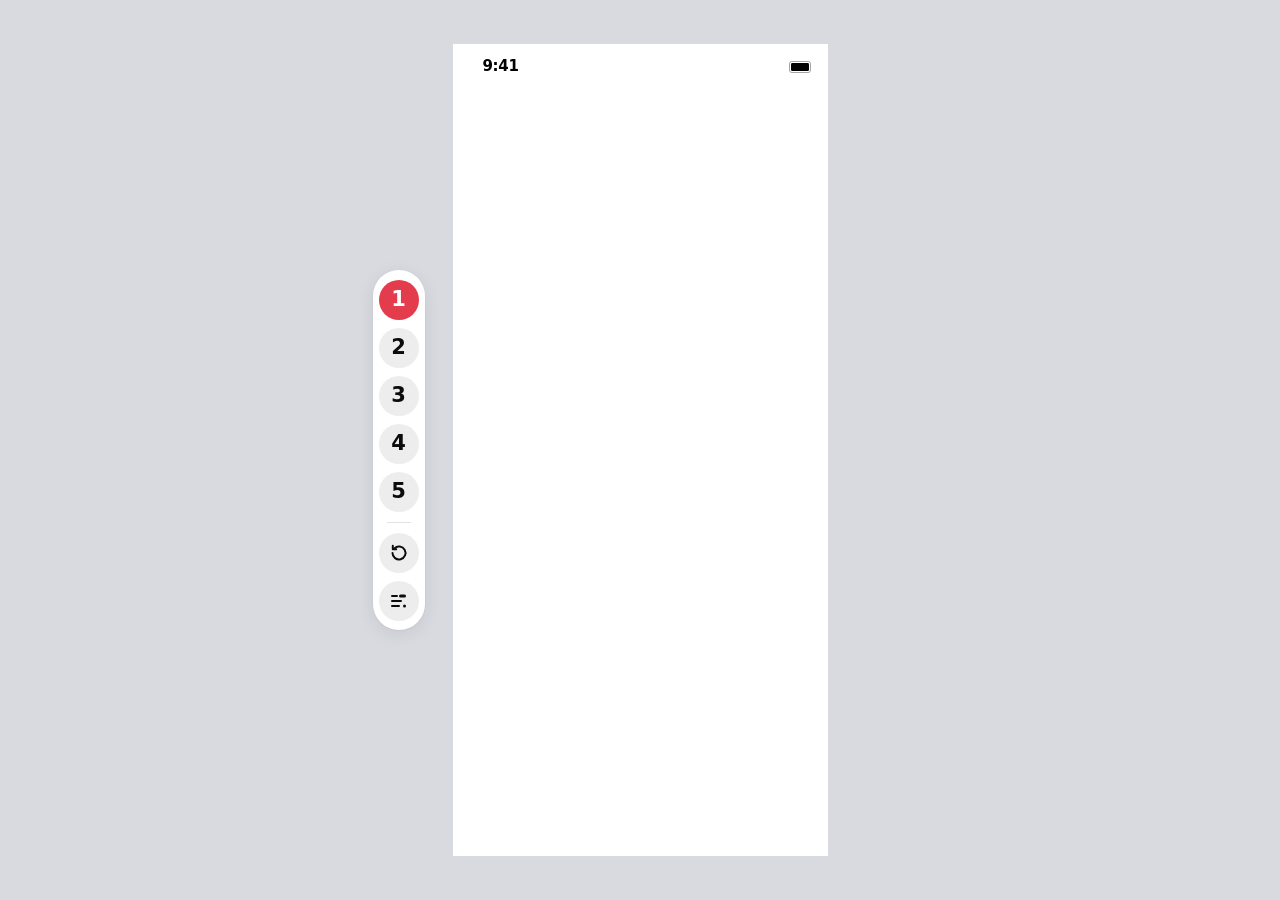
==== index.html @ 9f160014 "Iteration 5: copy of 4, rebuilt 1:1 to Figma For-You 789:10090 (Option 2 · Light) The TOP DEALS / LE" ====
<!DOCTYPE html>
<html lang="en" data-variant="1">
<head>
<meta charset="UTF-8" />
<!-- a 375-wide layout on every phone (the Figma frame's width): the browser scales it to fill the screen exactly — Android phones are 360–412 wide -->
<meta name="viewport" content="width=375, user-scalable=no, viewport-fit=cover" />
<meta name="theme-color" content="#dcf0ff" />
<script>/* Android: a few GPU-heavy effects get cheaper equivalents (styles.css .is-android) */ if (/Android/i.test(navigator.userAgent)) document.documentElement.classList.add('is-android');</script>
<title>noon — Home Page</title>
<link rel="icon" href="data:," />
<!-- the GitFlow Home (home-app/, built from noon-app-skill): its styles first, this page's on top -->
<link rel="stylesheet" href="/home-app/assets/index-UqrQm6OA.css" />
<!-- the kit's lazy Navigator chunk carries the tab bar's layout (position: absolute; bottom: 0). Loaded up front so the
     bar is pinned to the screen from the first frame — fetched lazily, it arrived seconds late and the bar sat at the
     end of the feed until then -->
<link rel="stylesheet" href="/home-app/assets/Navigator-_w_SoDgt.css" />
<link rel="modulepreload" href="/home-app/assets/Navigator-BPJXpRng.js" />
<link rel="stylesheet" href="styles.css" />
<link rel="preconnect" href="https://fonts.googleapis.com" /><link rel="preconnect" href="https://fonts.gstatic.com" crossorigin />
<link rel="stylesheet" href="https://fonts.googleapis.com/css2?family=Newsreader:opsz,wght@6..72,400..600&display=swap" />
<link rel="stylesheet" href="yf-page.css" />
<link rel="stylesheet" href="switcher.css">
</head>
<body>



<!-- ══ 912:10736 — Home Page (375 × 812) — standalone, extracted from Product Upscale ══ -->
<div class="screen" id="screen">
<div class="view view--home" id="home" data-node-id="912:10736">
<!-- 01 Home as one card: shrinks back behind the Orbi sheet -->
<div class="home-card" id="homeCard">
<!-- Home = the "noon App GitFlow" project's Home screen (noon-app-skill / @noon/flow-kit, flows/home), built
     standalone into home-app/ (only the Home flow registered, frameless) and mounted here — header, search, every
     CMS module, the Liquid Glass tab bar. The bot, its sheet and the status bar stay this page's own. -->
<div class="nk-home" id="nkHome"></div>
</div>

<!-- ══ 1086:92697 "Brand Banner2" — tapping the bot presents Orbi in a sheet (orbi/main.js):
     Home shrinks into a rounded card, a black scrim fades to 80%, the sheet rises, the bot flies onto it. -->
<div class="sheet-scrim" id="orbiScrim" aria-hidden="true"></div>
<section class="sheet" id="orbiSheet" role="dialog" aria-modal="true" aria-label="Deals" aria-hidden="true" inert data-node-id="1086:92760">
  <!-- a full page (2026-10-19): it rises over Home and the bot comes to rest at its top; content removed 2026-10-15 -->
  <button class="page-close" id="orbiClose" type="button" aria-label="Close"><svg viewBox="0 0 24 24" aria-hidden="true"><path d="M6.5 6.5l11 11M17.5 6.5l-11 11"/></svg></button>
</section>

<!-- ══ 1096:111182 — remove the bot (Home, while it's held): Scrim 1100:115229, Drop target 1098:14090,
     Drop label 1098:14091. Drop the bot on the target and it leaves the frame (orbi/main.js). ══ -->
<div class="orbi-trash" id="orbiTrash" aria-hidden="true">
  <span class="orbi-trash__scrim" data-node-id="1100:115229"></span>
  <span class="orbi-trash__ring" data-node-id="1098:14090"><svg width="28" height="28" viewBox="0 0 28 28" fill="none" aria-hidden="true" data-node-id="1096:113334"><path d="M16.8813 9.88134C17.223 9.53963 17.7769 9.53964 18.1186 9.88134C18.4604 10.223 18.4604 10.7769 18.1186 11.1186L15.2373 14L18.1186 16.8813C18.4604 17.223 18.4604 17.7769 18.1186 18.1186C17.7769 18.4604 17.223 18.4604 16.8813 18.1186L14 15.2373L11.1186 18.1186C10.7769 18.4604 10.223 18.4604 9.88134 18.1186C9.53964 17.7769 9.53963 17.223 9.88134 16.8813L12.7627 14L9.88134 11.1186C9.53964 10.7769 9.53963 10.223 9.88134 9.88134C10.223 9.53963 10.7769 9.53964 11.1186 9.88134L14 12.7627L16.8813 9.88134Z" fill="white"/><path d="M23.625 14C23.625 8.68426 19.3157 4.375 14 4.375C8.68426 4.375 4.375 8.68426 4.375 14C4.375 19.3157 8.68426 23.625 14 23.625C19.3157 23.625 23.625 19.3157 23.625 14ZM25.375 14C25.375 20.2822 20.2822 25.375 14 25.375C7.71776 25.375 2.625 20.2822 2.625 14C2.625 7.71776 7.71776 2.625 14 2.625C20.2822 2.625 25.375 7.71776 25.375 14Z" fill="white"/></svg></span>
  <span class="orbi-trash__label" id="orbiTrashLabel" data-node-id="1098:14091">Drag here to remove</span>
</div>

<!-- ══ 1068:81084 — Orbi Soft Idle + Helmet (80 × 80 at 287, 644): the 3D noon bot,
     1:1 from github.com/saswata2002/3D-noon-bot. Floats over the scroll, under the nav. -->
<canvas class="orbi" id="orbi" aria-hidden="true"></canvas>
<div class="orbi-hit" id="orbiHit" role="img" aria-label="noon assistant" data-node-id="1068:81084"></div>

</div>
<!-- ══ 1093:108979 — Status Bar (Bars / Status Bar / iPhone / Light, 375 × 42.565): fixed over the whole flow,
     above Home, the header and the Orbi sheet. Light content (white) while the sheet's scrim is up (orbi/main.js). ══ -->
<div class="sbar" id="sbar" data-node-id="1093:110744" aria-hidden="true">
  <span class="sbar__time" data-node-id="I1093:110744;0:4469">9:41</span>
  <img class="sbar__cell" src="assets/1ef64.svg" alt="" data-node-id="I1093:110744;0:4466" />
  <img class="sbar__wifi" src="assets/a2b94.svg" alt="" data-node-id="I1093:110744;0:4462" />
  <span class="sbar__batt" data-node-id="I1093:110744;0:4456"><i class="sbar__border"></i><img class="sbar__cap" src="assets/1b174.svg" alt="" /><i class="sbar__fill"></i></span>
</div>
</div>

<script>
  // A long press inside the prototype opens no context menu (Android: "Download image" sheets; its long-press
  // gesture also cancels the touch the bot's hold-to-drag is using)
  document.getElementById('screen')?.addEventListener('contextmenu', (e) => e.preventDefault());
</script>
<script type="module" src="/home-app/assets/index-BMq9KHUf.js"></script>
<script src="haptics.js"></script>
<script type="importmap">
{ "imports": { "three": "./orbi/vendor/three.module.js" } }
</script>
<script type="module" src="main.js"></script>
<!-- the bot's full page: "Deals we think you'll love" (Figma Saswata 1473:49855) -->
<script type="module" src="yf-page.js"></script>
<nav class="vswitch" id="vswitch" aria-label="Design variations">
  <button class="vswitch__b" data-v="1" aria-pressed="true">1</button>
  <button class="vswitch__b" data-v="2" aria-pressed="false">2</button>
  <button class="vswitch__b" data-v="3" aria-pressed="false">3</button>
  <button class="vswitch__b" data-v="4" aria-pressed="false">4</button>
  <button class="vswitch__b" data-v="5" aria-pressed="false">5</button>
  <i class="vswitch__sep" aria-hidden="true"></i>
  <button class="vswitch__b vswitch__reset vswitch__tip" id="vreset" data-tip="Reset" aria-label="Reset the flow — start again from the top"><svg width="20" height="20" viewBox="0 0 20 20" fill="none" aria-hidden="true"><path d="M3.5 10a6.5 6.5 0 1 0 1.9-4.6" stroke="currentColor" stroke-width="2" stroke-linecap="round"/><path d="M3.8 2.8v3.4h3.4" stroke="currentColor" stroke-width="2" stroke-linecap="round" stroke-linejoin="round"/></svg></button>
  <button class="vswitch__b vswitch__spec vswitch__tip" id="vspec" data-tip="Spec Sheet" aria-label="Spec Sheet — motion spec for this iteration"><svg width="20" height="20" viewBox="0 0 20 20" fill="none" aria-hidden="true"><path d="M3 5h5M3 10h9M3 15h7" stroke="currentColor" stroke-width="2" stroke-linecap="round"/><rect x="10" y="3.5" width="7" height="3" rx="1.5" fill="currentColor"/><rect x="14" y="13.5" width="3" height="3" rx="1.5" fill="currentColor"/></svg></button>
</nav>
<script src="switcher.js"></script>
</body>
</html>
---- styles.css ----
/* ══════════════════════════════════════════════════════════════════════
   noon Home — 1:1 build of Figma node 912:10736 "Home Page"
   File: JpLINoW8RMtYB6CLRkw2vm (Saswata), page "Upscale"
   Frame: 375 × 812. Header at y=59, scroll body (912:10820) at y=273,
   3240.4 tall, sections 28px apart. Bottom nav pinned at y=731.
   Every number is transcribed from get_design_context / get_metadata.
   ══════════════════════════════════════════════════════════════════════ */

@font-face { font-family: Noontree; src: url('fonts/Noontree-Regular.otf')  format('opentype'); font-weight: 400; font-display: block; }
@font-face { font-family: Noontree; src: url('fonts/Noontree-Medium.otf')   format('opentype'); font-weight: 500; font-display: block; }
@font-face { font-family: Noontree; src: url('fonts/Noontree-SemiBold.otf') format('opentype'); font-weight: 600; font-display: block; }
@font-face { font-family: Noontree; src: url('fonts/Noontree-Bold.otf')     format('opentype'); font-weight: 700; font-display: block; }
@font-face { font-family: Noontree; src: url('fonts/Noontree-ExtraBold.otf') format('opentype'); font-weight: 800; font-display: block; }
@font-face { font-family: Figtree;  src: url('fonts/Figtree-Regular.ttf')  format('truetype'); font-weight: 400; font-display: block; }
@font-face { font-family: Figtree;  src: url('fonts/Figtree-Medium.ttf')   format('truetype'); font-weight: 500; font-display: block; }
@font-face { font-family: Figtree;  src: url('fonts/Figtree-SemiBold.ttf') format('truetype'); font-weight: 600; font-display: block; }
@font-face { font-family: Figtree;  src: url('fonts/Figtree-Bold.ttf')     format('truetype'); font-weight: 700; font-display: block; }

:root {
  --noon: Noontree, Figtree, -apple-system, BlinkMacSystemFont, sans-serif;
  --fig: Figtree, -apple-system, BlinkMacSystemFont, sans-serif;
  --text-1: #262a33;          /* Light/Text/Primary */
  --blue-600: #0076ff;
  --grey-200: #f2f3f7;
  --blue-gray-600: #666d85;
}

* { box-sizing: border-box; -webkit-tap-highlight-color: transparent; }   /* (Android draws a blue box on every tap otherwise) */
html, body { margin: 0; padding: 0; overscroll-behavior: none; }   /* no pull-to-refresh / bounce: swiping down at the top or dragging the sheet must never reload */
/* an app, not a document: a long press neither selects text nor drags/opens images (Android would also cancel the bot's hold-to-drag) */
.screen { -webkit-user-select: none; user-select: none; -webkit-touch-callout: none; }
.screen img { -webkit-user-drag: none; }
body {
  min-height: 100vh; min-height: 100dvh;
  display: flex; align-items: center; justify-content: center;
  background: #d8dae0;
  font-family: var(--noon);
  -webkit-font-smoothing: antialiased;
  -moz-osx-font-smoothing: grayscale;
  -webkit-text-size-adjust: 100%;
}
/* (the element resets stop at the GitFlow Home: it brings its own styles — :where keeps them at zero specificity) */
:where(p, h2):where(:not(#nkHome *)) { margin: 0; font-weight: inherit; }
:where(img):where(:not(#nkHome *)) { display: block; max-width: none; }
:where(a):where(:not(#nkHome *)) { color: inherit; text-decoration: none; }
:where(button):where(:not(#nkHome *)) { all: unset; box-sizing: border-box; cursor: pointer; }

/* ── Home = the "noon App GitFlow" project's Home (home-app/, mounted into #nkHome by its own bundle) ──
   The kit lays its screens out for its 390-wide device (fixed widths in its tokens), so it renders at 390 and is
   scaled to this 375 frame (×375/390) — its exact layout, proportionally. Its height follows the phone (this
   frame's height × 390/375: 844 on an 812 frame, its own device), and its top inset is this page's status bar
   (42.565 px, Figma 1093:108979 = 44.27 in its 390 units) instead of its 54. */
.nk-home { position: absolute; inset: 0; overflow: hidden; }
/* #nkHome > .nk-root (its theme root) > wrapper > PhoneFrame (frameless) > viewport */
.nk-home > div { position: absolute !important; left: 0 !important; top: 0 !important; width: 390px !important; height: 104% !important;
  transform: scale(0.961538) !important; transform-origin: 0 0 !important; }
.nk-home > div > div, .nk-home [class*="_frameless_"] { width: 100% !important; height: 100% !important; box-shadow: none !important; }
.nk-home [class*="_viewport_"] { width: 100% !important; height: 100% !important; --nk-inset-top: 44.27px !important; }

/* ── primitives ──────────────────────────────────────────────────────── */
.ab   { position: absolute; }
.clip { overflow: hidden; }
.ly   { position: absolute; display: block; }
.ly > img, img.fill { position: absolute; inset: 0; width: 100%; height: 100%; }
.ly.mid { left: 50%; top: 50%; transform: translate(-50%, -50%); }
img.cover   { object-fit: cover; }
img.contain { object-fit: contain; }
.ly > img.cover, .ly > img.contain { width: 100%; height: 100%; }
/* flex box sized to a rotated child's bounds, child centred (Figma's
   rotation export pattern) */
.rot  { position: absolute; display: flex; align-items: center; justify-content: center; }
.rot > * { flex: none; position: relative; display: block; }
.rot > * > img:not(.ab) { position: absolute; inset: 0; width: 100%; height: 100%; }
.blend-color { mix-blend-mode: color; }
.glow { border-radius: 63.043px; }

/* Figma strokes sit INSIDE the frame. Where the frame does NOT clip its
   content, Figma paints the stroke under the children (the offer coupons'
   perforations cover their border) — an inset box-shadow does exactly
   that. Where it DOES clip, the stroke paints above the children: ::after. */
.sk { box-shadow: inset 0 0 0 var(--sw, 1px) var(--sc, #000); }
.stroke { position: relative; }
.stroke::after {
  content: ''; position: absolute; inset: 0; pointer-events: none;
  border: var(--sw, 1px) solid var(--sc, #000); border-radius: inherit; z-index: 3;
}

.hscroll { overflow-x: auto; overflow-y: hidden; scrollbar-width: none; overscroll-behavior-x: contain; }
.hscroll::-webkit-scrollbar { display: none; }

/* Multi-layer Figma drop shadows (defs in index.html) */
.shA { filter: url(#shA); will-change: transform; }   /* own layer: iOS caches the SVG-filtered result instead of re-filtering on scroll */
.shB { filter: url(#shB); will-change: transform; }

/* ── Device frame 912:10736 ──────────────────────────────────────────── */
.screen {
  position: relative;
  width: 375px; height: 812px;
  background: #fff;
  overflow: hidden;
  flex: none;
}
@media (max-width: 420px) {
  body { display: block; background: #fff; }
  .screen { width: 100%; height: 100vh; height: 100dvh; }
}
.scroll {
  position: absolute; inset: 0;
  top: calc(var(--hdr-h) - var(--hdr-dh));   /* fixed at the collapsed header's bottom (170); the page itself
     rides down 103px × (1 − p) by transform, so a collapse / expand never re-lays out the page */
  overflow-y: auto; overflow-x: hidden;
  scrollbar-width: none;
  overscroll-behavior: contain;
}
.scroll::-webkit-scrollbar { display: none; }
/* Frame fill: linear gradient over the 375×812 frame (from its
   gradientTransform: 178.49°, #DCF0FF → #FFF), white below. */
.page {
  position: relative;
  transform: translate3d(0, calc(var(--hdr-dh) * (1 - var(--p))), 0);   /* body hangs right under the header */
  width: 375px;
  padding: 0 0 81px;          /* the header sits above (body from y=273 when expanded); clear the 81px nav */
  background:                 /* the frame gradient, continuing below the header's part of it */
    linear-gradient(178.4857deg, #dcf0ff 12.19%, #fff 65.153%) 0 -273px / 375px 812px no-repeat,
    #fff;
}

/* ══ 912:10737 header ═══════════════════════════════════════════════════
   Pinned above the scroll; collapses on scroll like the noon app (measured from
   "home Page.mov", 402pt → our 375 frame). One progress --p (0 expanded, 1
   collapsed) drives the geometry; --big / --mini are the two logo layers'
   opacities, cross-faded on their own timings (app.js).
     tiles 76 → 35 tall (pills), r 16 → 12; big logos scale with the tile
     address slides up 60 and fades, behind the search bar
     search 207 → 104 (just under the pills, gap 10, as in the app)
     header / body top 273 → 170                                               */
#home { --p: 0; --big: 1; --mini: 0; --hdr-h: 273px; --hdr-dh: 103px; }
.hdr {
  position: absolute; left: 0; top: 0; width: 100%; z-index: 10;
  height: calc(var(--hdr-h) - var(--hdr-dh) * var(--p));
  overflow: hidden;
  background:
    linear-gradient(178.4857deg, #dcf0ff 12.19%, #fff 65.153%) 0 0 / 375px 812px no-repeat,
    #fff;
}
/* 912:10738 switcher — tiles 76², gap 8, from x=13 */
.sw {
  position: absolute; left: 0; top: 59px; z-index: 2;
  width: 375px; height: calc(76px - 41px * var(--p));
  display: flex; gap: 8px;
  padding: 0 12px 0 13px;
}
.tile {
  position: relative; flex: none;
  width: 76px; height: calc(76px - 41px * var(--p));
  border-radius: calc(16px - 4px * var(--p)); background: #fff;
  overflow: hidden;
}
/* the Figma tile artwork, kept in its 76² box and scaled with the tile */
.tile__big {
  position: absolute; left: 0; top: 50%; width: 76px; height: 76px;
  transform: translateY(-50%) scale(calc(1 - 0.5395 * var(--p)));
  opacity: var(--big);
}
.hdr.is-mini .tile__big { visibility: hidden; }   /* collapsed: nothing to see, and the GIF in one of them stops repainting */
/* the animated Minutes GIF on its own small layer: each of its frames re-rasters just its 76 px box, not the header tiles around it */
.tile__big img[src$=".gif"] { will-change: transform; }
/* compact one-line wordmarks of the collapsed pills (app: noon / supermall / FOOD / MINUTES / Now) */
.tile__mini {
  position: absolute; inset: 0;
  display: flex; align-items: center; justify-content: center;
  opacity: var(--mini); pointer-events: none;
}
.wm { white-space: nowrap; line-height: 1; font-family: var(--noon); }
.wm--noon { font-weight: 700; font-size: 18px; letter-spacing: -0.3px; color: #000; }
.wm--sm   { font-weight: 700; font-size: 14.5px; letter-spacing: -0.4px; color: #2b2fd1; }
.wm--food { font-weight: 800; font-size: 18px; letter-spacing: 0.2px; color: #e0156b; }
.wm--min  {
  padding: 3px 4px 2px; border-radius: 3px; border: 1.2px solid #3a1414;
  background: #e1251b; color: #fff;
  font-weight: 800; font-style: italic; font-size: 9.5px; letter-spacing: 0.4px;
}
.wm--inst { font-weight: 800; font-size: 15px; letter-spacing: -0.4px; color: #111; }
.wm--now  { font-family: Georgia, 'Times New Roman', serif; font-weight: 700; font-size: 17px; color: #111; }
.wm--send { font-weight: 800; font-size: 17px; letter-spacing: -0.3px; color: #8a0fe0; }
.wm--wash { font-family: var(--fig); font-weight: 800; font-style: italic; font-size: 17px; color: #4fb0e8; }

/* 912:10792 address row */
.addr {
  position: absolute; left: 12px; top: 149px;
  transform: translateY(calc(-60px * var(--p)));
  opacity: max(0, calc(1 - 1.6 * var(--p)));
  width: 351px; height: 44px;
  display: flex; align-items: center; justify-content: space-between;
}
.addr__loc { display: flex; flex-direction: column; align-items: flex-start; gap: 4px; }
.addr__row, .addr__name { display: flex; align-items: center; gap: 4px; }
.addr__home { position: relative; display: block; width: 18px; height: 18px; overflow: hidden; }
.addr__title {
  font-family: var(--noon); font-weight: 700;
  font-size: 16px; line-height: 20px; letter-spacing: -0.15px;
  color: #1d2539; white-space: nowrap;
  text-shadow: 0 8.043px 16.086px rgba(0,0,0,.07);
}
.addr__chev { position: relative; display: block; width: 16px; height: 14.535px; }
.addr__chev img { width: 100%; height: 100%; }
.addr__line {
  display: block; width: 282px;
  font-weight: 400; font-size: 14px; line-height: 20px; letter-spacing: -0.1px;
  color: #475067;
  white-space: nowrap; overflow: hidden; text-overflow: ellipsis;
}
.addr__wish {
  position: relative; width: 40px; height: 40px;
  border-radius: 46px; background: #fff; overflow: hidden;
}

/* 912:10812 search */
.search {
  position: absolute; left: 12px; top: 207px; z-index: 1;
  transform: translateY(calc(-103px * var(--p)));
  width: 343px; height: 48px;
  display: flex; align-items: center; gap: 12px;
  padding: 0 12px;
  background: #fff; border-radius: 12.064px;
  cursor: text;
}
.search__field { position: relative; flex: 1 0 0; height: 20px; min-width: 1px; }
.search__q { position: absolute; left: 1px; top: 0.26px; display: flex; align-items: center; gap: 4px; }
.search__ico { position: relative; display: block; width: 18px; height: 18px; }
.search__ico img { width: 100%; height: 100%; }
.search__ph {
  display: flex; align-items: center; height: 20px;
  font-family: var(--fig); font-weight: 500;
  font-size: 15px; line-height: 19.102px; letter-spacing: -0.3016px;
  color: #1f1d1d; white-space: nowrap;
}
/* rotating search term: the old one rises out, the next rises in (app.js) */
.search__tk { display: inline-grid; height: 20px; overflow: hidden; align-items: center; }
.search__tk > span { grid-area: 1 / 1; white-space: nowrap; }
.search__div { position: relative; flex: none; width: 0; height: 24px; }
/* 24×1 divider rotated 90° about its centre → a vertical hairline at x 0..1 */
.search__div img { position: absolute; left: -11.5px; top: 11.5px; width: 24px; height: 1px; transform: rotate(90deg); }
.search__cam { position: relative; flex: none; display: block; width: 20px; height: 20px; }
.search__cam img { width: 100%; height: 100%; }

/* ══ 912:10820 body ═════════════════════════════════════════════════════ */
.body { display: flex; flex-direction: column; gap: 28px; width: 375px; }
.body > section { flex: none; }

.sec-h {
  padding: 0 14px;
  font-family: var(--fig); font-weight: 700;
  font-size: 17px; line-height: 22px; letter-spacing: -0.34px;
  color: var(--text-1);
  font-feature-settings: "ss04" 1;
  white-space: nowrap;
}
.sec-h--cat { font-feature-settings: normal; }

/* Tag "Ad" (component 2036:4578) */
.ad {
  position: absolute; z-index: 4;
  display: flex; padding: 2px 4px; border-radius: 4px;
  background: rgba(255,255,255,.8);
  font-weight: 400; font-size: 10px; line-height: 11px;
  color: var(--blue-gray-600); white-space: nowrap;
}
.ad--2 { padding: 2px 3px; border-radius: 2px; }

/* ── 912:10821 Home Banner ───────────────────────────────────────────── */
.banners { display: flex; gap: 12px; padding: 0 12px; height: 324px; }
.hw { position: relative; flex: none; width: 204px; height: 324px; display: flex; align-items: center; }
.hw__card { position: relative; width: 204px; height: 324px; border-radius: 16px; background: #fff; }
.hw__l { position: absolute; left: 0; top: 0; width: 204px; height: 324px; border-radius: 16px; overflow: hidden; background: #fff; }
.hw__l > img.cover { position: absolute; inset: 0; width: 100%; height: 100%; }
.vid {
  position: absolute; left: 6px; bottom: 6px; z-index: 4;
  display: flex; padding: 6px; border-radius: 10px;
  background: rgba(0,0,0,.64);
  -webkit-backdrop-filter: blur(3px); backdrop-filter: blur(3px);
}
/* Android: a backdrop blur inside scrolling content is re-blurred every frame; at 64 % black the 3px blur barely shows */
.is-android .vid { -webkit-backdrop-filter: none; backdrop-filter: none; background: rgba(0,0,0,.7); }
.vid img { width: 20px; height: 20px; }

/* Brand banner widget — p8, gap 8, 188-wide content */
.bw {
  position: relative; width: 204px; height: 324px;
  display: flex; flex-direction: column; gap: 8px; padding: 8px;
  border-radius: 16px;
}
.bw__top { position: relative; flex: 1 0 0; min-height: 1px; width: 188px; }
.bw__grid { flex: none; width: 188px; display: grid; grid-template-columns: repeat(2, minmax(0, 1fr)); gap: 8px; }
.bc { display: flex; flex-direction: column; gap: 4px; min-width: 0; }
.bc__img { position: relative; width: 90px; height: 120px; border-radius: 8px; overflow: hidden; background: var(--grey-200); }
.bc__img > img { position: absolute; left: 0; top: 0; width: 90px; height: 120px; }
.notch {
  position: absolute; left: 0; top: 0;
  height: 14.876px; padding: 2px 4px;
  display: flex; flex-direction: column; justify-content: center;
  border-bottom-right-radius: 6px;
}
.notch > span {
  display: flex; align-items: center; height: 8.926px;
  font-weight: 700; font-size: 10px; line-height: 14px; letter-spacing: -0.1px;
  color: #fff; white-space: nowrap;
}
.bc__txt { display: flex; flex-direction: column; gap: 2px; width: 90px; }
.bc__name {
  font-weight: 400; font-size: 11px; line-height: 14px; letter-spacing: -0.1px;
  color: var(--blue-gray-600);
  white-space: nowrap; overflow: hidden; text-overflow: ellipsis;
}
.bc__price { display: flex; align-items: flex-end; gap: 3px; font-size: 11px; line-height: 14px; letter-spacing: -0.1px; white-space: nowrap; }
.bc__price b { font-weight: 700; color: #1d2539; }
.bc__price s { font-weight: 400; color: #989fb3; }

/* ── 912:10894 Shop by category ──────────────────────────────────────── */
.cats { background: #fff; display: flex; flex-direction: column; align-items: center; gap: 6px; }
.cats > .sec-h { width: 375px; }
.cats__grid { width: 375px; padding: 12px 0 8px; }
.cats__rows { display: flex; flex-direction: column; gap: 16px; padding: 0 16px; width: max-content; }
.cats__row { display: flex; align-items: center; gap: 16px; }
.cat { position: relative; flex: none; display: block; width: 92px; height: 128px; }
.cat__bg { position: absolute; left: 0; top: 0; width: 92px; height: 92px; }
.cat__bg img { width: 100%; height: 100%; }
.cat .ly > img:not(.cover) { width: 100%; height: 100%; }
.cat__lbl {
  position: absolute; left: 0; top: 96px; width: 92px; max-height: 28px;
  font-weight: 600; font-size: 13px; line-height: 14px;
  color: var(--text-1); text-align: center;
  overflow: hidden; text-overflow: ellipsis;
}
.sale { position: absolute; left: -193.236px; top: 0; width: 45.901px; height: 14.445px; z-index: 2; }
.sale__tag {
  position: absolute; left: 4.871px; top: 0;
  width: 36.731px; height: 14.445px;
  border-radius: 0 0 5px 5px;
  background: linear-gradient(127.68445deg, #e11111 2.3761%, #ff5959 90.811%);
}
/* SALE outlines: text box at (4, 2.5); render bounds +(1.448, 0.519) */
.sale__tag img { position: absolute; left: 5.448px; top: 3.019px; width: 26px; height: 8px; }

/* ── 912:10977 Recommended for you ───────────────────────────────────── */
.reco { display: flex; flex-direction: column; gap: 8px; }
.reco__body { display: flex; flex-direction: column; align-items: center; }
.tabs {
  position: relative;   /* part of the page — scrolls with the section, not sticky */
  width: 375px; display: flex; align-items: center;
  padding: 6.4px 0 0 12px;
  transition: background-color .2s;
}
.tab {
  position: relative; flex: none;
  min-width: 66.129px;
  display: flex; flex-direction: column; align-items: center; justify-content: center; gap: 4px;
  padding: 4px 12px 12px;
  box-shadow: inset 0 -1.067px 0 #ebecef;         /* bottom stroke, inside */
}
.tab img { width: 28px; height: 28px; }
.tab span {
  max-height: 29.865px; overflow: hidden; text-overflow: ellipsis; white-space: nowrap;
  font-weight: 500; font-size: 13px; line-height: 16px; color: #344054; text-align: center;
}
.tab.is-on {
  min-width: 72px; box-shadow: none;       /* "For you" is exactly 72 */
  background: linear-gradient(to bottom, #fff 25.534%, #e0efff 117.53%);
}
.tab.is-on span { font-weight: 700; color: #1155cb; min-width: 100%; }
.tab.is-on::after {
  content: ''; position: absolute; left: 0; right: 0; bottom: 0; height: 3.2px;
  background: #1155cb; border-radius: 4.266px 4.266px 0 0;
}

/* SKU rails */
.rail { display: flex; align-items: flex-start; gap: 12px; padding: 12px 12px 0; width: 375px; }
.rail--reco { padding-top: 16px; }

/* SKU card (reco / best / selling / summer) */
.sku { position: relative; flex: none; width: 134px; display: flex; flex-direction: column; gap: 4px; background: #fff; border-radius: 8px; }
.sku__img {
  position: relative; width: 134px; height: 174px;
  display: flex; flex-direction: column; align-items: center; justify-content: center;
  overflow: hidden; border-radius: 10px;
  background: linear-gradient(rgba(7,47,143,.04), rgba(7,47,143,.04)), #fff;
}
.sku__photo { position: relative; flex: none; }
.sku__photo img { position: absolute; inset: 0; width: 100%; height: 100%; object-fit: cover; }
.sku__wish {
  position: absolute; right: 4px; top: 4px;
  display: flex; padding: 4px; border-radius: 9999px;
  background: rgba(255,255,255,.2);
}
.sku__wish img { width: 16px; height: 16px; }
.sku__add {
  position: absolute; top: 136px;
  display: flex; padding: 4px; background: #fff;
  --sw: 1.2px; --sc: var(--blue-600);
}
.sku__add img { width: 24px; height: 24px; }
.sku__best {
  position: absolute; left: 0; top: 0;
  height: 20px; padding: 2px 6px;
  display: flex; flex-direction: column; justify-content: center;
  background: #084541; border-bottom-right-radius: 10px;
}
.sku__best span {
  display: flex; align-items: center; height: 12px;
  font-weight: 600; font-size: 12px; line-height: 14px; letter-spacing: -0.12px;
  color: #fff; white-space: nowrap; font-feature-settings: "case" 1;
}
.sku .ad { left: 6px; bottom: 6px; }
.sku__info { display: flex; flex-direction: column; gap: 8px; padding: 4px; width: 100%; }
.sku__top { display: flex; flex-direction: column; gap: 4px; }
.sku__title {
  height: 36px; overflow: hidden;
  display: -webkit-box; -webkit-box-orient: vertical; -webkit-line-clamp: 2;
  font-weight: 500; font-size: 14px; line-height: 18px; letter-spacing: -0.14px;
  color: #212121; font-feature-settings: "case" 1;
}
.sku__rate { display: flex; align-items: flex-start; gap: 4px; }
.sku__rate i { flex: 1 0 0; height: 18px; min-width: 1px; }
.chip-r {
  display: flex; align-items: center; gap: 2px;
  padding: 2px 4px; border-radius: 4px; background: #f2f8f8;
}
.chip-r .star { position: relative; width: 12px; height: 11.5px; }
.chip-r .star img { position: absolute; left: 6.09%; top: 7.05%; width: 87.82%; height: 88.12%; }
.chip-r span {
  font-weight: 600; font-size: 12px; line-height: 14px; letter-spacing: -0.12px;
  color: #0a4f4a; font-feature-settings: "case" 1;
}
.sku__price { display: flex; flex-direction: column; }
.sku__prow { display: flex; align-items: center; gap: 3px; width: 128px; white-space: nowrap; font-feature-settings: "case" 1; }
.sku__prow b { font-weight: 700; font-size: 15px; line-height: 20px; letter-spacing: 0.07px; color: #0e0e0e; }
.sku__prow s { font-weight: 400; font-size: 12px; line-height: 14px; letter-spacing: -0.12px; color: #848391; }
.sku__prow em { font-style: normal; font-weight: 600; font-size: 12px; line-height: 14px; letter-spacing: -0.12px; color: #008200; }
.sku__del { display: flex; align-items: flex-start; gap: 4px; }
.sku__del img { width: 14px; height: 14px; }
.sku__del span {
  font-weight: 500; font-size: 12px; line-height: 14px; letter-spacing: -0.12px;
  color: var(--blue-gray-600); white-space: nowrap;
}
.sku__badge { position: relative; width: 97px; height: 16px; }
.sku__badge img { position: absolute; left: 0; top: 0; height: 16px; }
/* Summer variant: card clips (r10), image box square-cornered, p6, no gap */
.sku--flat { gap: 0; overflow: hidden; border-radius: 10px; }
.sku--flat .sku__img { border-radius: 0; }
.sku--flat .sku__info { padding: 6px; }

/* ── 912:11229 Offers for you ────────────────────────────────────────── */
.offers { background: #fff; overflow: hidden; display: flex; flex-direction: column; gap: 13px; height: 207px; }
.offers__row { display: flex; align-items: center; gap: 12px; padding: 0 12px; height: 172px; }
.cp {
  position: relative; flex: none; display: flex;
  width: 132px; height: 172px; padding: 5px;
  background: #fff; border-radius: 24px;
}
.cp__in {
  position: relative; width: 122px; height: 162px;
  overflow: hidden; border-radius: 19px;
}
.cp__txt {
  position: absolute; left: 10.34px; top: 67px;
  display: flex; flex-direction: column; align-items: center; text-align: center;
}
.cp__t {
  font-family: var(--fig); font-weight: 700;
  font-size: 14px; line-height: 18.012px; color: #fff;
  white-space: pre; font-feature-settings: "case" 1;
}
.cp__t--win { font-family: var(--noon); font-size: 14.635px; letter-spacing: -0.2927px; }
.cp__s {
  width: 101.318px;
  font-family: var(--fig); font-weight: 400;
  font-size: 11.258px; line-height: 12.383px; letter-spacing: -0.2252px;
  color: rgba(255,255,255,.7);
}
.cp__s--12 { font-size: 12px; line-height: 14px; letter-spacing: -0.2px; }
.cp__line { position: absolute; left: 50%; top: 132px; width: 124px; height: 1px; transform: translateX(-50%); }
.cp__line img { width: 124px; height: 1px; }
.cp__btn {
  position: absolute; left: 50%; top: 141px; transform: translateX(-50%);
  display: flex; align-items: center; justify-content: center;
  border-radius: 7.364px;
  font-family: var(--fig); font-weight: 600;
  font-size: 12px; line-height: 12.693px; letter-spacing: -0.1088px;
  color: #fff; white-space: nowrap; font-feature-settings: "case" 1;
}
.cp__btn img { width: 12px; height: 12px; }
.cp__hole { position: absolute; top: 136px; width: 18.134px; height: 18.134px; transform: translateY(-50%); }
.cp__hole img { width: 100%; height: 100%; }

/* ── 912:11316 / 912:12093 product sections ──────────────────────────── */
.prod { display: flex; flex-direction: column; height: 344px; }

/* ── 912:11548 Keep shopping for ─────────────────────────────────────── */
.keep { display: flex; flex-direction: column; gap: 12px; height: 212px; overflow: hidden; }
.sec-h--keep { padding: 0 14px; }
.keep__row { display: flex; align-items: center; gap: 12px; padding: 0 12px; height: 178px; }
.kc { flex: none; display: flex; flex-direction: column; justify-content: center; gap: 8px; min-width: 96px; }
.kc__box { position: relative; overflow: hidden; border-radius: 12px; }
.kc__box > .ly > img { object-fit: cover; }
.kc__tag {
  position: absolute; left: 6px; top: 6px; z-index: 1;
  display: flex; padding: 4px; border-radius: 10px;
  font-weight: 600; font-size: 10px; line-height: 12px; letter-spacing: -0.1043px;
  color: #0e0e0e; white-space: nowrap; font-feature-settings: "case" 1;
}
.kc__txt { display: flex; flex-direction: column; gap: 4px; width: 100%; }
.kc__name { display: flex; align-items: center; gap: 2px; width: 100%; }
.kc__name img { width: 14px; height: 14px; flex: none; }
.kc__name p {
  flex: 1 0 0; min-width: 1px;
  font-weight: 500; font-size: 14px; line-height: 16px; letter-spacing: -0.26px;
  color: rgba(2,6,12,.92);
  white-space: nowrap; overflow: hidden; text-overflow: ellipsis;
  font-feature-settings: "case" 1;
}
.kc--sm .kc__name p { font-weight: 600; font-size: 13px; }
.kc__chip {
  align-self: flex-start;
  display: flex; align-items: center; gap: 4px;
  border-radius: 4px; font-feature-settings: "case" 1; white-space: nowrap;
}
.kc__chip span { font-weight: 500; font-size: 12px; line-height: 16px; }
.kc__chip i { position: relative; display: block; width: 12px; height: 12px; }
.kc__chip i img { width: 12px; height: 12px; transform: rotate(-90deg); }
.kc--sm .kc__chip span { font-size: 11px; line-height: 14px; letter-spacing: -0.16px; }

/* ── 912:11850 Summer Essentials ─────────────────────────────────────── */
.summer {
  position: relative; height: 418px; overflow: hidden;
  background: linear-gradient(90.50331deg, #111 0.44788%, #414755 51.395%, #111 99.485%);
}
.summer__head {
  position: absolute; left: 16px; top: 24px; width: 343px;
  display: flex; align-items: center; justify-content: space-between;
}
.summer__copy { width: 211px; }
.summer__t {
  font-weight: 700; font-size: 16px; line-height: 19px; letter-spacing: 1px;
  color: #fff; white-space: nowrap;
}
.summer__s { font-weight: 400; font-size: 12px; line-height: 14px; color: rgba(255,255,255,.8); white-space: nowrap; }
.summer__logo { width: 56px; height: 20px; object-fit: cover; }
.summer__row {
  position: absolute; left: 0; top: 81px; width: 375px; height: 312px;
  display: flex; align-items: center; gap: 12px; padding: 0 16px;
}
.summer__vid { position: relative; flex: none; width: 134px; height: 308px; overflow: hidden; border-radius: 8px; }
.summer__mute { position: absolute; right: 8px; bottom: 8.06px; width: 24px; height: 24px; overflow: hidden; }
.rail--summer { width: 375px; height: 312px; flex: none; padding: 0; }

/* ── 912:12325 New launches ──────────────────────────────────────────── */
.launch { display: flex; align-items: center; padding: 0 12px; height: 422px; }
.launch__card { position: relative; width: 351px; height: 420px; border-radius: 20px; background: #121212; }
.launch__t {
  position: absolute; left: 16.273px; top: 28.94px; transform: translateY(-50%);
  font-family: var(--fig); font-weight: 500;
  font-size: 20px; line-height: 1; letter-spacing: -0.5px;
  color: #fff; white-space: nowrap; font-feature-settings: "salt" 1;
}
.launch__t span { color: #e5ff43; }
.launch__rail {
  position: absolute; left: 14px; top: 44.5px; width: 337px; height: 392px;
  display: flex; align-items: center; gap: 14px;
}
.lc {
  position: relative; flex: none;
  display: flex; flex-direction: column; align-items: flex-start;
  padding: 12px; background: #fff; border-radius: 12px;
}
.lc:not(.lc--wide) { width: 213px; height: 327px; }
.lc--wide { gap: 15px; }
.lc--grey { width: 295.31px; height: 418px; background: #e9e9e9; }
.lc__img { width: 187px; height: 187px; object-fit: cover; flex: none; }
.lc__img--271 { width: 271px; height: 271px; }
.lc__body { display: flex; flex-direction: column; gap: 8px; }
.lc__txt { display: flex; flex-direction: column; gap: 4px; }
.lc__t {
  font-weight: 600; font-size: 16px; line-height: 20.971px; letter-spacing: -0.2px;
  color: #101628; white-space: nowrap;
}
.lc--wide .lc__t { letter-spacing: 0; color: var(--text-1); }
.lc__d { width: 189px; font-weight: 400; font-size: 14px; line-height: 18px; color: var(--text-1); }
.lc__d2 {
  width: 242.355px; height: 20.09px;
  font-weight: 500; font-size: 12.816px; line-height: 17.476px; letter-spacing: 0.1165px;
  color: var(--text-1); white-space: nowrap; overflow: hidden; text-overflow: ellipsis;
}
.lc__btn {
  position: relative;
  display: flex; align-items: center; justify-content: center;
  width: 189px; height: 48px; border-radius: 10px;
  background: #000;   /* (an opaque fill: the backdrop blur it had could never show, and cost a blur pass per frame while scrolling) */
  font-family: var(--fig); font-weight: 500;
  font-size: 15px; line-height: 20px; color: #fff; text-transform: capitalize;
}
/* "Shop the collection" (Zepto Norms, not available): Figma's render at
   text box (61, 14) + render offset (0.908, 4.35) */
.lc__btn--260 { width: 260px; border-radius: 12px; }
.lc__btn--260 img { position: absolute; left: 61.908px; top: 18.35px; width: 136px; height: 14px; }
.lc__cta { display: flex; flex-direction: column; align-items: center; justify-content: center; width: 100%; }
.lc__cta--hug { width: auto; }
.lc__grid { display: flex; flex-direction: column; justify-content: center; gap: 8px; }
.lc__gr { display: flex; align-items: center; gap: 8px; }
.lc__gr--abs { position: relative; display: block; width: 271.308px; height: 131.654px; }
.ic { position: relative; flex: none; width: 131.654px; height: 131.654px; overflow: hidden; border-radius: 8.156px; background: #fff; }
.ic--photo { border-radius: 10.5px; }
.ic__in {
  position: absolute; left: calc(50% + 0.42px); top: calc(50% - 0.42px);
  width: 87.492px; height: 112.489px; transform: translate(-50%, -50%);
  background: #fff;
}
.ic__pi { position: absolute; left: calc(50% - 0.83px); top: -9.17px; width: 147.173px; height: 130.821px; transform: translateX(-50%); }

/* ══ 912:12987 Bottom Nav ═══════════════════════════════════════════════ */
.bnav { position: absolute; left: 0.381px; bottom: 0; width: 375px; height: 81px; z-index: 20; }   /* (Figma top 731 of 812: anchored to the bottom so any phone height keeps it on screen) */
.bnav__bar {
  position: absolute; left: 0; top: -1px; width: 375px; height: 88px;
  background: #fff;
  box-shadow: 0 -4px 9px rgba(0,0,0,.04), 0 -1px 2px rgba(0,0,0,.05);
}
.bnav__items {
  position: absolute; left: 0; right: 0; top: -0.047px; height: 63px;
  display: flex; align-items: center; justify-content: center; gap: 6px;
}
.bnav__it {
  width: 67px; height: 63px;
  display: flex; flex-direction: column; align-items: center; justify-content: center;
  font-family: var(--fig); font-weight: 600;
  font-size: 12px; line-height: 20.018px; letter-spacing: -0.1601px;
  color: #343d54; white-space: nowrap;
}
.bnav__it.is-on { color: #3866df; }
.bnav__it > img, .bnav__ico { position: relative; display: block; width: 28px; height: 28px; flex: none; }
.bnav__home {
  position: absolute; left: 0; right: 0; top: 62.953px;
  display: flex; justify-content: center; padding: 12px 0 8px; background: #fff;
}
.bnav__home span { width: 124px; height: 5px; border-radius: 8px; background: #fff; }

/* ══ 1068:81084 Orbi (3D bot) — floating FAB ═══════════════════════════════
   Figma frame 80×80 at (287, 644); ball r 30 centred at (327, 681.5). The canvas
   is a 260×280 box that travels with the bot (a compositor transform), with room
   for hops, props and soft shadows; orbi/main.js frames the camera so the resting
   ball lands exactly on the Figma box. Only #orbiHit (the
   Figma box itself) takes pointer input. */
.orbi { position: absolute; left: 0; top: 0; width: 260px; height: 280px; z-index: 15; pointer-events: none; display: block;
  will-change: transform; }   /* a small box that rides with the bot (orbi/main.js CANVAS_BOX) */
/* while the Orbi sheet is open (or animating) the bot sits above it, as the matched Smart Animate layer */
.orbi.on-page { z-index: 31; }
.orbi-hit.on-page { z-index: 32; }
/* picked up and carried (hold + drag): above everything in the flow until it's home again */
.orbi.carrying { z-index: 33; }
.orbi-hit.carrying { z-index: 34; }
.orbi-hit { position: absolute; left: 287px; top: 644px; width: 80px; height: 80px; z-index: 16; cursor: grab; touch-action: none; -webkit-tap-highlight-color: transparent; }
.orbi-hit.grabbing { cursor: grabbing; }

/* ══ 1093:108979 Status Bar — iOS light status bar, 375×42.565, fixed above every view
   (outside #home, so nothing in the flow covers it). The header's gradient sits behind it,
   so it needs no backdrop. While the Orbi sheet's black scrim is up it switches to light
   content: orbi/main.js sets --sb-ink (0 dark → 1 white) with the scrim's progress. */
.sbar { position: absolute; left: 0; top: 0; width: 375px; height: 42.565px; z-index: 60; pointer-events: none;
  --sb-ink: 0; filter: invert(var(--sb-ink)); }
.sbar > * { position: absolute; }
.sbar__time { left: 21px; top: 13px; width: 54px; text-align: center;
  font-family: -apple-system, 'SF Pro Text', BlinkMacSystemFont, system-ui, sans-serif; font-weight: 600; font-size: 15px;
  line-height: normal; letter-spacing: -0.3px; color: #000; }
.sbar__cell { left: 294px; top: 17.09px; width: 17px; height: 10.319px; }
.sbar__wifi { left: 316.01px; top: 16.77px; width: 15.333px; height: 10.642px; }
.sbar__batt { left: 336.33px; top: 17.33px; width: 24.34px; height: 11.333px; }
.sbar__border { position: absolute; left: 0; top: 0; width: 22px; height: 11.333px; border: 1px solid #000; border-radius: 2.667px; opacity: .35; }
.sbar__cap { position: absolute; left: 23.012px; top: 3.67px; width: 1.328px; height: 4px; }
.sbar__fill { position: absolute; left: 2px; top: 2px; width: 18px; height: 7.333px; background: #000; border-radius: 1.333px; }

/* ══ View ══════════════════════════════════════════════════════════════════════════════════════════════════════════════════ */
.view { position: absolute; inset: 0; overflow: hidden; backface-visibility: hidden; }
.view--home { z-index: 1; }

/* ══ 1086:92697 "Brand Banner2" — Orbi in a bottom sheet ═════════════════
   orbi/main.js drives one progress (0 Home, 1 open): Home → a rounded card
   355×768.7 at (10, 43) (scale 0.9467, r 18.93 on screen = 20 before scale),
   scrim → #000 at 80%, sheet → up from below the screen to y 233. */
.home-card { position: absolute; inset: 0; overflow: hidden; transform-origin: 0 0; }
/* while the sheet is up or moving, Home shrinks behind it on its own layer: the compositor scales the pixels it has,
   instead of re-rasterising the whole page at every new scale (orbi/main.js setSheetLive) */
.home-card.is-lifted { will-change: transform; border-radius: 24px; }
.home-card { transition: border-radius .2s cubic-bezier(.65, 0, .35, 1); }   /* (noon motion: radius on its own clock, never the move spring) */
.sheet-scrim {
  position: absolute; inset: 0; z-index: 28;
  background: #000; opacity: 0; visibility: hidden;
}
.sheet {
  /* a full page (2026-10-19): the whole frame (since 2026-11-07 the Yellow Friday page, yf/), revealed as a circle growing out of the bot */
  position: absolute; left: 0; top: 0; width: 100%; height: 100%; z-index: 29;
  background: #f9f9fb; overflow: hidden;
  visibility: hidden; clip-path: circle(0 at 50% 100%);   /* (2026-11-06: opens as a circle out of the bot — orbi/main.js placePage) */
  touch-action: none;
}
/* close: 40 × 40 at the top left, under the status bar (the full page has no scrim to tap) */
.page-close {
  position: absolute; left: 12px; top: 50px; width: 40px; height: 40px; border-radius: 20px;
  display: flex; align-items: center; justify-content: center; background: #fff;
  box-shadow: 0 0 0 1px rgba(29,37,57,.06), 0 2px 8px rgba(29,37,57,.08);
  transition: transform .18s cubic-bezier(.32,.72,0,1);
}
.page-close:active { transform: scale(.9); }
.page-close svg { width: 22px; height: 22px; fill: none; stroke: #1d2539; stroke-width: 2; stroke-linecap: round; }
.sheet__hi {
  position: absolute; left: 0; top: 70px; width: 351px; margin: 0;
  font-family: var(--noon); font-weight: 700; font-size: 24px; line-height: 32px; letter-spacing: -0.25px;
  color: #1d2539; text-align: center;
}
.sheet__sub {
  position: absolute; left: 31px; top: 108px; width: 290px;
  font-family: var(--noon); font-weight: 400; font-size: 14px; line-height: 20px; letter-spacing: -0.1px;
  color: #666d85; text-align: center;
}

/* ── Composer + Orbi's colour slider (not in the Figma frame; orbi/colour-picker.js) ──
   A 327×100 card 12px in from the sheet's sides and bottom: "Ask Orbi anything", then
   + · swatch · mic · voice (36px targets; the swatch's ring centre is at (219, 72), the
   slider's track is 307×44 at (10, 46) — colour-picker.js ICON / TRACK). The script
   drives the morph per frame (track box, knob, fill, the body's blur, the name's fade);
   CSS only styles the pieces and the small state transitions. */
.cmp {
  position: absolute; left: 12px; bottom: 12px; width: 327px; height: 100px;
  background: #fff; border-radius: 26px;
  box-shadow: inset 0 0 0 1px #eceef3, 0 1px 2px rgba(29,37,57,.05), 0 8px 24px rgba(29,37,57,.06);
  touch-action: none; -webkit-tap-highlight-color: transparent; user-select: none; -webkit-user-select: none;
}
.cmp__body { position: absolute; inset: 0; transform-origin: 50% 70%; }
.cmp__ph {
  position: absolute; left: 18px; top: 16px;
  font-family: var(--noon); font-size: 15px; line-height: 20px; letter-spacing: -0.15px; color: #9ba0b1;
}
.cmp__btn, .cmp__voice {
  position: absolute; bottom: 10px; width: 36px; height: 36px; padding: 0; margin: 0;
  border: 0; border-radius: 18px; background: transparent; cursor: pointer;
  display: flex; align-items: center; justify-content: center;
  transition: transform .18s cubic-bezier(.32,.72,0,1), opacity .12s linear;
}
.cmp__btn svg, .cmp__voice svg { width: 20px; height: 20px; fill: none; stroke: #1d2539; stroke-width: 1.75; stroke-linecap: round; stroke-linejoin: round; }
.cmp__btn:active, .cmp__voice:active { transform: scale(.88); }
.cmp__plus { left: 8px; }
.cmp__swatch { left: 201px; }
.cmp__mic { left: 241px; }
.cmp__voice { left: 281px; background: #feee00; }
.cmp__voice svg { stroke-width: 2; }
.cmp__swatch.is-pressed { transform: scale(.82); transition-duration: .12s; }
/* the swatch: every colour in a ring (current one at the top) round a dot of the current one */
.swatch__ring {
  position: absolute; left: 6px; top: 6px; width: 24px; height: 24px; border-radius: 50%;
  -webkit-mask: radial-gradient(circle, transparent 8.25px, #000 8.75px);
          mask: radial-gradient(circle, transparent 8.25px, #000 8.75px);
  transition: transform .62s cubic-bezier(.34,1.56,.64,1);
}
.swatch__dot {
  position: absolute; left: 12.5px; top: 12.5px; width: 11px; height: 11px; border-radius: 50%;
  box-shadow: inset 0 0 0 .5px rgba(29,37,57,.12);
  transition: background-color .3s ease;
}
.swatch__ring.is-instant, .swatch__dot.is-instant { transition: none; }

.cpk { position: absolute; inset: 0; pointer-events: none; visibility: hidden; }
.cpk.is-live { visibility: visible; }
.cmp.is-picking .cpk { pointer-events: auto; }
.cmp.is-picking .cmp__body { pointer-events: none; }
.cpk__label {
  position: absolute; left: 0; right: 0; top: 14px; height: 22px; opacity: 0;
  font-family: var(--noon); font-weight: 700; font-size: 16px; line-height: 22px; letter-spacing: -0.2px;
  color: #1d2539; text-align: center;
}
.cpk__label span {
  position: absolute; left: 0; right: 0; top: 0; white-space: nowrap;
  opacity: 0; transform: translateY(var(--dy, -7px)); filter: blur(3px);
  transition: opacity .2s ease, transform .26s cubic-bezier(.32,.72,0,1), filter .2s ease;
}
.cpk__label span.is-on { opacity: 1; transform: none; filter: none; }
.cpk__label span.is-enter { transition: none; }
.cpk__track {
  position: absolute; left: 0; top: 0; width: 24px; height: 24px; border-radius: 22px; overflow: hidden;
  background: #eef0f4; box-shadow: inset 0 1px 2px rgba(29,37,57,.08);
  outline: none; touch-action: none; cursor: pointer; will-change: transform;
}
.cpk__fill {
  position: absolute; left: 0; top: 0; bottom: 0; width: 24px; border-radius: 22px;
  background: var(--c, #feee00); transition: background-color .22s ease;
}
.cpk__dot {
  position: absolute; top: 50%; width: 7px; height: 7px; margin: -3.5px 0 0 -3.5px; border-radius: 50%;
  background: var(--c); opacity: var(--dots, 0);
  transition: background-color .16s ease;
}
.cpk__dot.is-in { background: rgba(255,255,255,.62); }
.cpk__knob { position: absolute; left: 0; top: 0; width: 36px; height: 36px; pointer-events: none; }
.cpk__knob i {
  position: absolute; inset: 0; border-radius: 50%; background: #fff;
  box-shadow: 0 0 0 .5px rgba(29,37,57,.06), 0 2px 6px rgba(29,37,57,.18), 0 1px 1.5px rgba(29,37,57,.12);
  transition: transform .2s cubic-bezier(.32,.72,0,1);
}
.cpk__knob.is-held i { transform: scale(1.08); }

/* ══ 1096:111182 Remove the bot — shown while it's held on Home (orbi/main.js) ══
   1:1 with Figma, anchored to the bottom of the 812 frame:
     Scrim        1100:115229  375×381 from y 431 — black 0 → .55 (35%) → .85 (70%) → .92
     Drop target  1098:14090   64×64 at (155.5, 661): white 14%, 1.5px white 50% inside stroke,
                               r 32, background blur 12 (CSS blur 6px); cross-circle icon 28 (white)
     Drop label   1098:14091   "Drag here to remove", y 737: Noontree Medium 13/20, −0.1, white 90%
   Over the target ("armed", not in the Figma state): the target grows and brightens. */
.orbi-trash { position: absolute; inset: 0; z-index: 32; pointer-events: none; opacity: 0; transition: opacity .22s ease; }
.orbi-trash.is-on { opacity: 1; }
.orbi-trash__scrim {
  position: absolute; left: 0; right: 0; bottom: 0; height: 381px;
  background: linear-gradient(to bottom, rgba(0,0,0,0) 0%, rgba(0,0,0,.55) 35%, rgba(0,0,0,.85) 70%, rgba(0,0,0,.92) 100%);
}
.orbi-trash__ring {
  position: absolute; left: 50%; bottom: 87px; width: 64px; height: 64px; margin-left: -32px;
  display: flex; align-items: center; justify-content: center;
  border-radius: 32px; background: rgba(255,255,255,.14); box-shadow: inset 0 0 0 1.5px rgba(255,255,255,.5);
  -webkit-backdrop-filter: blur(6px); backdrop-filter: blur(6px);
  transform: translateY(24px);
  transition: transform .38s cubic-bezier(.32,.72,0,1), background-color .18s ease, box-shadow .18s ease;
}
.orbi-trash__ring svg { width: 28px; height: 28px; display: block; }
.orbi-trash__label {
  position: absolute; left: 0; right: 0; bottom: 55px; text-align: center;
  font-family: var(--noon); font-weight: 500; font-size: 13px; line-height: 20px; letter-spacing: -0.1px;
  color: rgba(255,255,255,.9); white-space: nowrap;
  transform: translateY(24px); transition: transform .38s cubic-bezier(.32,.72,0,1);
}
.orbi-trash.is-on .orbi-trash__ring, .orbi-trash.is-on .orbi-trash__label { transform: none; }
.orbi-trash.is-armed .orbi-trash__ring {
  transform: scale(1.25); background: rgba(255,255,255,.26); box-shadow: inset 0 0 0 1.5px rgba(255,255,255,.75);
  transition-timing-function: cubic-bezier(.34,1.56,.64,1);
}
/* released on the cross: the ring falls with the bot (JS drives its transform, on its own layer); the label
   drifts down as it fades, the scrim eases out over the fall (≈0.7 s), then the whole UI is hidden at once */
.orbi-trash.is-falling .orbi-trash__ring { transition: none; will-change: transform; }
.orbi-trash.is-falling .orbi-trash__label {
  opacity: 0; transform: translateY(10px);
  transition: opacity .38s cubic-bezier(.4,0,1,1), transform .45s cubic-bezier(.32,.72,0,1);
}
.orbi-trash.is-falling .orbi-trash__scrim { opacity: 0; transition: opacity .7s cubic-bezier(.33,0,.2,1) .05s; }
.orbi-trash.is-gone { visibility: hidden; opacity: 0; transition: none; }
/* the bot is gone: its canvas and touch target leave the flow */
.orbi.is-removed, .orbi-hit.is-removed { display: none; }
---- yf-page.css ----
/* ══ Iteration 3 — the bot's full page: "Deals we think you'll love", from Figma Saswata 1473:49855 (375 × 2171) ═════
   Every box sits at its Figma x / y (the frame is 375 wide, like this page). Figma's titles are "Denton Test", which
   isn't on the web: Newsreader (Google Fonts) is the closest match in width and contrast. The strip's Gilroy Bold is
   used where it's installed, Figtree otherwise. Art: the Figma exports in f/, noon's product photos in f/p/.
   yf-page.js builds it and runs the reveal + interactions. */
@font-face { font-family: Gilroy; src: local('Gilroy-Bold'), local('Gilroy Bold'); font-weight: 700; }
.yf-scroll { position: absolute; inset: 0; z-index: 1; /* (its own stacking context: the cards' z-indexes stay inside it, under the top) */ overflow-x: hidden; overflow-y: auto; -webkit-overflow-scrolling: touch;
  overscroll-behavior: contain; touch-action: pan-y; scrollbar-width: none; background: #000; }
.yf-scroll::-webkit-scrollbar { display: none; }
.d3 { position: relative; width: 375px; height: 2171px; overflow: hidden; color: #fff; font-family: var(--noon); background: #000; }
.d3 * { box-sizing: border-box; }
.d3-abs { position: absolute; }
.d3 img { display: block; -webkit-user-drag: none; user-select: none; }
.d3 p { margin: 0; }

/* the dark page's close button */
.sheet.is-yf { background: #000; }
.sheet.is-yf .page-close { z-index: 5; background: rgba(255,255,255,.14); box-shadow: inset 0 0 0 1px rgba(255,255,255,.16);
  -webkit-backdrop-filter: blur(14px) saturate(1.4); backdrop-filter: blur(14px) saturate(1.4); }
.sheet.is-yf .page-close svg { stroke: #fff; }
/* closing (main.js placePage lifts the page off as a card and drops it away): the ✕ fades first */
.sheet.is-yf .page-close { opacity: var(--exit-ui, 1); }

/* ── top: the chevron lines (Group 1410130025), two leaves, the title ── */
.d3-bg { left: -171.03px; top: -443.36px; width: 716.128px; height: 716.128px; will-change: transform; }
.d3-leaf { width: 16.248px; height: 16.529px; display: flex; align-items: center; justify-content: center; }
.d3-leaf.l0 { left: 77.46px; top: 114.76px; }
.d3-leaf.l0 img { width: 14.541px; height: 14.863px; transform: rotate(-172.98deg) scaleY(-1); }
.d3-leaf.l1 { left: 295.05px; top: 165.11px; width: 13.981px; height: 14.289px; }
.d3-leaf img { animation: d3Drift 5.2s cubic-bezier(0.45, 0, 0.55, 1) infinite; }
.d3-leaf.l1 img { width: 13.981px; height: 14.289px; animation-duration: 6.1s; animation-delay: -2.4s; animation-direction: reverse; }
@keyframes d3Drift { 0%, 100% { translate: 0 0; rotate: 0deg; } 30% { translate: 2.5px -5px; rotate: 16deg; } 65% { translate: -1.5px -2px; rotate: -8deg; } }
.d3-title { left: 0; width: 375px; margin: 0; padding-left: 1px; text-align: center; font: 500 30px/32px 'Newsreader', Georgia, serif; font-optical-sizing: auto;
  letter-spacing: -0.3px; color: #fff; white-space: nowrap; }
.d3-title .ln { display: block; }

/* ── the coupon ring (yf-page.js places each slot by a projective transform) ── */
.d3-coupons { left: 0; top: 209px; width: 375px; height: 276px; touch-action: pan-y; -webkit-user-select: none; user-select: none; cursor: grab; }
.d3-coupons:active { cursor: grabbing; }
.d3-cslot { position: absolute; left: 0; top: 0; width: 179.638px; height: 275.797px; transform-origin: 0 0; will-change: transform, opacity; }
.d3-cp { position: absolute; inset: 0; perspective: 900px; }
.d3-cp .face { position: absolute; inset: 0; overflow: hidden; }
.d3-cp .face > * { position: absolute; }
.d3-cp .body { left: .53px; top: 0; width: 179.638px; height: 262.098px; }
.d3-cp .dodge { left: -42.11px; top: -25.68px; width: 259.063px; height: 162.003px; mix-blend-mode: color-dodge; }
.d3-cp .dodge img { position: absolute; left: 50%; top: 50%; width: 297.674px; height: 114.464px; margin: -57.232px 0 0 -148.837px; transform: rotate(23deg); }
.d3-cp .glow { width: 265.887px; height: 265.887px; }
.d3-cp .g0 { left: -105.62px; top: -60.09px; }
.d3-cp .g1 { left: 64.93px; top: -48.73px; }
.d3-cp .holo { left: 6.21px; top: 5.68px; width: 168.275px; height: 147.718px; border-radius: 7.954px; overflow: hidden; }
.d3-cp .holo > * { position: absolute; }
.d3-cp .grad { left: -5.681px; top: 0; width: 179.638px; height: 185.627px; background: linear-gradient(180deg, var(--h0) 14.998%, var(--h1) 104.81%); }
.d3-cp .rays { left: -41.63px; top: -56.11px; width: 251.53px; height: 162.38px; transform: scaleY(-1); }
.d3-cp .tag { left: 50%; top: 9px; transform: translateX(-50%); height: 15px; padding: 0 7px; border-radius: 8px; background: #feee00; color: #0e0e0e;
  font: 600 8.6px/15px var(--noon); letter-spacing: 0; white-space: nowrap; }
.d3-cp .bank { left: 18.21px; top: 31.12px; width: 131.866px; height: 83.382px; border-radius: 6px; overflow: hidden;
  box-shadow: 0 14.9px 34.8px rgba(0,0,0,.1), 0 63px 63px rgba(0,0,0,.09), 0 140.8px 84.5px rgba(0,0,0,.05); }
.d3-cp .bank > * { position: absolute; }
.d3-cp .bank-ei { background: radial-gradient(120% 95% at 88% 0%, rgba(110,70,170,.55) 0%, rgba(110,70,170,0) 62%), linear-gradient(135deg, #1d1a26 0%, #09080c 100%);
  box-shadow: inset 0 0 0 .6px rgba(255,255,255,.14), 0 14.9px 34.8px rgba(0,0,0,.1), 0 63px 63px rgba(0,0,0,.09); }
.d3-cp .bank-ei2 { background: radial-gradient(120% 95% at 88% 0%, rgba(255,255,255,.28) 0%, rgba(255,255,255,0) 60%), linear-gradient(135deg, #5c636e 0%, #22252b 100%);
  box-shadow: inset 0 0 0 .6px rgba(255,255,255,.2), 0 14.9px 34.8px rgba(0,0,0,.1), 0 63px 63px rgba(0,0,0,.09); }
.d3-cp .bank-tabby { background: radial-gradient(110% 90% at 90% 0%, rgba(62,255,160,.3) 0%, rgba(62,255,160,0) 60%), linear-gradient(135deg, #1b1d1c 0%, #060707 100%);
  box-shadow: inset 0 0 0 .6px rgba(255,255,255,.14), 0 14.9px 34.8px rgba(0,0,0,.1), 0 63px 63px rgba(0,0,0,.09); }
.d3-cp .bank .lg { left: 9px; top: 9px; width: 58px; height: auto; }
.d3-cp .bank .chip { left: 10px; top: 35px; width: 17px; height: 13px; border-radius: 3px; background: linear-gradient(135deg, #f1dc9d 0%, #c49a45 55%, #e6c776 100%);
  box-shadow: inset 0 0 0 .5px rgba(0,0,0,.25); }
.d3-cp .bank .visa { right: 9px; bottom: 13px; font: italic 800 13px/1 Figtree, var(--noon); letter-spacing: -0.4px; color: #fff; }
.d3-cp .bank .tier { right: 9.5px; bottom: 6px; font: 500 5px/1 Figtree, var(--noon); font-style: normal; letter-spacing: .3px; color: rgba(255,255,255,.7); }
.d3-cp .bank .tb { left: 10px; top: 10px; width: 46px; height: auto; }
.d3-cp .bank .split { left: 10px; bottom: 9px; font: 600 7px/9px var(--noon); color: rgba(255,255,255,.78); white-space: nowrap; }
.d3-cp .dash { left: 7.96px; top: 159.9px; width: 165.78px; height: 2px; }
.d3-cp .t1, .d3-cp .t2 { left: .53px; width: 179.638px; text-align: center; font: 700 14.794px/21.134px var(--noon); letter-spacing: -0.1057px; color: #fff; white-space: nowrap; }
.d3-cp .t1 { top: 179.09px; }
.d3-cp .t2 { top: 202.34px; font-weight: 400; color: rgba(255,255,255,.8); }
.d3-cp .strip { left: .82px; top: 245.93px; width: 179px; height: 30px; background: var(--strip);
  -webkit-mask: url('f/0747d.svg') 0 0 / 100% 100% no-repeat; mask: url('f/0747d.svg') 0 0 / 100% 100% no-repeat; }
.d3-cp .exp { left: 20.26px; top: 252.53px; width: 140.17px; text-align: center; font: 500 10.908px/normal var(--noon); letter-spacing: .909px; color: #1a1206; opacity: .8; white-space: nowrap; }
/* the looks: Figma's "Midnight Gold" first, two more of the same family */
.look-gold { --h0: #2a1fa8; --h1: #8f7cff; --strip: #f5c46b; }
.look-ice  { --h0: #0e3a86; --h1: #66b8ff; --strip: #b4dcff; }
.look-mint { --h0: #0a5640; --h1: #43dfa0; --strip: #a6f0cb; }
/* collected (tap the middle one, or Redeem Now): it flips over to its code */
.d3-cp .face, .d3-cp .back { backface-visibility: hidden; -webkit-backface-visibility: hidden; transition: transform .72s cubic-bezier(0.22, 1, 0.36, 1); }
.d3-cp .back { position: absolute; left: .53px; top: 0; width: 179.638px; height: 262.098px; border-radius: 11.36px; background: var(--strip); color: #1a1206; transform: rotateY(-180deg);
  display: flex; flex-direction: column; align-items: center; justify-content: center; text-align: center; padding: 0 14px; }
.d3-cp.is-collected .face { transform: rotateY(180deg); }
.d3-cp.is-collected .back { transform: none; }
.d3-cp .back .ck { width: 44px; height: 44px; border-radius: 50%; background: #1a1206; color: var(--strip); display: flex; align-items: center; justify-content: center; }
.d3-cp .back .ck svg { width: 24px; height: 24px; }
.d3-cp.is-collected .back .ck svg path { stroke-dasharray: 24; stroke-dashoffset: 24; animation: d3Tick .5s .32s cubic-bezier(0.33, 1, 0.68, 1) forwards; }
@keyframes d3Tick { to { stroke-dashoffset: 0; } }
.d3-cp .back b { margin-top: 12px; font: 700 18px/24px var(--noon); }
.d3-cp .back .cd { margin-top: 6px; padding: 4px 12px; border-radius: 8px; border: 1.5px dashed rgba(26,18,6,.45); font: 700 15px/20px var(--noon); letter-spacing: 1.2px; }
.d3-cp .back em { margin-top: 10px; font: 500 11.5px/14px var(--noon); font-style: normal; opacity: .75; }

/* ── the CTAs: white pill, 3.6 px white ring, two inner shadows ── */
.d3-cta { left: 98.1px; top: 522.4px; width: 178.8px; height: 55.2px; /* (Figma's 171.6 × 48 pill + its 3.6 px outside white stroke) */ padding: 0; border: 0; border-radius: 999px; overflow: hidden; cursor: pointer; background: #fff;
  box-shadow: inset 0 -9.6px 6px #c5c5c5, inset 0 4.8px 6px #fff; -webkit-tap-highlight-color: transparent; touch-action: manipulation;
  transition: scale .5s cubic-bezier(.25, 1, .5, 1), box-shadow .5s cubic-bezier(.25, 1, .5, 1); }
/* the press (yf-page.js .is-press, held from touch-down to release): the pill sinks to 95 % quickly and its bottom
   shading eases off, as if pushed in; let go and it springs back. (`scale`, not transform: the reveal holds transform) */
.d3-cta.is-press { scale: .95; box-shadow: inset 0 -4.8px 6px #c5c5c5, inset 0 3px 5px #fff, inset 0 0 0 999px rgba(0,0,0,.03);
  transition: scale .12s cubic-bezier(0.33, 1, 0.68, 1), box-shadow .12s cubic-bezier(0.33, 1, 0.68, 1); }
.d3-cta .lb { position: absolute; left: 0; right: 0; top: 14.4px; height: 24px; text-align: center; font: 600 16.8px/24px var(--noon); color: #000; white-space: nowrap; }
.d3-cta.all { left: 98.4px; top: 1922.76px; }
.d3-cta { z-index: 2; }   /* (above the panel behind the top picks, as in Figma — it overlaps the pill's lower half) */

/* ── the panel behind the top picks (Marketplaces / BG shape), its pixel arrows ── */
.d3-shape { left: -34.73px; top: 549.43px; width: 444.472px; height: 603.85px; pointer-events: none; }
.d3-cubes { width: 66px; height: 56px; cursor: pointer; -webkit-tap-highlight-color: transparent; }
.d3-cubes::before { content: ''; position: absolute; inset: -10px; }   /* (a finger-sized target) */
.d3-cubes i { position: absolute; display: block; }
.d3-cubes i img { width: 100%; height: 100%; }
.d3-cubes.l { left: 11.9px; top: 617.2px; }
.d3-cubes.l i img { transform: scaleX(-1); }
.d3-cubes.l .c2 { left: 0; top: 0; width: 33px; height: 30px; }
.d3-cubes.l .c1 { left: 34.99px; top: 28px; width: 20.001px; height: 18.182px; }
.d3-cubes.l .c0 { left: 53.99px; top: 44px; width: 12.002px; height: 10.909px; }
.d3-cubes.r { left: 288.05px; top: 612.65px; }
.d3-cubes.r .c0 { left: 0; top: 44px; width: 12.002px; height: 10.909px; }
.d3-cubes.r .c1 { left: 11px; top: 28px; width: 20.001px; height: 18.182px; }
.d3-cubes.r .c2 { left: 33px; top: 0; width: 33px; height: 30px; }
/* idle: the arrows step outwards in turn, small to big, like a pointer; a throw of the deck flashes its side */
.d3-cubes i img { animation: d3March 2.8s cubic-bezier(0.33, 1, 0.68, 1) infinite; }
.d3-cubes .c1 img { animation-delay: .12s; }
.d3-cubes .c2 img { animation-delay: .24s; }
.d3-cubes.l { --out: -3px; } .d3-cubes.r { --out: 3px; }
@keyframes d3March { 0%, 18%, 100% { translate: 0 0; filter: none; } 8% { translate: var(--out) 0; filter: brightness(1.35); } }
.d3-cubes.is-hit i img { animation: d3Hit .5s cubic-bezier(0.33, 1, 0.68, 1) both; }
.d3-cubes.is-hit .c1 img { animation-delay: .05s; } .d3-cubes.is-hit .c2 img { animation-delay: .1s; }
@keyframes d3Hit { 0% { translate: 0 0; filter: none; } 30% { translate: calc(var(--out) * 2) 0; filter: brightness(1.6); } 100% { translate: 0 0; filter: none; } }

/* ── product cards (the deck + the refill card): Figma's #161616 → black card, 1 px #383838, r 20, 12 in ── */
.d3-dk .in { position: relative; width: 295px; display: flex; flex-direction: column; align-items: center; gap: 12px; padding: 12px; border-radius: 20px;
  border: 1.054px solid #383838; background: linear-gradient(180deg, #161616 0%, #000 100%); overflow: hidden; }
.d3 .main { position: relative; flex: none; width: 271px; height: 332px; border-radius: 12px; border: 1px solid rgba(255,255,255,.1); background: #f6f6f6; overflow: hidden; }
.d3 .main .ph { position: absolute; left: 18px; top: 48.5px; width: 235px; height: 235px; display: flex; align-items: center; justify-content: center; }
.d3 .main .ph img { max-width: 100%; max-height: 100%; object-fit: contain; mix-blend-mode: multiply; }
.d3 .main .tint { position: absolute; inset: 0; background: rgba(34,17,34,.04); pointer-events: none; }
.d3 .info { position: relative; width: 100%; display: flex; flex-direction: column; align-items: flex-start; gap: 8px; padding: 0 2px 2px; }
.d3 .info .nm { width: 100%; height: 56px; font: 500 20px/28px var(--noon); letter-spacing: -0.25px; color: #fff;
  display: -webkit-box; -webkit-box-orient: vertical; -webkit-line-clamp: 2; overflow: hidden; }
.d3 .info .pr { display: flex; align-items: center; gap: 3px; height: 32px; white-space: nowrap; }
.d3 .info .pr b { font: 700 24px/32px var(--noon); letter-spacing: -0.25px; }
.d3 .info .pr b i { font-style: normal; }
.d3 .info .pr s { font: 400 16px/22px var(--noon); letter-spacing: -0.15px; color: #848391; }
.d3 .info .pr em { font: 600 14px/20px var(--noon); font-style: normal; letter-spacing: -0.1px; color: #26b57c; }
.d3 .info .ex { display: block; width: 130.624px; height: 22px; }
.d3-add { position: absolute; right: 6.95px; bottom: 3.71px; width: 40px; height: 40px; padding: 0; border: 1px solid rgba(255,255,255,.9); border-radius: 10px;
  background: rgba(255,255,255,.04); color: #fff; cursor: pointer; -webkit-tap-highlight-color: transparent;
  transition: background-color .22s cubic-bezier(0.33, 1, 0.68, 1), transform .45s cubic-bezier(.25,1,.5,1); }
.d3-add:active { transform: scale(.9); transition-duration: .12s, .12s; }
.d3-add svg { position: absolute; inset: 0; width: 100%; height: 100%; }
.d3-add .pl { fill: currentColor; transition: opacity .16s, transform .32s cubic-bezier(0.22, 1, 0.36, 1); }
.d3-add .ok { position: absolute; inset: 0; display: flex; align-items: center; justify-content: center; color: #000; opacity: 0; transform: scale(.5) rotate(-20deg);
  transition: opacity .2s cubic-bezier(0.33, 1, 0.68, 1), transform .42s cubic-bezier(0.34, 1.4, 0.64, 1); }
.d3-add .ok svg { position: static; width: 22px; height: 22px; }
.d3-add.is-on { background: #fff; }
.d3-add.is-on .pl { opacity: 0; transform: rotate(90deg) scale(.5); }
.d3-add.is-on .ok { opacity: 1; transform: none; }

/* the deck: the stage covers the stack; each card is placed by yf-page.js about its top centre */
.d3-deck { left: 0; top: 690px; width: 375px; height: 590px; touch-action: pan-y; -webkit-user-select: none; user-select: none; }
.d3-dk { position: absolute; left: 40px; top: 69.72px; width: 295px; transform-origin: 50% 0; will-change: transform, filter, opacity; cursor: grab; }
.d3-dk.is-top:active { cursor: grabbing; }

/* the refill carousel (Figma 1474:50538): a 236-wide card, r 16, 10 in; yf-page.js places the slots and sets --k
   (0 = the main card, 1 = a side card) — the photo box, the last line and the + morph between the two layouts */
.d3-refill { left: 0; top: 1463.02px; width: 375px; height: 416px; touch-action: pan-y; -webkit-user-select: none; user-select: none; }
.d3-rslot { position: absolute; left: 69.8px; top: 0; width: 236px; transform-origin: 50% 0; will-change: transform, opacity; cursor: grab; --k: 0; --ink: #000; --paper: #fff; }
.d3-rslot:not(.is-mid) button { pointer-events: none; }   /* (a tap on a side card brings it forward) */
.d3-rf { position: relative; width: 236px; display: flex; flex-direction: column; align-items: center; gap: 10px; padding: 10px; border-radius: 16px;
  border: 1px solid #383838; background: linear-gradient(180deg, #161616 0%, #000 100%); overflow: hidden; }
.d3 .d3-rf .main { width: 214px; height: calc(285.333px - 41.333px * var(--k)); border-radius: 10px; }   /* 3 : 4 → the side cards' 171.2 × 195.2 (÷ .8) */
.d3 .d3-rf .main .ph { left: 13px; top: calc(50% - 93px); width: 186px; height: 186px; }
.d3 .d3-rf .main .ph img { width: 100%; height: 100%; max-width: none; max-height: none; object-fit: contain; object-position: var(--ox, 50%) 50%; }
.d3-rf .info { gap: 6px; padding: 0 0 2px; }
.d3 .d3-rf .info .nm { height: 45px; font: 500 16px/22px var(--noon); letter-spacing: 0; }
.d3 .d3-rf .info .pr { align-items: flex-end; height: 28px; }
.d3 .d3-rf .info .pr b { font: 700 20px/28px var(--noon); letter-spacing: -0.25px; }
.d3-rf .info .wp { display: flex; align-items: center; gap: 3px; padding-bottom: 3px; }
.d3 .d3-rf .info .pr s { font: 400 14px/18px var(--noon); letter-spacing: -0.15px; color: #848391; }
.d3 .d3-rf .info .pr em { font: 600 13px/20px var(--noon); letter-spacing: -0.1px; color: #26b57c; }
.d3-rf .info .last { margin-top: -5px; height: calc(16px * (1 - var(--k))); overflow: hidden; opacity: calc(1 - var(--k) * 1.6);
  font: 400 13px/16px var(--noon); color: #ffa852; white-space: nowrap; }
.d3 .d3-rf .d3-add { width: 32px; height: 32px; border-radius: 8px; top: calc(257.98px + 56.77px * var(--k)); right: calc(16.5px - 7.5px * var(--k)); bottom: auto;
  color: var(--ink); border-color: var(--ink); border-color: color-mix(in srgb, var(--ink) 90%, transparent); }
.d3-rf .d3-add .ok { color: var(--paper); }
.d3-rf .d3-add .ok svg { width: 18px; height: 18px; }
.d3-rf .d3-add.is-on { background: var(--ink); }
.d3-rf .d3-wish { left: 179px; top: 7px; width: 26px; height: 26px; border-radius: 13px; -webkit-backdrop-filter: blur(3px); backdrop-filter: blur(3px); }
.d3-rf .d3-wish svg { width: 26px; height: 26px; }
.d3-wish { position: absolute; left: 228px; top: 9.13px; width: 32px; height: 32px; padding: 0; border: 0; border-radius: 16px; cursor: pointer; background: rgba(8,8,8,.55);
  box-shadow: inset 0 0 0 1px rgba(255,255,255,.12); -webkit-backdrop-filter: blur(4px); backdrop-filter: blur(4px); -webkit-tap-highlight-color: transparent; }
.d3-wish svg { width: 32px; height: 32px; display: block; }
.d3-wish path { fill: rgba(255,255,255,0); stroke: #fff; transition: fill .22s cubic-bezier(0.33, 1, 0.68, 1), stroke .22s; }
.d3-wish.is-on path { fill: #f43f5e; stroke: #f43f5e; }

/* ── the flash-deal strip: Gilroy Bold 12 / 16, 2 px tracking, #6348DA, yellow % marks ── */
.d3-ticker { left: 0; top: 1304.84px; width: 375px; height: 18px; overflow: hidden; pointer-events: none; }
.d3-ticker .run { position: absolute; left: -24.32px; top: 0; display: flex; will-change: transform; }
.d3-ticker .u { flex: none; display: flex; align-items: center; height: 16px; }
.d3-ticker b { margin-right: 20.2px; font: 700 12px/16px Gilroy, Figtree, var(--noon); letter-spacing: 2px; text-transform: uppercase; color: #6348da; white-space: nowrap; display: flex; align-items: center; }
.d3-ticker .pc { flex: none; width: 100.56px; margin-right: 20.2px; display: flex; justify-content: center; gap: 6.3px; }
.d3-ticker .pc img { width: 13.63px; height: 10.72px; }
.d3-ticker .hs { width: 10.5px; height: 9.5px; margin: 0 24px 0 22px; flex: none; }

.d3-arc { left: -31.23px; top: 1859.73px; width: 433.818px; height: 95.43px; }

/* the reveal: items wait hidden until yf-page.js plays them in (only while the page is opening / scrolled to) */
.rv { opacity: 0; }
@media (prefers-reduced-motion: reduce) { .rv { opacity: 1; } .d3-leaf img, .d3-cubes i img { animation: none !important; } }

/* "Curating for you": centred under the bot (top set by yf-page.js), a soft light sweeping through the letters */
.yf-curate { position: absolute; left: 0; right: 0; z-index: 3; text-align: center; pointer-events: none; opacity: 0; will-change: transform, opacity, filter; }
.yf-curate b { display: inline-block; font: 600 22px/28px Figtree, var(--noon); letter-spacing: -0.5px; color: transparent;
  background: linear-gradient(100deg, rgba(255,255,255,.42) 35%, #fff 50%, rgba(255,255,255,.42) 65%) 0 0 / 260% 100%;
  -webkit-background-clip: text; background-clip: text; animation: yfShimmer 1.8s linear infinite; }
@keyframes yfShimmer { from { background-position: 100% 0; } to { background-position: 0 0; } }
@media (prefers-reduced-motion: reduce) { .yf-curate b { animation: none; color: #fff; } }
/* the curating backdrop (yf-page.js centres it on the bot): ripples rising from behind it */
.yf-cfx { position: absolute; inset: 0; z-index: 2; pointer-events: none; opacity: 0; transform-origin: var(--cx) var(--cy); }
.yf-cfx .rip { position: absolute; left: var(--cx); top: var(--cy); width: 100px; height: 100px; margin: -50px 0 0 -50px; border-radius: 50%;
  border: 1px solid rgba(255,255,255,.26); background: radial-gradient(circle, rgba(255,255,255,0) 62%, rgba(255,255,255,.04) 100%); opacity: 0; }
.yf-cfx.is-on .rip { animation: yfRipple 3.3s var(--d) cubic-bezier(0.25, 0.5, 0.4, 1) infinite both; }
@keyframes yfRipple { 0% { transform: scale(1); opacity: 0; } 12% { transform: scale(1.3); opacity: 0; } 38% { opacity: .9; } 100% { transform: scale(4); opacity: 0; } }
@media (prefers-reduced-motion: reduce) { .yf-cfx.is-on .rip { animation: none; } }
.yf-curate::before { content: ''; position: absolute; left: 50%; top: 50%; width: 300px; height: 84px; transform: translate(-50%, -50%); z-index: -1;
  background: radial-gradient(closest-side, #000 55%, rgba(0,0,0,0)); }

/* the mini header (yf-page.js): black feathering down into the page */
.yf-mini { position: absolute; left: 0; right: 0; top: 0; height: 132px; z-index: 4; pointer-events: none; opacity: 0; transform: translateY(-8px);
  background: linear-gradient(180deg, #000 0%, rgba(0,0,0,.94) 52%, rgba(0,0,0,.6) 74%, rgba(0,0,0,0) 100%);
  transition: opacity .32s cubic-bezier(0.33, 1, 0.68, 1), transform .5s cubic-bezier(0.16, 1, 0.3, 1); }
.yf-mini.is-on { opacity: 1; transform: none; }

/* a product on its way into the bot */
.d3-fly { position: absolute; z-index: 6; margin: 0; pointer-events: none; will-change: transform, opacity; box-shadow: 0 10px 26px rgba(0,0,0,.45);
  border-radius: 12px; background: #f6f6f6; overflow: hidden; display: flex; align-items: center; justify-content: center; }
.d3-fly img { max-width: 86%; max-height: 86%; object-fit: contain; mix-blend-mode: multiply; }

/* ── the quiet loops: slow, low-contrast, never moving anything you're reading ──
   the chevrons up top breathe a touch. yf-page.js pauses each block while it's off screen (.is-off) */
.d3-bg { animation: d3Breathe 9s cubic-bezier(0.45, 0, 0.55, 1) infinite; }
@keyframes d3Breathe { 0%, 100% { scale: 1; } 50% { scale: 1.018; } }
.is-off, .is-off *, .is-off::before, .is-off::after, .is-off *::before, .is-off *::after { animation-play-state: paused !important; }
@media (prefers-reduced-motion: reduce) {
  .d3-bg { animation: none !important; }
}

/* iOS WebKit: plain content that fades in inside the page's scroller keeps its own layer for good. Once its reveal lands,
   WebKit doesn't redraw the scroller's tile under it, so after a scroll away and back it showed blank (the "Top picks"
   title over the refills, 2026-11-11). Cards, the deck and the ticker already have layers of their own */
.d3-title .ln, .fy-offer, .d3-cta, .d3-shape, .d3-arc { will-change: transform; }
---- switcher.css ----
/* ══ Iteration switcher (prototype tool, outside the phone) — from the `iterations` skill ════
   A white pill to the left of the device frame: 40px circles 8px apart (#EDEDED, digit #0C0C0C),
   the current iteration #E33C4D with a white digit (700 21px), a hairline, Reset and Spec Sheet
   (labels on hover, to the left). The finalised iteration carries a green check seal on its
   corner. It sits 28px left of the frame, vertically centred, and hides when there's no room.
   Per project: --vswitch-frame = the device frame width (default 375px); --vswitch-font = the
   digits' font (default the project's --noontree, else the system UI font). */
.vswitch {
  --vswitch-frame: 375px;
  position: fixed; top: 50%; left: calc(50% - var(--vswitch-frame) / 2 - 28px); transform: translate(-100%, -50%); z-index: 1000;
  display: flex; flex-direction: column; gap: 8px; padding: 9.5px 6px;
  background: #fff; border-radius: 999px; box-shadow: 0 4px 18px rgba(20, 24, 40, .08), 0 1px 3px rgba(20, 24, 40, .06);
}
.vswitch__b {
  position: relative; width: 40px; height: 40px; border-radius: 50%; display: grid; place-items: center; border: 0; padding: 0;
  background: #ededed; color: #0c0c0c; font-family: var(--vswitch-font, var(--noontree, system-ui, -apple-system, 'Segoe UI', sans-serif)); font-weight: 700; font-size: 21px; line-height: 1;
  cursor: pointer; transition: background-color .22s ease, color .22s ease, transform .18s cubic-bezier(.2, .9, .3, 1.3);
  -webkit-tap-highlight-color: transparent;
}
.vswitch__b:hover { background: #e3e3e3; }
.vswitch__b:active { transform: scale(.92); }
.vswitch__b[aria-pressed="true"] { background: #e33c4d; color: #fff; }
.vswitch__b:focus-visible { outline: 2px solid #e33c4d; outline-offset: 2px; }
.vswitch__b--final::before {                                  /* the finalised iteration: a green check seal on its corner ("Final" on hover) */
  content: ''; position: absolute; top: -4px; right: -4px; width: 17px; height: 17px; border-radius: 50%; pointer-events: none;
  background: #0f8857 url("data:image/svg+xml,%3Csvg xmlns='http://www.w3.org/2000/svg' viewBox='0 0 12 12'%3E%3Cpath d='M2.6 6.2l2.2 2.2 4.6-4.8' fill='none' stroke='%23fff' stroke-width='1.9' stroke-linecap='round' stroke-linejoin='round'/%3E%3C/svg%3E") center / 11px no-repeat;
  box-shadow: 0 0 0 2px #fff;
}
.vswitch__sep { display: block; width: 24px; height: 1px; margin: 2px auto; background: #e3e3e3; }
/* Reset — restarts the flow on this iteration */
.vswitch__reset svg { transition: transform .45s cubic-bezier(.2, .9, .3, 1); }
.vswitch__reset:hover svg { transform: rotate(-35deg); }
.vswitch__reset.is-spinning svg { transform: rotate(-360deg); transition-duration: .5s; }
/* Final / Reset / Spec Sheet labels show on hover, to the left */
.vswitch__tip::after {
  content: attr(data-tip); position: absolute; right: calc(100% + 12px); top: 50%; transform: translate(4px, -50%);
  padding: 6px 10px; border-radius: 8px; background: #0c0c0c; color: #fff; font-family: var(--figtree, system-ui, -apple-system, 'Segoe UI', sans-serif);
  font-size: 13px; font-weight: 600; white-space: nowrap; opacity: 0; pointer-events: none; transition: opacity .18s ease, transform .18s ease;
}
.vswitch__tip:hover::after, .vswitch__tip:focus-visible::after { opacity: 1; transform: translate(0, -50%); }
@media (max-width: 520px) { .vswitch { display: none; } }   /* phone-sized screens: no room beside the frame */
html.solo .vswitch { display: none; }
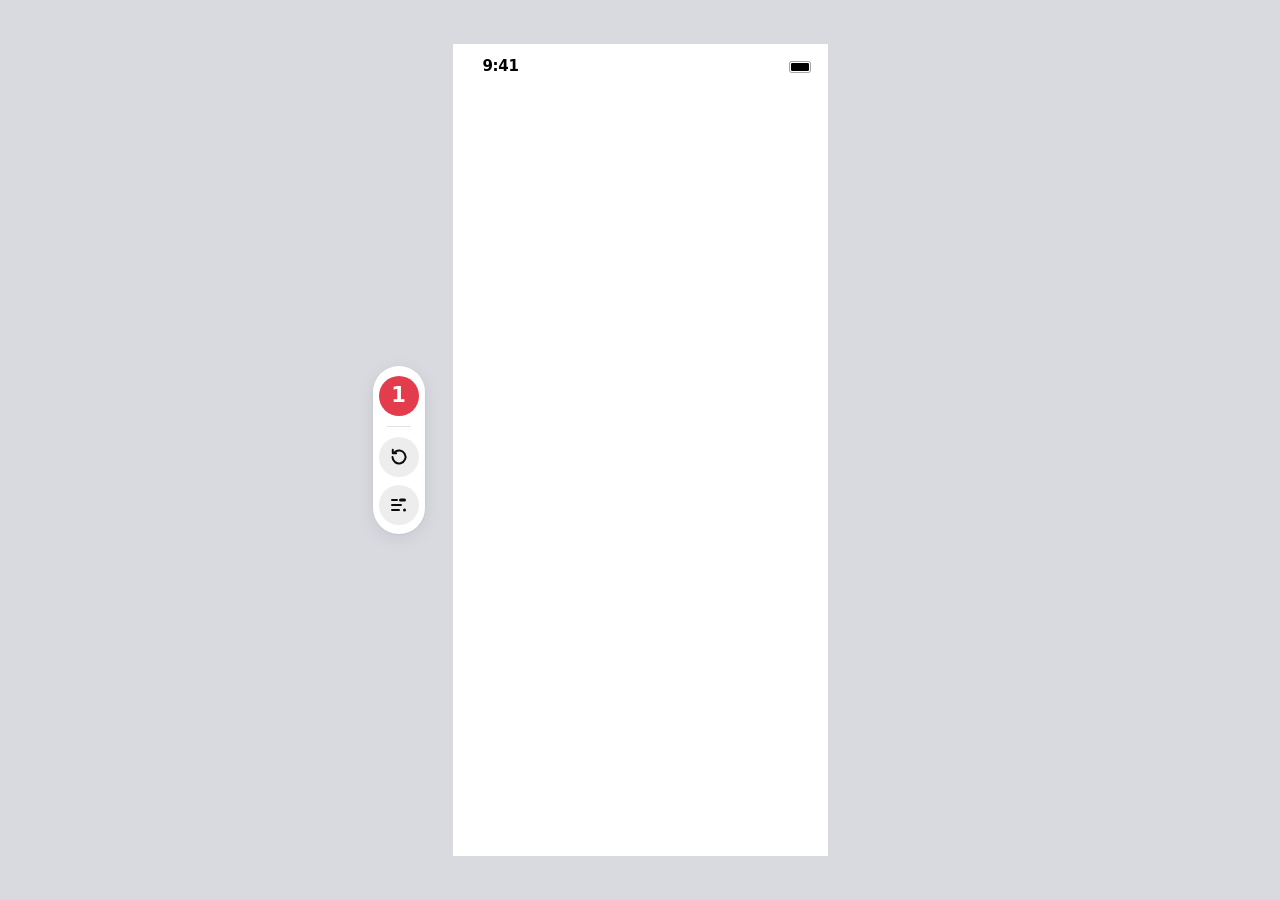
==== commit 6b53c1bb: "One page: the For-You bot page (old iteration 5) at the root; iterations 1-4 removed Iteration 5 mov" ====
--- a/index.html
+++ b/index.html
@@ -1,5 +1,5 @@
 <!DOCTYPE html>
-<html lang="en" data-variant="1">
+<html data-variant="1" lang="en">
 <head>
 <meta charset="UTF-8" />
 <!-- a 375-wide layout on every phone (the Figma frame's width): the browser scales it to fill the screen exactly — Android phones are 360–412 wide -->
@@ -17,7 +17,7 @@
 <link rel="modulepreload" href="/home-app/assets/Navigator-BPJXpRng.js" />
 <link rel="stylesheet" href="styles.css" />
 <link rel="preconnect" href="https://fonts.googleapis.com" /><link rel="preconnect" href="https://fonts.gstatic.com" crossorigin />
-<link rel="stylesheet" href="https://fonts.googleapis.com/css2?family=Newsreader:opsz,wght@6..72,400..600&display=swap" />
+<link rel="stylesheet" href="https://fonts.googleapis.com/css2?family=Figtree:wght@400;500;600;800&family=Newsreader:opsz,wght@6..72,400..600&family=Google+Sans+Flex:opsz,slnt,wdth,wght,GRAD,ROND@6..144,-10..0,25..151,1..1000,0..100,0..100&display=swap" />
 <link rel="stylesheet" href="yf-page.css" />
 <link rel="stylesheet" href="switcher.css">
 </head>
@@ -41,7 +41,7 @@
 <div class="sheet-scrim" id="orbiScrim" aria-hidden="true"></div>
 <section class="sheet" id="orbiSheet" role="dialog" aria-modal="true" aria-label="Deals" aria-hidden="true" inert data-node-id="1086:92760">
   <!-- a full page (2026-10-19): it rises over Home and the bot comes to rest at its top; content removed 2026-10-15 -->
-  <button class="page-close" id="orbiClose" type="button" aria-label="Close"><svg viewBox="0 0 24 24" aria-hidden="true"><path d="M6.5 6.5l11 11M17.5 6.5l-11 11"/></svg></button>
+  <button class="page-close" id="orbiClose" type="button" aria-label="Close"><svg viewBox="0 0 22 22" aria-hidden="true"><path d="M5.95833 5.95833L11 11M11 11L16.0417 16.0417M11 11L16.0417 5.95833M11 11L5.95833 16.0417"/></svg></button>
 </section>
 
 <!-- ══ 1096:111182 — remove the bot (Home, while it's held): Scrim 1100:115229, Drop target 1098:14090,
@@ -79,14 +79,10 @@
 { "imports": { "three": "./orbi/vendor/three.module.js" } }
 </script>
 <script type="module" src="main.js"></script>
-<!-- the bot's full page: "Deals we think you'll love" (Figma Saswata 1473:49855) -->
+<!-- the bot's full page (Figma Saswata 1520:59225 "Final") -->
 <script type="module" src="yf-page.js"></script>
 <nav class="vswitch" id="vswitch" aria-label="Design variations">
   <button class="vswitch__b" data-v="1" aria-pressed="true">1</button>
-  <button class="vswitch__b" data-v="2" aria-pressed="false">2</button>
-  <button class="vswitch__b" data-v="3" aria-pressed="false">3</button>
-  <button class="vswitch__b" data-v="4" aria-pressed="false">4</button>
-  <button class="vswitch__b" data-v="5" aria-pressed="false">5</button>
   <i class="vswitch__sep" aria-hidden="true"></i>
   <button class="vswitch__b vswitch__reset vswitch__tip" id="vreset" data-tip="Reset" aria-label="Reset the flow — start again from the top"><svg width="20" height="20" viewBox="0 0 20 20" fill="none" aria-hidden="true"><path d="M3.5 10a6.5 6.5 0 1 0 1.9-4.6" stroke="currentColor" stroke-width="2" stroke-linecap="round"/><path d="M3.8 2.8v3.4h3.4" stroke="currentColor" stroke-width="2" stroke-linecap="round" stroke-linejoin="round"/></svg></button>
   <button class="vswitch__b vswitch__spec vswitch__tip" id="vspec" data-tip="Spec Sheet" aria-label="Spec Sheet — motion spec for this iteration"><svg width="20" height="20" viewBox="0 0 20 20" fill="none" aria-hidden="true"><path d="M3 5h5M3 10h9M3 15h7" stroke="currentColor" stroke-width="2" stroke-linecap="round"/><rect x="10" y="3.5" width="7" height="3" rx="1.5" fill="currentColor"/><rect x="14" y="13.5" width="3" height="3" rx="1.5" fill="currentColor"/></svg></button>
--- a/styles.css
+++ b/styles.css
@@ -45,7 +45,7 @@
 :where(a):where(:not(#nkHome *)) { color: inherit; text-decoration: none; }
 :where(button):where(:not(#nkHome *)) { all: unset; box-sizing: border-box; cursor: pointer; }
 
-/* ── Home = the "noon App GitFlow" project's Home (home-app/, mounted into #nkHome by its own bundle) ──
+/* ── Home = the "noon App GitFlow" project's Home (../home-app/, mounted into #nkHome by its own bundle) ──
    The kit lays its screens out for its 390-wide device (fixed widths in its tokens), so it renders at 390 and is
    scaled to this 375 frame (×375/390) — its exact layout, proportionally. Its height follows the phone (this
    frame's height × 390/375: 844 on an 812 frame, its own device), and its top inset is this page's status bar
@@ -645,11 +645,11 @@
 /* ══ 1068:81084 Orbi (3D bot) — floating FAB ═══════════════════════════════
    Figma frame 80×80 at (287, 644); ball r 30 centred at (327, 681.5). The canvas
    is a 260×280 box that travels with the bot (a compositor transform), with room
-   for hops, props and soft shadows; orbi/main.js frames the camera so the resting
+   for hops, props and soft shadows; ../orbi/main.js frames the camera so the resting
    ball lands exactly on the Figma box. Only #orbiHit (the
    Figma box itself) takes pointer input. */
 .orbi { position: absolute; left: 0; top: 0; width: 260px; height: 280px; z-index: 15; pointer-events: none; display: block;
-  will-change: transform; }   /* a small box that rides with the bot (orbi/main.js CANVAS_BOX) */
+  will-change: transform; }   /* a small box that rides with the bot (../orbi/main.js CANVAS_BOX) */
 /* while the Orbi sheet is open (or animating) the bot sits above it, as the matched Smart Animate layer */
 .orbi.on-page { z-index: 31; }
 .orbi-hit.on-page { z-index: 32; }
@@ -662,7 +662,7 @@
 /* ══ 1093:108979 Status Bar — iOS light status bar, 375×42.565, fixed above every view
    (outside #home, so nothing in the flow covers it). The header's gradient sits behind it,
    so it needs no backdrop. While the Orbi sheet's black scrim is up it switches to light
-   content: orbi/main.js sets --sb-ink (0 dark → 1 white) with the scrim's progress. */
+   content: ../orbi/main.js sets --sb-ink (0 dark → 1 white) with the scrim's progress. */
 .sbar { position: absolute; left: 0; top: 0; width: 375px; height: 42.565px; z-index: 60; pointer-events: none;
   --sb-ink: 0; filter: invert(var(--sb-ink)); }
 .sbar > * { position: absolute; }
@@ -681,12 +681,12 @@
 .view--home { z-index: 1; }
 
 /* ══ 1086:92697 "Brand Banner2" — Orbi in a bottom sheet ═════════════════
-   orbi/main.js drives one progress (0 Home, 1 open): Home → a rounded card
+   ../orbi/main.js drives one progress (0 Home, 1 open): Home → a rounded card
    355×768.7 at (10, 43) (scale 0.9467, r 18.93 on screen = 20 before scale),
    scrim → #000 at 80%, sheet → up from below the screen to y 233. */
 .home-card { position: absolute; inset: 0; overflow: hidden; transform-origin: 0 0; }
 /* while the sheet is up or moving, Home shrinks behind it on its own layer: the compositor scales the pixels it has,
-   instead of re-rasterising the whole page at every new scale (orbi/main.js setSheetLive) */
+   instead of re-rasterising the whole page at every new scale (../orbi/main.js setSheetLive) */
 .home-card.is-lifted { will-change: transform; border-radius: 24px; }
 .home-card { transition: border-radius .2s cubic-bezier(.65, 0, .35, 1); }   /* (noon motion: radius on its own clock, never the move spring) */
 .sheet-scrim {
@@ -694,10 +694,10 @@
   background: #000; opacity: 0; visibility: hidden;
 }
 .sheet {
-  /* a full page (2026-10-19): the whole frame (since 2026-11-07 the Yellow Friday page, yf/), revealed as a circle growing out of the bot */
+  /* a full page (2026-10-19): the whole frame (since 2026-11-07 the Yellow Friday page, ../yf/), revealed as a circle growing out of the bot */
   position: absolute; left: 0; top: 0; width: 100%; height: 100%; z-index: 29;
   background: #f9f9fb; overflow: hidden;
-  visibility: hidden; clip-path: circle(0 at 50% 100%);   /* (2026-11-06: opens as a circle out of the bot — orbi/main.js placePage) */
+  visibility: hidden; clip-path: circle(0 at 50% 100%);   /* (2026-11-06: opens as a circle out of the bot — ../orbi/main.js placePage) */
   touch-action: none;
 }
 /* close: 40 × 40 at the top left, under the status bar (the full page has no scrim to tap) */
@@ -720,7 +720,7 @@
   color: #666d85; text-align: center;
 }
 
-/* ── Composer + Orbi's colour slider (not in the Figma frame; orbi/colour-picker.js) ──
+/* ── Composer + Orbi's colour slider (not in the Figma frame; ../orbi/colour-picker.js) ──
    A 327×100 card 12px in from the sheet's sides and bottom: "Ask Orbi anything", then
    + · swatch · mic · voice (36px targets; the swatch's ring centre is at (219, 72), the
    slider's track is 307×44 at (10, 46) — colour-picker.js ICON / TRACK). The script
@@ -804,7 +804,7 @@
 }
 .cpk__knob.is-held i { transform: scale(1.08); }
 
-/* ══ 1096:111182 Remove the bot — shown while it's held on Home (orbi/main.js) ══
+/* ══ 1096:111182 Remove the bot — shown while it's held on Home (../orbi/main.js) ══
    1:1 with Figma, anchored to the bottom of the 812 frame:
      Scrim        1100:115229  375×381 from y 431 — black 0 → .55 (35%) → .85 (70%) → .92
      Drop target  1098:14090   64×64 at (155.5, 661): white 14%, 1.5px white 50% inside stroke,
--- a/yf-page.css
+++ b/yf-page.css
@@ -1,255 +1,281 @@
-/* ══ Iteration 3 — the bot's full page: "Deals we think you'll love", from Figma Saswata 1473:49855 (375 × 2171) ═════
-   Every box sits at its Figma x / y (the frame is 375 wide, like this page). Figma's titles are "Denton Test", which
-   isn't on the web: Newsreader (Google Fonts) is the closest match in width and contrast. The strip's Gilroy Bold is
-   used where it's installed, Figtree otherwise. Art: the Figma exports in f/, noon's product photos in f/p/.
-   yf-page.js builds it and runs the reveal + interactions. */
-@font-face { font-family: Gilroy; src: local('Gilroy-Bold'), local('Gilroy Bold'); font-weight: 700; }
+/* ══ Iteration 5 — the bot's full page, 1:1 with Figma Saswata 1520:59225 ("Option 2 · Light", 375 × 2136) ═════════
+   Every box sits at its Figma x / y (the frame is 375 wide, like this page). The sticker headings are Google Sans Flex
+   Black (Google Fonts) at Figma's axes (GRAD 0, ROND 39, slnt −10, wdth 87 / 65); the cards are noon's Product card in Noontree,
+   the nudge line and the bank cards in Figtree, "You're all caught up" in Newsreader. Art: Figma's exports in f/f7/
+   (789:10090) and f/f8/ (1520:59225), noon's product photos in f/p/ and f/fy/.
+   yf-page.js builds the page and runs the reveal + interactions. */
 .yf-scroll { position: absolute; inset: 0; z-index: 1; /* (its own stacking context: the cards' z-indexes stay inside it, under the top) */ overflow-x: hidden; overflow-y: auto; -webkit-overflow-scrolling: touch;
-  overscroll-behavior: contain; touch-action: pan-y; scrollbar-width: none; background: #000; }
+  overscroll-behavior: contain; touch-action: pan-y; scrollbar-width: none; background: #f6f6fa; }
 .yf-scroll::-webkit-scrollbar { display: none; }
-.d3 { position: relative; width: 375px; height: 2171px; overflow: hidden; color: #fff; font-family: var(--noon); background: #000; }
+/* the ground (1520:59229): #F6F6FA with a lilac glow falling from the top edge */
+.d3 { position: relative; width: 375px; height: 2136px; overflow: hidden; color: #1d2539; font-family: var(--noon);
+  background: radial-gradient(525px 649.98px at 187.5px 0, #eeeaff 0%, rgba(238,234,255,0) 72%), #f6f6fa; }
+/* the light behind the bot (d3-bg) and the panel under the coupons (d3-shape) */
+.f5-bg { left: 0; top: 0; width: 375px; height: 302.766px; pointer-events: none; }
+.f5-shape { left: 0; top: 615px; width: 375px; height: 541.578px; pointer-events: none; }
 .d3 * { box-sizing: border-box; }
 .d3-abs { position: absolute; }
 .d3 img { display: block; -webkit-user-drag: none; user-select: none; }
 .d3 p { margin: 0; }
-
-/* the dark page's close button */
-.sheet.is-yf { background: #000; }
-.sheet.is-yf .page-close { z-index: 5; background: rgba(255,255,255,.14); box-shadow: inset 0 0 0 1px rgba(255,255,255,.16);
-  -webkit-backdrop-filter: blur(14px) saturate(1.4); backdrop-filter: blur(14px) saturate(1.4); }
-.sheet.is-yf .page-close svg { stroke: #fff; }
-/* closing (main.js placePage lifts the page off as a card and drops it away): the ✕ fades first */
-.sheet.is-yf .page-close { opacity: var(--exit-ui, 1); }
-
-/* ── top: the chevron lines (Group 1410130025), two leaves, the title ── */
-.d3-bg { left: -171.03px; top: -443.36px; width: 716.128px; height: 716.128px; will-change: transform; }
-.d3-leaf { width: 16.248px; height: 16.529px; display: flex; align-items: center; justify-content: center; }
-.d3-leaf.l0 { left: 77.46px; top: 114.76px; }
-.d3-leaf.l0 img { width: 14.541px; height: 14.863px; transform: rotate(-172.98deg) scaleY(-1); }
-.d3-leaf.l1 { left: 295.05px; top: 165.11px; width: 13.981px; height: 14.289px; }
-.d3-leaf img { animation: d3Drift 5.2s cubic-bezier(0.45, 0, 0.55, 1) infinite; }
-.d3-leaf.l1 img { width: 13.981px; height: 14.289px; animation-duration: 6.1s; animation-delay: -2.4s; animation-direction: reverse; }
-@keyframes d3Drift { 0%, 100% { translate: 0 0; rotate: 0deg; } 30% { translate: 2.5px -5px; rotate: 16deg; } 65% { translate: -1.5px -2px; rotate: -8deg; } }
-.d3-title { left: 0; width: 375px; margin: 0; padding-left: 1px; text-align: center; font: 500 30px/32px 'Newsreader', Georgia, serif; font-optical-sizing: auto;
-  letter-spacing: -0.3px; color: #fff; white-space: nowrap; }
-.d3-title .ln { display: block; }
-
-/* ── the coupon ring (yf-page.js places each slot by a projective transform) ── */
-.d3-coupons { left: 0; top: 209px; width: 375px; height: 276px; touch-action: pan-y; -webkit-user-select: none; user-select: none; cursor: grab; }
-.d3-coupons:active { cursor: grabbing; }
-.d3-cslot { position: absolute; left: 0; top: 0; width: 179.638px; height: 275.797px; transform-origin: 0 0; will-change: transform, opacity; }
-.d3-cp { position: absolute; inset: 0; perspective: 900px; }
-.d3-cp .face { position: absolute; inset: 0; overflow: hidden; }
-.d3-cp .face > * { position: absolute; }
-.d3-cp .body { left: .53px; top: 0; width: 179.638px; height: 262.098px; }
-.d3-cp .dodge { left: -42.11px; top: -25.68px; width: 259.063px; height: 162.003px; mix-blend-mode: color-dodge; }
-.d3-cp .dodge img { position: absolute; left: 50%; top: 50%; width: 297.674px; height: 114.464px; margin: -57.232px 0 0 -148.837px; transform: rotate(23deg); }
-.d3-cp .glow { width: 265.887px; height: 265.887px; }
-.d3-cp .g0 { left: -105.62px; top: -60.09px; }
-.d3-cp .g1 { left: 64.93px; top: -48.73px; }
-.d3-cp .holo { left: 6.21px; top: 5.68px; width: 168.275px; height: 147.718px; border-radius: 7.954px; overflow: hidden; }
-.d3-cp .holo > * { position: absolute; }
-.d3-cp .grad { left: -5.681px; top: 0; width: 179.638px; height: 185.627px; background: linear-gradient(180deg, var(--h0) 14.998%, var(--h1) 104.81%); }
-.d3-cp .rays { left: -41.63px; top: -56.11px; width: 251.53px; height: 162.38px; transform: scaleY(-1); }
-.d3-cp .tag { left: 50%; top: 9px; transform: translateX(-50%); height: 15px; padding: 0 7px; border-radius: 8px; background: #feee00; color: #0e0e0e;
-  font: 600 8.6px/15px var(--noon); letter-spacing: 0; white-space: nowrap; }
-.d3-cp .bank { left: 18.21px; top: 31.12px; width: 131.866px; height: 83.382px; border-radius: 6px; overflow: hidden;
-  box-shadow: 0 14.9px 34.8px rgba(0,0,0,.1), 0 63px 63px rgba(0,0,0,.09), 0 140.8px 84.5px rgba(0,0,0,.05); }
-.d3-cp .bank > * { position: absolute; }
-.d3-cp .bank-ei { background: radial-gradient(120% 95% at 88% 0%, rgba(110,70,170,.55) 0%, rgba(110,70,170,0) 62%), linear-gradient(135deg, #1d1a26 0%, #09080c 100%);
-  box-shadow: inset 0 0 0 .6px rgba(255,255,255,.14), 0 14.9px 34.8px rgba(0,0,0,.1), 0 63px 63px rgba(0,0,0,.09); }
-.d3-cp .bank-ei2 { background: radial-gradient(120% 95% at 88% 0%, rgba(255,255,255,.28) 0%, rgba(255,255,255,0) 60%), linear-gradient(135deg, #5c636e 0%, #22252b 100%);
-  box-shadow: inset 0 0 0 .6px rgba(255,255,255,.2), 0 14.9px 34.8px rgba(0,0,0,.1), 0 63px 63px rgba(0,0,0,.09); }
-.d3-cp .bank-tabby { background: radial-gradient(110% 90% at 90% 0%, rgba(62,255,160,.3) 0%, rgba(62,255,160,0) 60%), linear-gradient(135deg, #1b1d1c 0%, #060707 100%);
-  box-shadow: inset 0 0 0 .6px rgba(255,255,255,.14), 0 14.9px 34.8px rgba(0,0,0,.1), 0 63px 63px rgba(0,0,0,.09); }
-.d3-cp .bank .lg { left: 9px; top: 9px; width: 58px; height: auto; }
-.d3-cp .bank .chip { left: 10px; top: 35px; width: 17px; height: 13px; border-radius: 3px; background: linear-gradient(135deg, #f1dc9d 0%, #c49a45 55%, #e6c776 100%);
-  box-shadow: inset 0 0 0 .5px rgba(0,0,0,.25); }
-.d3-cp .bank .visa { right: 9px; bottom: 13px; font: italic 800 13px/1 Figtree, var(--noon); letter-spacing: -0.4px; color: #fff; }
-.d3-cp .bank .tier { right: 9.5px; bottom: 6px; font: 500 5px/1 Figtree, var(--noon); font-style: normal; letter-spacing: .3px; color: rgba(255,255,255,.7); }
-.d3-cp .bank .tb { left: 10px; top: 10px; width: 46px; height: auto; }
-.d3-cp .bank .split { left: 10px; bottom: 9px; font: 600 7px/9px var(--noon); color: rgba(255,255,255,.78); white-space: nowrap; }
-.d3-cp .dash { left: 7.96px; top: 159.9px; width: 165.78px; height: 2px; }
-.d3-cp .t1, .d3-cp .t2 { left: .53px; width: 179.638px; text-align: center; font: 700 14.794px/21.134px var(--noon); letter-spacing: -0.1057px; color: #fff; white-space: nowrap; }
-.d3-cp .t1 { top: 179.09px; }
-.d3-cp .t2 { top: 202.34px; font-weight: 400; color: rgba(255,255,255,.8); }
-.d3-cp .strip { left: .82px; top: 245.93px; width: 179px; height: 30px; background: var(--strip);
-  -webkit-mask: url('f/0747d.svg') 0 0 / 100% 100% no-repeat; mask: url('f/0747d.svg') 0 0 / 100% 100% no-repeat; }
-.d3-cp .exp { left: 20.26px; top: 252.53px; width: 140.17px; text-align: center; font: 500 10.908px/normal var(--noon); letter-spacing: .909px; color: #1a1206; opacity: .8; white-space: nowrap; }
-/* the looks: Figma's "Midnight Gold" first, two more of the same family */
-.look-gold { --h0: #2a1fa8; --h1: #8f7cff; --strip: #f5c46b; }
-.look-ice  { --h0: #0e3a86; --h1: #66b8ff; --strip: #b4dcff; }
-.look-mint { --h0: #0a5640; --h1: #43dfa0; --strip: #a6f0cb; }
-/* collected (tap the middle one, or Redeem Now): it flips over to its code */
-.d3-cp .face, .d3-cp .back { backface-visibility: hidden; -webkit-backface-visibility: hidden; transition: transform .72s cubic-bezier(0.22, 1, 0.36, 1); }
-.d3-cp .back { position: absolute; left: .53px; top: 0; width: 179.638px; height: 262.098px; border-radius: 11.36px; background: var(--strip); color: #1a1206; transform: rotateY(-180deg);
-  display: flex; flex-direction: column; align-items: center; justify-content: center; text-align: center; padding: 0 14px; }
-.d3-cp.is-collected .face { transform: rotateY(180deg); }
-.d3-cp.is-collected .back { transform: none; }
-.d3-cp .back .ck { width: 44px; height: 44px; border-radius: 50%; background: #1a1206; color: var(--strip); display: flex; align-items: center; justify-content: center; }
-.d3-cp .back .ck svg { width: 24px; height: 24px; }
-.d3-cp.is-collected .back .ck svg path { stroke-dasharray: 24; stroke-dashoffset: 24; animation: d3Tick .5s .32s cubic-bezier(0.33, 1, 0.68, 1) forwards; }
-@keyframes d3Tick { to { stroke-dashoffset: 0; } }
-.d3-cp .back b { margin-top: 12px; font: 700 18px/24px var(--noon); }
-.d3-cp .back .cd { margin-top: 6px; padding: 4px 12px; border-radius: 8px; border: 1.5px dashed rgba(26,18,6,.45); font: 700 15px/20px var(--noon); letter-spacing: 1.2px; }
-.d3-cp .back em { margin-top: 10px; font: 500 11.5px/14px var(--noon); font-style: normal; opacity: .75; }
-
-/* ── the CTAs: white pill, 3.6 px white ring, two inner shadows ── */
-.d3-cta { left: 98.1px; top: 522.4px; width: 178.8px; height: 55.2px; /* (Figma's 171.6 × 48 pill + its 3.6 px outside white stroke) */ padding: 0; border: 0; border-radius: 999px; overflow: hidden; cursor: pointer; background: #fff;
-  box-shadow: inset 0 -9.6px 6px #c5c5c5, inset 0 4.8px 6px #fff; -webkit-tap-highlight-color: transparent; touch-action: manipulation;
-  transition: scale .5s cubic-bezier(.25, 1, .5, 1), box-shadow .5s cubic-bezier(.25, 1, .5, 1); }
-/* the press (yf-page.js .is-press, held from touch-down to release): the pill sinks to 95 % quickly and its bottom
-   shading eases off, as if pushed in; let go and it springs back. (`scale`, not transform: the reveal holds transform) */
-.d3-cta.is-press { scale: .95; box-shadow: inset 0 -4.8px 6px #c5c5c5, inset 0 3px 5px #fff, inset 0 0 0 999px rgba(0,0,0,.03);
-  transition: scale .12s cubic-bezier(0.33, 1, 0.68, 1), box-shadow .12s cubic-bezier(0.33, 1, 0.68, 1); }
-.d3-cta .lb { position: absolute; left: 0; right: 0; top: 14.4px; height: 24px; text-align: center; font: 600 16.8px/24px var(--noon); color: #000; white-space: nowrap; }
-.d3-cta.all { left: 98.4px; top: 1922.76px; }
-.d3-cta { z-index: 2; }   /* (above the panel behind the top picks, as in Figma — it overlaps the pill's lower half) */
-
-/* ── the panel behind the top picks (Marketplaces / BG shape), its pixel arrows ── */
-.d3-shape { left: -34.73px; top: 549.43px; width: 444.472px; height: 603.85px; pointer-events: none; }
-.d3-cubes { width: 66px; height: 56px; cursor: pointer; -webkit-tap-highlight-color: transparent; }
-.d3-cubes::before { content: ''; position: absolute; inset: -10px; }   /* (a finger-sized target) */
-.d3-cubes i { position: absolute; display: block; }
-.d3-cubes i img { width: 100%; height: 100%; }
-.d3-cubes.l { left: 11.9px; top: 617.2px; }
-.d3-cubes.l i img { transform: scaleX(-1); }
-.d3-cubes.l .c2 { left: 0; top: 0; width: 33px; height: 30px; }
-.d3-cubes.l .c1 { left: 34.99px; top: 28px; width: 20.001px; height: 18.182px; }
-.d3-cubes.l .c0 { left: 53.99px; top: 44px; width: 12.002px; height: 10.909px; }
-.d3-cubes.r { left: 288.05px; top: 612.65px; }
-.d3-cubes.r .c0 { left: 0; top: 44px; width: 12.002px; height: 10.909px; }
-.d3-cubes.r .c1 { left: 11px; top: 28px; width: 20.001px; height: 18.182px; }
-.d3-cubes.r .c2 { left: 33px; top: 0; width: 33px; height: 30px; }
-/* idle: the arrows step outwards in turn, small to big, like a pointer; a throw of the deck flashes its side */
-.d3-cubes i img { animation: d3March 2.8s cubic-bezier(0.33, 1, 0.68, 1) infinite; }
-.d3-cubes .c1 img { animation-delay: .12s; }
-.d3-cubes .c2 img { animation-delay: .24s; }
-.d3-cubes.l { --out: -3px; } .d3-cubes.r { --out: 3px; }
-@keyframes d3March { 0%, 18%, 100% { translate: 0 0; filter: none; } 8% { translate: var(--out) 0; filter: brightness(1.35); } }
-.d3-cubes.is-hit i img { animation: d3Hit .5s cubic-bezier(0.33, 1, 0.68, 1) both; }
-.d3-cubes.is-hit .c1 img { animation-delay: .05s; } .d3-cubes.is-hit .c2 img { animation-delay: .1s; }
-@keyframes d3Hit { 0% { translate: 0 0; filter: none; } 30% { translate: calc(var(--out) * 2) 0; filter: brightness(1.6); } 100% { translate: 0 0; filter: none; } }
-
-/* ── product cards (the deck + the refill card): Figma's #161616 → black card, 1 px #383838, r 20, 12 in ── */
-.d3-dk .in { position: relative; width: 295px; display: flex; flex-direction: column; align-items: center; gap: 12px; padding: 12px; border-radius: 20px;
-  border: 1.054px solid #383838; background: linear-gradient(180deg, #161616 0%, #000 100%); overflow: hidden; }
-.d3 .main { position: relative; flex: none; width: 271px; height: 332px; border-radius: 12px; border: 1px solid rgba(255,255,255,.1); background: #f6f6f6; overflow: hidden; }
-.d3 .main .ph { position: absolute; left: 18px; top: 48.5px; width: 235px; height: 235px; display: flex; align-items: center; justify-content: center; }
-.d3 .main .ph img { max-width: 100%; max-height: 100%; object-fit: contain; mix-blend-mode: multiply; }
-.d3 .main .tint { position: absolute; inset: 0; background: rgba(34,17,34,.04); pointer-events: none; }
-.d3 .info { position: relative; width: 100%; display: flex; flex-direction: column; align-items: flex-start; gap: 8px; padding: 0 2px 2px; }
-.d3 .info .nm { width: 100%; height: 56px; font: 500 20px/28px var(--noon); letter-spacing: -0.25px; color: #fff;
-  display: -webkit-box; -webkit-box-orient: vertical; -webkit-line-clamp: 2; overflow: hidden; }
-.d3 .info .pr { display: flex; align-items: center; gap: 3px; height: 32px; white-space: nowrap; }
-.d3 .info .pr b { font: 700 24px/32px var(--noon); letter-spacing: -0.25px; }
-.d3 .info .pr b i { font-style: normal; }
-.d3 .info .pr s { font: 400 16px/22px var(--noon); letter-spacing: -0.15px; color: #848391; }
-.d3 .info .pr em { font: 600 14px/20px var(--noon); font-style: normal; letter-spacing: -0.1px; color: #26b57c; }
-.d3 .info .ex { display: block; width: 130.624px; height: 22px; }
-.d3-add { position: absolute; right: 6.95px; bottom: 3.71px; width: 40px; height: 40px; padding: 0; border: 1px solid rgba(255,255,255,.9); border-radius: 10px;
-  background: rgba(255,255,255,.04); color: #fff; cursor: pointer; -webkit-tap-highlight-color: transparent;
-  transition: background-color .22s cubic-bezier(0.33, 1, 0.68, 1), transform .45s cubic-bezier(.25,1,.5,1); }
-.d3-add:active { transform: scale(.9); transition-duration: .12s, .12s; }
-.d3-add svg { position: absolute; inset: 0; width: 100%; height: 100%; }
-.d3-add .pl { fill: currentColor; transition: opacity .16s, transform .32s cubic-bezier(0.22, 1, 0.36, 1); }
-.d3-add .ok { position: absolute; inset: 0; display: flex; align-items: center; justify-content: center; color: #000; opacity: 0; transform: scale(.5) rotate(-20deg);
-  transition: opacity .2s cubic-bezier(0.33, 1, 0.68, 1), transform .42s cubic-bezier(0.34, 1.4, 0.64, 1); }
-.d3-add .ok svg { position: static; width: 22px; height: 22px; }
-.d3-add.is-on { background: #fff; }
-.d3-add.is-on .pl { opacity: 0; transform: rotate(90deg) scale(.5); }
-.d3-add.is-on .ok { opacity: 1; transform: none; }
-
-/* the deck: the stage covers the stack; each card is placed by yf-page.js about its top centre */
-.d3-deck { left: 0; top: 690px; width: 375px; height: 590px; touch-action: pan-y; -webkit-user-select: none; user-select: none; }
-.d3-dk { position: absolute; left: 40px; top: 69.72px; width: 295px; transform-origin: 50% 0; will-change: transform, filter, opacity; cursor: grab; }
-.d3-dk.is-top:active { cursor: grabbing; }
-
-/* the refill carousel (Figma 1474:50538): a 236-wide card, r 16, 10 in; yf-page.js places the slots and sets --k
-   (0 = the main card, 1 = a side card) — the photo box, the last line and the + morph between the two layouts */
-.d3-refill { left: 0; top: 1463.02px; width: 375px; height: 416px; touch-action: pan-y; -webkit-user-select: none; user-select: none; }
-.d3-rslot { position: absolute; left: 69.8px; top: 0; width: 236px; transform-origin: 50% 0; will-change: transform, opacity; cursor: grab; --k: 0; --ink: #000; --paper: #fff; }
-.d3-rslot:not(.is-mid) button { pointer-events: none; }   /* (a tap on a side card brings it forward) */
-.d3-rf { position: relative; width: 236px; display: flex; flex-direction: column; align-items: center; gap: 10px; padding: 10px; border-radius: 16px;
-  border: 1px solid #383838; background: linear-gradient(180deg, #161616 0%, #000 100%); overflow: hidden; }
-.d3 .d3-rf .main { width: 214px; height: calc(285.333px - 41.333px * var(--k)); border-radius: 10px; }   /* 3 : 4 → the side cards' 171.2 × 195.2 (÷ .8) */
-.d3 .d3-rf .main .ph { left: 13px; top: calc(50% - 93px); width: 186px; height: 186px; }
-.d3 .d3-rf .main .ph img { width: 100%; height: 100%; max-width: none; max-height: none; object-fit: contain; object-position: var(--ox, 50%) 50%; }
-.d3-rf .info { gap: 6px; padding: 0 0 2px; }
-.d3 .d3-rf .info .nm { height: 45px; font: 500 16px/22px var(--noon); letter-spacing: 0; }
-.d3 .d3-rf .info .pr { align-items: flex-end; height: 28px; }
-.d3 .d3-rf .info .pr b { font: 700 20px/28px var(--noon); letter-spacing: -0.25px; }
-.d3-rf .info .wp { display: flex; align-items: center; gap: 3px; padding-bottom: 3px; }
-.d3 .d3-rf .info .pr s { font: 400 14px/18px var(--noon); letter-spacing: -0.15px; color: #848391; }
-.d3 .d3-rf .info .pr em { font: 600 13px/20px var(--noon); letter-spacing: -0.1px; color: #26b57c; }
-.d3-rf .info .last { margin-top: -5px; height: calc(16px * (1 - var(--k))); overflow: hidden; opacity: calc(1 - var(--k) * 1.6);
-  font: 400 13px/16px var(--noon); color: #ffa852; white-space: nowrap; }
-.d3 .d3-rf .d3-add { width: 32px; height: 32px; border-radius: 8px; top: calc(257.98px + 56.77px * var(--k)); right: calc(16.5px - 7.5px * var(--k)); bottom: auto;
-  color: var(--ink); border-color: var(--ink); border-color: color-mix(in srgb, var(--ink) 90%, transparent); }
-.d3-rf .d3-add .ok { color: var(--paper); }
-.d3-rf .d3-add .ok svg { width: 18px; height: 18px; }
-.d3-rf .d3-add.is-on { background: var(--ink); }
-.d3-rf .d3-wish { left: 179px; top: 7px; width: 26px; height: 26px; border-radius: 13px; -webkit-backdrop-filter: blur(3px); backdrop-filter: blur(3px); }
-.d3-rf .d3-wish svg { width: 26px; height: 26px; }
-.d3-wish { position: absolute; left: 228px; top: 9.13px; width: 32px; height: 32px; padding: 0; border: 0; border-radius: 16px; cursor: pointer; background: rgba(8,8,8,.55);
-  box-shadow: inset 0 0 0 1px rgba(255,255,255,.12); -webkit-backdrop-filter: blur(4px); backdrop-filter: blur(4px); -webkit-tap-highlight-color: transparent; }
-.d3-wish svg { width: 32px; height: 32px; display: block; }
-.d3-wish path { fill: rgba(255,255,255,0); stroke: #fff; transition: fill .22s cubic-bezier(0.33, 1, 0.68, 1), stroke .22s; }
-.d3-wish.is-on path { fill: #f43f5e; stroke: #f43f5e; }
-
-/* ── the flash-deal strip: Gilroy Bold 12 / 16, 2 px tracking, #6348DA, yellow % marks ── */
-.d3-ticker { left: 0; top: 1304.84px; width: 375px; height: 18px; overflow: hidden; pointer-events: none; }
-.d3-ticker .run { position: absolute; left: -24.32px; top: 0; display: flex; will-change: transform; }
-.d3-ticker .u { flex: none; display: flex; align-items: center; height: 16px; }
-.d3-ticker b { margin-right: 20.2px; font: 700 12px/16px Gilroy, Figtree, var(--noon); letter-spacing: 2px; text-transform: uppercase; color: #6348da; white-space: nowrap; display: flex; align-items: center; }
-.d3-ticker .pc { flex: none; width: 100.56px; margin-right: 20.2px; display: flex; justify-content: center; gap: 6.3px; }
-.d3-ticker .pc img { width: 13.63px; height: 10.72px; }
-.d3-ticker .hs { width: 10.5px; height: 9.5px; margin: 0 24px 0 22px; flex: none; }
-
-.d3-arc { left: -31.23px; top: 1859.73px; width: 433.818px; height: 95.43px; }
-
-/* the reveal: items wait hidden until yf-page.js plays them in (only while the page is opening / scrolled to) */
+.d3 button { font: inherit; color: inherit; -webkit-tap-highlight-color: transparent; }
+
+/* the close button (789:10091): a 40 px frosted disc, Figma's 22 px ✕ */
+.sheet.is-yf { background: #f6f6fa; }
+.sheet.is-yf .page-close { z-index: 5; background: rgba(16,22,40,.06); box-shadow: none; -webkit-backdrop-filter: blur(7px); backdrop-filter: blur(7px); opacity: var(--exit-ui, 1); }
+.sheet.is-yf .page-close svg { stroke: #101628; stroke-width: 1.83333; }
+
+/* the top feather (789:10436): the ground fading down over the page, under the status bar and the ✕ */
+.yf-mini { position: absolute; left: 0; right: 0; top: 0; height: 132px; z-index: 4; pointer-events: none;
+  background: linear-gradient(180deg, #f5f6fa 0%, rgba(245,246,250,.94) 52%, rgba(245,246,250,.6) 74%, rgba(245,246,250,0) 100%); }
+
+/* the reveal: items wait hidden until yf-page.js plays them in */
 .rv { opacity: 0; }
-@media (prefers-reduced-motion: reduce) { .rv { opacity: 1; } .d3-leaf img, .d3-cubes i img { animation: none !important; } }
+@media (prefers-reduced-motion: reduce) { .rv { opacity: 1; } }
 
 /* "Curating for you": centred under the bot (top set by yf-page.js), a soft light sweeping through the letters */
 .yf-curate { position: absolute; left: 0; right: 0; z-index: 3; text-align: center; pointer-events: none; opacity: 0; will-change: transform, opacity, filter; }
 .yf-curate b { display: inline-block; font: 600 22px/28px Figtree, var(--noon); letter-spacing: -0.5px; color: transparent;
-  background: linear-gradient(100deg, rgba(255,255,255,.42) 35%, #fff 50%, rgba(255,255,255,.42) 65%) 0 0 / 260% 100%;
+  background: linear-gradient(100deg, rgba(14,14,14,.42) 35%, #0e0e0e 50%, rgba(14,14,14,.42) 65%) 0 0 / 260% 100%;
   -webkit-background-clip: text; background-clip: text; animation: yfShimmer 1.8s linear infinite; }
 @keyframes yfShimmer { from { background-position: 100% 0; } to { background-position: 0 0; } }
-@media (prefers-reduced-motion: reduce) { .yf-curate b { animation: none; color: #fff; } }
+@media (prefers-reduced-motion: reduce) { .yf-curate b { animation: none; color: #0e0e0e; } }
+.yf-curate::before { content: ''; position: absolute; left: 50%; top: 50%; width: 300px; height: 84px; transform: translate(-50%, -50%); z-index: -1;
+  background: radial-gradient(closest-side, #f6f6fa 55%, rgba(246,246,250,0)); }
 /* the curating backdrop (yf-page.js centres it on the bot): ripples rising from behind it */
 .yf-cfx { position: absolute; inset: 0; z-index: 2; pointer-events: none; opacity: 0; transform-origin: var(--cx) var(--cy); }
 .yf-cfx .rip { position: absolute; left: var(--cx); top: var(--cy); width: 100px; height: 100px; margin: -50px 0 0 -50px; border-radius: 50%;
-  border: 1px solid rgba(255,255,255,.26); background: radial-gradient(circle, rgba(255,255,255,0) 62%, rgba(255,255,255,.04) 100%); opacity: 0; }
+  border: 1px solid rgba(14,14,14,.16); background: radial-gradient(circle, rgba(14,14,14,0) 62%, rgba(14,14,14,.03) 100%); opacity: 0; }
 .yf-cfx.is-on .rip { animation: yfRipple 3.3s var(--d) cubic-bezier(0.25, 0.5, 0.4, 1) infinite both; }
 @keyframes yfRipple { 0% { transform: scale(1); opacity: 0; } 12% { transform: scale(1.3); opacity: 0; } 38% { opacity: .9; } 100% { transform: scale(4); opacity: 0; } }
 @media (prefers-reduced-motion: reduce) { .yf-cfx.is-on .rip { animation: none; } }
-.yf-curate::before { content: ''; position: absolute; left: 50%; top: 50%; width: 300px; height: 84px; transform: translate(-50%, -50%); z-index: -1;
-  background: radial-gradient(closest-side, #000 55%, rgba(0,0,0,0)); }
-
-/* the mini header (yf-page.js): black feathering down into the page */
-.yf-mini { position: absolute; left: 0; right: 0; top: 0; height: 132px; z-index: 4; pointer-events: none; opacity: 0; transform: translateY(-8px);
-  background: linear-gradient(180deg, #000 0%, rgba(0,0,0,.94) 52%, rgba(0,0,0,.6) 74%, rgba(0,0,0,0) 100%);
-  transition: opacity .32s cubic-bezier(0.33, 1, 0.68, 1), transform .5s cubic-bezier(0.16, 1, 0.3, 1); }
-.yf-mini.is-on { opacity: 1; transform: none; }
-
-/* a product on its way into the bot */
-.d3-fly { position: absolute; z-index: 6; margin: 0; pointer-events: none; will-change: transform, opacity; box-shadow: 0 10px 26px rgba(0,0,0,.45);
-  border-radius: 12px; background: #f6f6f6; overflow: hidden; display: flex; align-items: center; justify-content: center; }
-.d3-fly img { max-width: 86%; max-height: 86%; object-fit: contain; mix-blend-mode: multiply; }
-
-/* ── the quiet loops: slow, low-contrast, never moving anything you're reading ──
-   the chevrons up top breathe a touch. yf-page.js pauses each block while it's off screen (.is-off) */
-.d3-bg { animation: d3Breathe 9s cubic-bezier(0.45, 0, 0.55, 1) infinite; }
-@keyframes d3Breathe { 0%, 100% { scale: 1; } 50% { scale: 1.018; } }
-.is-off, .is-off *, .is-off::before, .is-off::after, .is-off *::before, .is-off *::after { animation-play-state: paused !important; }
-@media (prefers-reduced-motion: reduce) {
-  .d3-bg { animation: none !important; }
+
+/* a product on its way into the bot: the card's photo box (Figma's 3 % blue wash on white), the photo multiplied onto it */
+.d3-fly { position: absolute; z-index: 6; margin: 0; pointer-events: none; will-change: transform, opacity; transform-origin: 50% 50%;
+  filter: drop-shadow(0 6px 12px rgba(15,20,41,.16)); }
+.d3-fly .dc { position: absolute; inset: 0; background: #f7f9fb; transform-origin: 50% 50%; will-change: transform, clip-path; }
+.d3-fly .dc img { position: absolute; max-width: none; max-height: none; mix-blend-mode: multiply; }
+
+/* ── the sticker headings (789:10328 "heading · top deals", 789:10322 "heading · let's restock") ── */
+.f5-hd { height: 92px; pointer-events: none; z-index: 11; }   /* (over the cards, as in Figma: "AT LOW PRICES" overlaps the carousel's middle card) */
+.f5-hd.hn { left: 63px; top: 187px; width: 250px; }
+.f5-hd.td { left: 67px; top: 721.2px; width: 242px; }
+.f5-hd.rs { left: 41px; top: 1277px; width: 294px; }
+.f5-hd.hn .rb { left: -4.13px; top: 13.5px; width: 257.175px; height: 86.048px; }    /* (Vector 20871: 242 × 70 at 4, 20 + its outset) */
+.f5-hd.hn .w.a { left: 63.94px; top: 31.04px; }
+.f5-hd.hn .w.g { left: 164.96px; top: 24.832px; }
+.f5-hd.hn .w.g b > span { background-image: linear-gradient(84.42deg, #ffd857 1.577%, #fe5b2a 124.79%); }
+.f5-hd.hn .w.c { left: 122.3px; top: 66.67px; }
+.f5-hd .rb { position: absolute; max-width: none; }
+.f5-hd.td .rb { left: -4.19px; top: 13.7px; width: 249.339px; height: 85.839px; }     /* (Vector 20871: 234 × 70 at 4, 20 + its outset) */
+.f5-hd.rs .rb { left: 51.352px; top: 15.926px; width: 190.535px; height: 83.506px; }  /* (174 × 70 at 60, 20 + its outset) */
+.f5-hd .w { position: absolute; transform: translate(-50%, -50%) rotate(-3deg); white-space: nowrap; }
+.f5-hd .w.c { transform: translate(-50%, -50%) rotate(-2.5deg); }
+.f5-hd .w b { display: block; text-align: center; font-family: 'Google Sans Flex', var(--noon); font-weight: 924; font-stretch: 87%; font-style: normal;
+  font-optical-sizing: auto; font-variation-settings: "GRAD" 0, "ROND" 39, "slnt" -10; will-change: transform, opacity; }
+/* the two big words: Figma's 2.85 / 3 px black stroke OUTSIDE the glyphs (a copy of the word behind it, stroked twice as
+   wide, so the fill keeps its full weight) and the hard black shadow under word + stroke together */
+.f5-hd .w.a b, .f5-hd .w.g b { position: relative; }
+.f5-hd .w.a b::before, .f5-hd .w.g b::before { content: attr(data-t); position: absolute; inset: 0; color: #000; -webkit-text-fill-color: #000;
+  -webkit-text-stroke: 5.7px #000; }
+.f5-hd .w.g b::before { -webkit-text-stroke-width: 6px; }
+.f5-hd .w b > span { position: relative; display: block; }
+.f5-hd .w.a b { font-size: 36px; line-height: 38px; letter-spacing: -0.2446px; filter: drop-shadow(-0.95px 3.801px 0 #000); }
+.f5-hd .w.a b > span { color: #fff; }
+/* the gradient word: its glyphs clipped to Figma's yellow → orange */
+.f5-hd .w.g b { font-size: 40px; line-height: 40px; letter-spacing: -1px; filter: drop-shadow(-1px 4px 0 #000); }
+.f5-hd .w.g b > span { color: transparent; -webkit-text-fill-color: transparent; -webkit-background-clip: text; background-clip: text; }
+.f5-hd .w.c b { font-size: 20px; line-height: 18px; font-weight: 827; font-stretch: 65%; letter-spacing: -0.1093px; color: #000;
+  position: relative; top: 1px; }   /* (the 18 px line on a 20 px font: Figma sets the glyphs 1 px lower than the web's half-leading) */
+.f5-hd.td .w.a { left: 52.95px; top: 31.146px; }
+.f5-hd.td .w.g { left: 158.95px; top: 24.469px; }
+.f5-hd.td .w.g b > span { background-image: linear-gradient(83.773deg, #ffd857 1.577%, #fe5b2a 124.79%); }
+.f5-hd.td .w.c { left: 118.3px; top: 66.845px; }
+.f5-hd.rs .w.a { left: 52.43px; top: 30.49px; }
+.f5-hd.rs .w.g { left: 197.42px; top: 23.076px; }
+.f5-hd.rs .w.g b > span { background-image: linear-gradient(81.343deg, #ffd857 1.577%, #fe5b2a 124.79%); }
+.f5-hd.rs .w.c { left: 144.33px; top: 68.157px; }
+
+/* the pixel hearts and the sparkles (h-heart / h-sparkle) */
+.f5-dec { display: flex; align-items: center; justify-content: center; pointer-events: none; z-index: 12; }   /* (over the carousels' cards, as in Figma) */
+.f5-dec .t { display: block; flex: none; }
+.f5-dec.under { z-index: 1; }   /* (the tall heart pair: under the carousel's cards, as in Figma 1523:61097) */
+.f5-dec img { width: 100%; height: 100%; max-width: none; }   /* (each one's box and tilt are written on it: yf-page.js dec) */
+
+/* ── noon's Product card (801:1043), 222 wide: the deck's front card (789:12983) and the carousel's middle (789:10245) ── */
+.pc { position: relative; width: 222px; display: flex; flex-direction: column; align-items: stretch; gap: 10px; padding: 8px 8px 12px;
+  border: 1px solid #efe7d2; border-radius: 17px; background: #fff; overflow: hidden;
+  box-shadow: 0 9px 22px rgba(122,82,0,.08), 0 1px 3px rgba(92,68,0,.05); }
+/* the photo box: Figma multiplies the photo onto a 3 % blue wash. A blend layer per card is costly to composite while
+   the cards move (and WebKit paints blends across moving layers wrongly), so the same result is drawn without one: the
+   photo on white, the 3 % wash laid over it (white → #F7F8FB either way, the photo's colours within 1 / 255) */
+.pc .main { position: relative; flex: none; height: 172px; border-radius: 12px; background: #fff; overflow: hidden; }
+.pc .main::after { content: ''; position: absolute; inset: 0; z-index: 1; background: rgba(0,40,136,.03); pointer-events: none; }
+.pc .main > button { z-index: 2; }
+.pc .ph { position: absolute; left: 50%; top: 50%; width: 144px; height: 144px; transform: translate(-50%, -50%); }
+.pc .ph img { width: 100%; height: 100%; object-fit: contain; }
+.pc .ph.crop { overflow: hidden; }
+.pc .ph.crop img { position: absolute; left: -12.44%; top: -14.98%; width: 126.32%; height: 126.32%; max-width: none; }
+.pc .ph.cover { left: 0; top: 0; width: 100%; height: 100%; transform: none; }
+.pc .ph.cover img { object-fit: cover; }
+/* add to cart: a white 32 px tile, Figma's + ; on: noon ink with a white tick (the product flies into the bot) */
+.pc-add { position: absolute; right: 8px; bottom: 8px; width: 32px; height: 32px; padding: 0; display: flex; align-items: center; justify-content: center;
+  border: 1px solid #f2f3f7; border-radius: 9px; background: #fff; cursor: pointer;
+  transition: background-color .2s cubic-bezier(0.33, 1, 0.68, 1), border-color .2s cubic-bezier(0.33, 1, 0.68, 1), transform .3s cubic-bezier(0.22, 1, 0.36, 1); }
+.pc-add:active { transform: scale(.9); transition-duration: .2s, .2s, .12s; }
+.pc-add .pl { width: 20.545px; height: 20.545px; transition: opacity .16s cubic-bezier(0.65, 0, 0.35, 1), transform .32s cubic-bezier(0.22, 1, 0.36, 1); }
+.pc-add .ok { position: absolute; inset: 0; display: flex; align-items: center; justify-content: center; color: #fff; opacity: 0; transform: scale(.5) rotate(-20deg);
+  transition: opacity .2s cubic-bezier(0.33, 1, 0.68, 1), transform .4s cubic-bezier(0.34, 1.4, 0.64, 1); }
+.pc-add .ok svg { width: 18px; height: 18px; }
+.pc-add.is-on { background: #1d2539; border-color: #1d2539; }
+.pc-add.is-on .pl { opacity: 0; transform: rotate(90deg) scale(.5); }
+.pc-add.is-on .ok { opacity: 1; transform: none; }
+/* the wishlist heart: a white 32 px disc, Figma's outline heart, filled red when on */
+.pc-wish { position: absolute; right: 8px; top: 8px; width: 32px; height: 32px; padding: 0; display: flex; align-items: center; justify-content: center;
+  border: 1px solid #f2f3f7; border-radius: 999px; background: #fff; cursor: pointer; }
+.pc-wish svg { width: 18px; height: 18px; display: block; overflow: visible; }
+.pc-wish path { fill: #fff; stroke: #343d54; stroke-width: 1; transition: fill .22s cubic-bezier(0.33, 1, 0.68, 1), stroke .22s cubic-bezier(0.33, 1, 0.68, 1); }
+.pc-wish.is-on path { fill: #f43f5e; stroke: #f43f5e; }
+/* the details: name (two lines), rating + nudge, price, express */
+.pc .dt { display: flex; flex-direction: column; gap: 7px; padding: 0 3px; }
+.pc .nm { height: 38px; font: 500 14px/19px var(--noon); color: #1d2539; overflow: hidden; display: -webkit-box; -webkit-box-orient: vertical; -webkit-line-clamp: 2; }
+.pc .mt { height: 20px; display: flex; align-items: center; gap: 7px; }
+.pc .rt { flex: none; display: flex; align-items: center; gap: 3px; padding: 4px 7px 2px 5px; /* (Figma's 3 / 3, its star + "4.3" set 1 px lower) */ border-radius: 7px; background: #f9f9fb;
+  font: 500 11px/14px var(--noon); color: #101628; font-feature-settings: "case" 1; white-space: nowrap; }
+.pc .rt img { width: 10px; height: 10px; flex: none; }
+.pc .ng { position: relative; flex: none; display: block; width: 132px; height: 14px; overflow: hidden; }
+.d3-rslot .pc .ng { margin-left: 1px; }   /* (Figma's "4.7" / "4.3 (128)" set a touch wider than the web's, so its nudge starts that much later) */
+.pc .ng .run { position: absolute; left: 0; top: 0; width: 100%; height: 100%; will-change: transform; transition: transform .52s cubic-bezier(0.65, 0, 0.35, 1); }
+.pc .ng .run > span { position: absolute; left: 0; width: 119.848px; display: flex; align-items: center; gap: 1.712px; }
+.pc .ng img { width: 11.985px; height: 11.985px; flex: none; }
+.pc .ng b { flex: 1 0 0; min-width: 0; font: 400 10.273px/13.697px Figtree, var(--noon); letter-spacing: -0.1027px; color: #475067; white-space: nowrap; overflow: hidden; text-overflow: ellipsis; }
+.pc .pg { display: flex; flex-direction: column; align-items: flex-start; gap: 7px; }
+.pc .pr { display: flex; align-items: baseline; gap: 5px; white-space: nowrap; }
+.pc .pr b { font: 700 17px/24px var(--noon); color: #1d2539; }
+.pc .pr i { font-style: normal; }
+.pc .pr s { font: 400 12px/17px var(--noon); color: #7e859b; }
+.pc .pr em { font: 600 11px/17px var(--noon); font-style: normal; color: #26b57c; }
+.pc .ex { width: 100px; height: 17px; flex: none; }
+/* the ghost wash (the deck's cards behind, Figma 789:10249 / 789:10254): white to #EEF0F4 inside a #DCDFE6 line */
+.pc::after { content: ''; position: absolute; inset: -1px; border-radius: inherit; pointer-events: none; border: 1px solid #dcdfe6;
+  background: linear-gradient(180deg, #fff 0%, #eef0f4 100%); opacity: calc(var(--g, 0) * .86); }
+
+/* ── the deck (1523:61351, 295 wide at 40, 828.2): the front card 5 left of the frame's middle, 39 down ── */
+.d3-deck { left: 0; top: 828.2px; width: 375px; height: 380px; touch-action: pan-y; -webkit-user-select: none; user-select: none; }
+.d3-dk { position: absolute; left: 71.5px; top: 39px; width: 222px; transform-origin: 50% 0; will-change: transform, filter, opacity; cursor: grab; --g: 0; }
+.d3-dk.is-top:active { cursor: grabbing; }
+.d3-dk:not(.is-top) button { pointer-events: none; }
+
+/* ── the basics carousel (1523:61104 at 76, 1401): 222 × 326 in the middle, centred at x 187 ── */
+.d3-refill { left: 0; top: 1401px; width: 375px; height: 326px; touch-action: pan-y; -webkit-user-select: none; user-select: none; }
+.d3-rslot { position: absolute; left: 76px; top: 0; width: 222px; height: 326px; display: flex; align-items: center; transform-origin: 50% 50%;
+  will-change: transform, opacity; cursor: grab; --k: 0; }
+.d3-rslot:not(.is-mid) button { pointer-events: none; }   /* (a tap on a side card brings it forward) */
+/* the morph (--k 0 → 1 as a card goes from the middle to the side, where the slot is scaled to 181 / 222): sizes are
+   written so that, scaled, they land on Figma's Small card (789:10246) — buttons still 32, type 13 / 15, insets 7 */
+.d3-rslot .pc { padding: calc(8px + 1.81px * var(--k)) calc(8px + 1.81px * var(--k)) calc(12px + 1.49px * var(--k)); }
+.d3-rslot .pc .ph { width: calc(144px - 6.62px * var(--k)); height: calc(144px - 6.62px * var(--k)); }
+.d3-rslot .pc-add, .d3-rslot .pc-wish { width: calc(32px + 7.25px * var(--k)); height: calc(32px + 7.25px * var(--k)); }
+.d3-rslot .pc-add { right: calc(8px + 0.59px * var(--k)); bottom: calc(8px + 0.59px * var(--k)); border-radius: calc(9px + 2.04px * var(--k)); }
+.d3-rslot .pc-wish { right: calc(8px + 0.59px * var(--k)); top: calc(8px + 0.59px * var(--k)); }
+.d3-rslot .pc-wish svg { width: calc(18px + 4.08px * var(--k)); height: calc(18px + 4.08px * var(--k)); }
+.d3-rslot .pc .dt { gap: calc(7px - 0.87px * var(--k)); padding: 0 calc(3px + 0.68px * var(--k)); }
+.d3-rslot .pc .nm { position: relative; top: 1px; /* (Figma's B14 name sits 1 px lower) */ height: calc(40px + 4.16px * var(--kt)); font-size: calc(14px + 1.94px * var(--kt)); line-height: calc(20px + 2.08px * var(--kt)); letter-spacing: calc(-0.1px * (1 - var(--kt))); }
+.d3-rslot .pc .mt { height: calc(20px + 4.53px * var(--k)); }
+.d3-rslot .pc .rt { gap: calc(3px + 0.68px * var(--k)); padding: calc(4px - 0.32px * var(--k)) calc(7px + 0.36px * var(--k)) calc(2px + 1.68px * var(--k)) calc(5px + 1.13px * var(--k));
+  border-radius: calc(7px - 0.87px * var(--k)); font-size: calc(11px + 2.49px * var(--kt)); line-height: calc(14px + 3.17px * var(--kt)); }
+.d3-rslot .pc .rt img { width: calc(10px + 2.27px * var(--k)); height: calc(10px + 2.27px * var(--k)); }
+.d3-rslot .pc .ng { opacity: calc(1 - var(--k) * 1.8); }
+.d3-rslot .pc .pg { gap: calc(7px - 0.87px * var(--k)); }
+.d3-rslot .pc .pr { gap: calc(5px - 0.09px * var(--k)); }
+.d3-rslot .pc .pr b { font-size: calc(17px + 1.4px * var(--kt)); line-height: calc(24px + 2.98px * var(--kt)); }
+.d3-rslot .pc .pr s { font-size: calc(12px + 1.49px * var(--kt)); line-height: calc(17px + 0.17px * var(--kt)); }
+.d3-rslot .pc .pr em { font-size: calc(11px + 2.49px * var(--kt)); line-height: calc(17px + 0.17px * var(--kt)); }
+.d3-rslot .pc .ex { width: calc(100px + 1.8px * var(--k)); height: calc(17px + 0.17px * var(--k)); }
+
+/* ── the gift coupons (1520:59245 "face", 180 × 276 at 98, 305; yf-page.js places each slot by its perspective quad) ── */
+.d3-coupons { left: 0; top: 305px; width: 375px; height: 290px; touch-action: pan-y; -webkit-user-select: none; user-select: none; }
+.d3-cslot { position: absolute; left: 98px; top: 0; width: 180px; height: 276px; transform-origin: 0 0; will-change: transform, opacity; cursor: grab;
+  -webkit-backface-visibility: hidden; backface-visibility: hidden; }
+.gc { position: relative; width: 180px; height: 276px; overflow: hidden; }
+.gc > * { position: absolute; }
+.gc .body { left: -29px; top: -30px; width: 239.627px; height: 322.097px; max-width: none; }
+/* the holo panel: the offer's own gradient, Figma's light rays, the bank card */
+.gc .holo { left: 6px; top: 6px; width: 168px; height: 148px; overflow: hidden; border-radius: 7.954px; }
+.gc .holo > * { position: absolute; }
+.gc .grad { left: -6px; top: 0; width: 180px; height: 186px; background: linear-gradient(180deg, var(--h0) 14.998%, var(--h1) 100%); }
+.gc .rays { left: -72px; top: -86px; width: 311.518px; height: 222.377px; max-width: none; }
+.gc .bank { left: 18px; top: 31px; width: 132px; height: 83px; overflow: hidden; border-radius: 6px;
+  box-shadow: 0 63px 63px rgba(0,0,0,.09), 0 14.9px 34.8px rgba(0,0,0,.1), inset 0 0 0 .6px rgba(255,255,255,.14); }
+/* the card's ground on its own layer: Figma's side coupons (its d3-cslot renders) show the holo panel through it — the
+   ground fades as the coupon turns away, while the chip, the logo and the type stay as they are */
+.gc .bank::before { content: ''; position: absolute; inset: 0; opacity: calc(1 - .42 * var(--k, 0));
+  background: radial-gradient(158.4px 78.85px at 116.16px 0, rgba(110,70,170,.55) 0%, rgba(110,70,170,0) 62%), linear-gradient(147.84deg, #1d1a26 14.645%, #09080c 85.355%); }
+.gc .bank.tabby::before { background: linear-gradient(147.84deg, #1d1a26 14.645%, #09080c 85.355%); }   /* (no Emirates Islamic purple on tabby's card) */
+.gc .bank > * { position: absolute; }
+.gc .chip { left: 10px; top: 35px; width: 17px; height: 13px; border-radius: 3px; background: linear-gradient(142.59deg, #f1dc9d 14.645%, #c49a45 53.536%, #e6c776 85.355%); }
+.gc .lg { left: 9px; top: 9px; width: 58px; height: 10.5px; object-fit: cover; }
+.gc .visa { left: 94px; top: 57px; font: 800 13px/13px Figtree, var(--noon); letter-spacing: -0.4px; color: #fff; }
+.gc .tier { left: 100px; top: 71.5px; font: 500 5px/5px Figtree, var(--noon); font-style: normal; letter-spacing: .3px; color: rgba(255,255,255,.7); white-space: nowrap; }
+.gc .tb { left: 10px; top: 10px; width: 46px; height: auto; }
+.gc .split { left: 10px; bottom: 9px; font: 600 7px/9px var(--noon); color: rgba(255,255,255,.78); white-space: nowrap; }
+/* the tear line, the offer, the scalloped strip (Figma's strip art as the mask, the offer's colour in it), the expiry */
+.gc .dash { left: -22px; top: 130px; width: 225.767px; height: 62px; max-width: none; }
+.gc .t1, .gc .t2 { left: 1px; width: 179.5px; text-align: center; white-space: nowrap; font-size: 15px; line-height: 21.134px; letter-spacing: -0.1057px; }
+.gc .t1 { top: 179px; font-weight: 700; color: #101628; }   /* (Figma's box at −1 renders its glyphs 1 px lower than the web's half-leading puts them) */
+.gc .t2 { top: 202px; font-weight: 400; color: rgba(16,22,40,.62); }
+.gc .strip { left: -29px; top: 216px; width: 239.002px; height: 90px; background: var(--st);
+  -webkit-mask: url('f/f8/02da2.png') 0 0 / 100% 100% no-repeat; mask: url('f/f8/02da2.png') 0 0 / 100% 100% no-repeat; }
+.gc .exp { left: 20px; top: 253px; width: 141.3px; height: 13px; opacity: .8; }
+.gc .exp span { position: absolute; left: 0; right: 0; top: 0; display: flex; align-items: center; justify-content: center; gap: 3px; white-space: nowrap;
+  font: 500 11px/13px var(--noon); letter-spacing: .909px; color: #1a1206; opacity: .8;
+  transition: opacity .2s cubic-bezier(0.33, 1, 0.68, 1), transform .3s cubic-bezier(0.22, 1, 0.36, 1); }
+.gc .exp .ok { opacity: 0; transform: translateY(5px); letter-spacing: .5px; }
+.gc .exp .ok svg { width: 11px; height: 11px; flex: none; }
+/* collected: "Code … copied" takes the expiry's place */
+.gc.is-collected .exp .on { opacity: 0; transform: translateY(-5px); }
+.gc.is-collected .exp .ok { opacity: .8; transform: none; }
+
+/* ── the feed's end (1520:59360, 209 wide at 79, 1898): the green check, "You're all caught up", "Back to top" ── */
+.f5-end { left: 79px; top: 1898px; width: 209px; height: 183px; display: flex; flex-direction: column; align-items: center; gap: 8px; }
+.f5-end .ck { width: 44px; height: 44px; flex: none; overflow: visible; }
+.f5-end .ck .bg { transform-box: fill-box; transform-origin: 50% 50%; }
+.f5-end .ck .mk { stroke-dasharray: 1; stroke-dashoffset: 1; }   /* (drawn on by yf-page.js tick when the end comes into view) */
+.f5-end .t { font: 500 24px/28px Newsreader, Georgia, serif; color: #1d2539; white-space: nowrap; }
+.f5-end .s { font: 400 13px/18px var(--noon); color: #7e859b; white-space: nowrap; }
+.f5-end .top { margin-top: 17px; display: flex; align-items: center; gap: 6px; padding: 10px 18px 10px 16px; border: 1px solid #e3e5eb; border-radius: 999px;
+  background: #fff; cursor: pointer; box-shadow: 0 4px 12px rgba(15,20,41,.06), 0 1px 2px rgba(15,20,41,.04);
+  font: 600 14px/20px var(--noon) !important; color: #1d2539 !important; transition: scale .3s cubic-bezier(0.22, 1, 0.36, 1); }
+.f5-end .top:active { scale: .96; transition-duration: .12s; }
+.f5-end .top img { width: 14px; height: 14px; }
+
+/* ── the arc (1520:59243), the pills — "Redeem now" (1520:59267), "See all basics" (1520:59270) ── */
+.f5-arc { left: 0; top: 1781px; width: 375px; height: 36px; pointer-events: none; }
+.f5-cta.rd { top: 618px; }
+.f5-cta.sb { top: 1787px; }
+.f5-cta { left: 98px; width: 179px; height: 56px; z-index: 2; padding: 2px 24px 0; /* (the label 1 px lower, as Figma renders it) */ display: flex; align-items: center; justify-content: center;
+  border: 1px solid #eef0f4; border-radius: 28px; background: #fff; cursor: pointer; white-space: nowrap;
+  box-shadow: 0 6px 18px rgba(15,20,41,.08), 0 1px 2px rgba(15,20,41,.05);
+  font: 600 16px/24px var(--noon) !important; color: #1d2539 !important;
+  transition: scale .34s cubic-bezier(0.22, 1, 0.36, 1), box-shadow .2s cubic-bezier(0.33, 1, 0.68, 1); }
+/* the press (yf-page.js .is-press, held from touch-down to release): the pill dips to 96 % and its lift settles */
+.f5-cta.is-press { scale: .96; box-shadow: 0 2px 8px rgba(15,20,41,.08), 0 1px 2px rgba(15,20,41,.05); transition-duration: .12s, .12s; }
+
+/* ── the quiet loops on the stickers' hearts and sparkles (on the outer box, with the individual scale / rotate
+   properties, so they never touch the reveal on the img or Figma's tilt on .t) ──
+   the pixel hearts beat — a "lub-dub" every 1.8 s, the second beat softer — the two half a cycle apart; the sparkles
+   twinkle — a quarter turn as they swell to full and fade back — 2.4 s, the two a half cycle apart. Paused off screen. */
+.f5-dec { animation-fill-mode: both; animation-iteration-count: infinite; }
+.f5-dec.hb { animation-name: f5Beat; animation-duration: 1.8s; animation-timing-function: cubic-bezier(0.45, 0, 0.55, 1); }
+@keyframes f5Beat {
+  0%, 40%, 100% { scale: 1; }
+  9% { scale: 1.16; }
+  18% { scale: .98; }
+  27% { scale: 1.09; }
 }
-
-/* iOS WebKit: plain content that fades in inside the page's scroller keeps its own layer for good. Once its reveal lands,
-   WebKit doesn't redraw the scroller's tile under it, so after a scroll away and back it showed blank (the "Top picks"
-   title over the refills, 2026-11-11). Cards, the deck and the ticker already have layers of their own */
-.d3-title .ln, .fy-offer, .d3-cta, .d3-shape, .d3-arc { will-change: transform; }
+.f5-dec.sp { animation-name: f5Twinkle; animation-duration: 2.4s; animation-timing-function: cubic-bezier(0.45, 0, 0.55, 1); }
+@keyframes f5Twinkle {
+  0%, 100% { scale: .62; rotate: 0deg; opacity: .55; }
+  50% { scale: 1.1; rotate: 90deg; opacity: 1; }
+}
+.is-off, .is-off * { animation-play-state: paused !important; }
+@media (prefers-reduced-motion: reduce) { .f5-dec { animation: none !important; } }
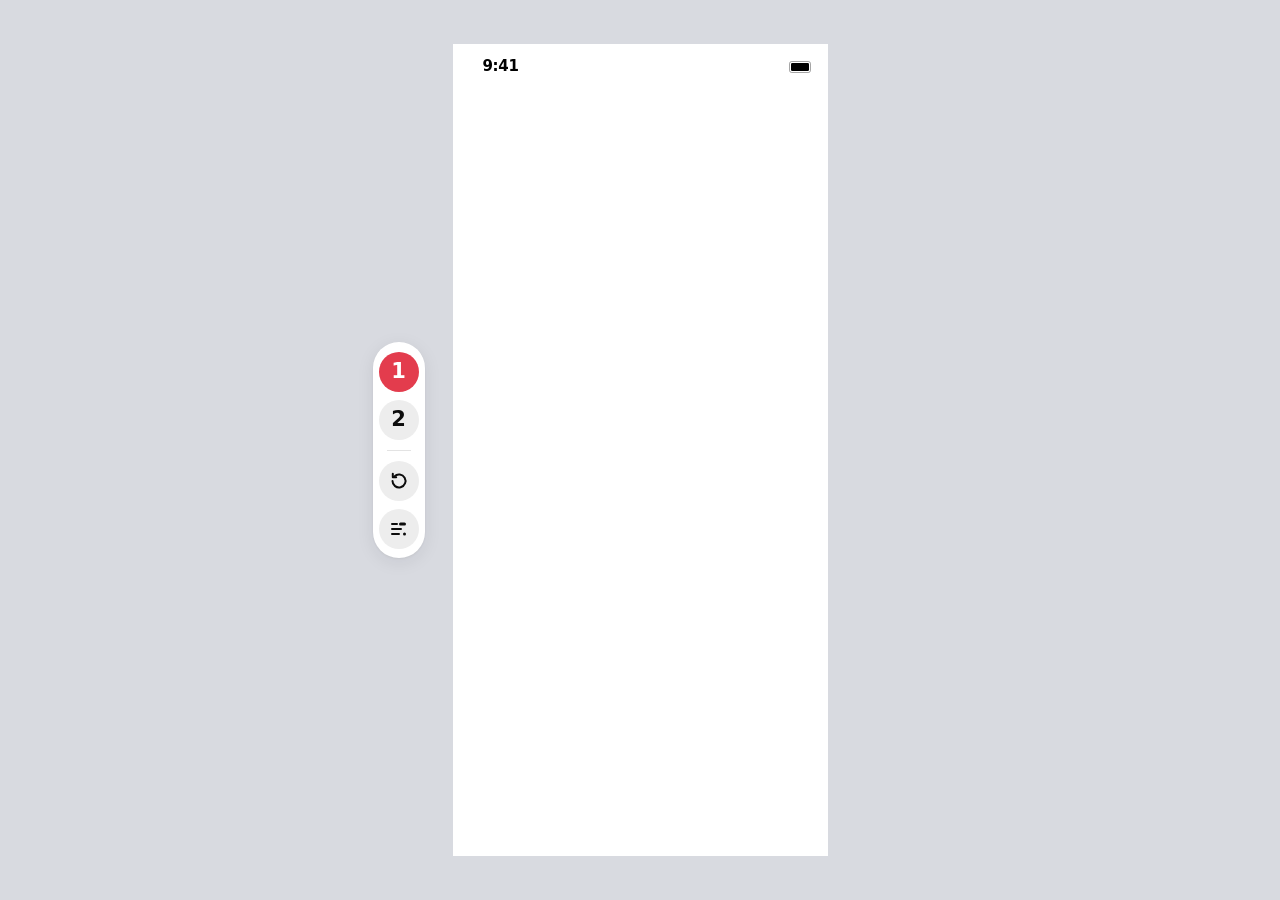
==== commit 807163b6: "Add iteration 2 as a full copy of iteration 1 Co-Authored-By: Claude Opus 5.5 <noreply@anthropic.com" ====
--- a/index.html
+++ b/index.html
@@ -83,6 +83,7 @@
 <script type="module" src="yf-page.js"></script>
 <nav class="vswitch" id="vswitch" aria-label="Design variations">
   <button class="vswitch__b" data-v="1" aria-pressed="true">1</button>
+  <button class="vswitch__b" data-v="2" aria-pressed="false">2</button>
   <i class="vswitch__sep" aria-hidden="true"></i>
   <button class="vswitch__b vswitch__reset vswitch__tip" id="vreset" data-tip="Reset" aria-label="Reset the flow — start again from the top"><svg width="20" height="20" viewBox="0 0 20 20" fill="none" aria-hidden="true"><path d="M3.5 10a6.5 6.5 0 1 0 1.9-4.6" stroke="currentColor" stroke-width="2" stroke-linecap="round"/><path d="M3.8 2.8v3.4h3.4" stroke="currentColor" stroke-width="2" stroke-linecap="round" stroke-linejoin="round"/></svg></button>
   <button class="vswitch__b vswitch__spec vswitch__tip" id="vspec" data-tip="Spec Sheet" aria-label="Spec Sheet — motion spec for this iteration"><svg width="20" height="20" viewBox="0 0 20 20" fill="none" aria-hidden="true"><path d="M3 5h5M3 10h9M3 15h7" stroke="currentColor" stroke-width="2" stroke-linecap="round"/><rect x="10" y="3.5" width="7" height="3" rx="1.5" fill="currentColor"/><rect x="14" y="13.5" width="3" height="3" rx="1.5" fill="currentColor"/></svg></button>
--- a/yf-page.css
+++ b/yf-page.css
@@ -30,6 +30,11 @@
 
 /* the reveal: items wait hidden until yf-page.js plays them in */
 .rv { opacity: 0; }
+/* iOS WebKit (Safari, and every Vercel Sim app's WKWebView): once a reveal's animation is released, an element that
+   isn't its own compositing layer can keep the blank image it had at opacity 0 — the sticker ribbons, "Redeem now" and
+   the panel under the coupons stayed invisible while reporting opacity 1. Every reveal target keeps its own layer for
+   good, so WebKit never has to repaint it back into the page */
+.d3 .rv { will-change: transform; }
 @media (prefers-reduced-motion: reduce) { .rv { opacity: 1; } }
 
 /* "Curating for you": centred under the bot (top set by yf-page.js), a soft light sweeping through the letters */
@@ -161,7 +166,7 @@
 
 /* ── the deck (1523:61351, 295 wide at 40, 828.2): the front card 5 left of the frame's middle, 39 down ── */
 .d3-deck { left: 0; top: 828.2px; width: 375px; height: 380px; touch-action: pan-y; -webkit-user-select: none; user-select: none; }
-.d3-dk { position: absolute; left: 71.5px; top: 39px; width: 222px; transform-origin: 50% 0; will-change: transform, filter, opacity; cursor: grab; --g: 0; }
+.d3-dk { position: absolute; left: 71.5px; top: 39px; width: 222px; transform-origin: 50% 0; will-change: transform, opacity; cursor: grab; --g: 0; }
 .d3-dk.is-top:active { cursor: grabbing; }
 .d3-dk:not(.is-top) button { pointer-events: none; }
 
@@ -196,8 +201,14 @@
 .d3-coupons { left: 0; top: 305px; width: 375px; height: 290px; touch-action: pan-y; -webkit-user-select: none; user-select: none; }
 .d3-cslot { position: absolute; left: 98px; top: 0; width: 180px; height: 276px; transform-origin: 0 0; will-change: transform, opacity; cursor: grab;
   -webkit-backface-visibility: hidden; backface-visibility: hidden; }
-.gc { position: relative; width: 180px; height: 276px; overflow: hidden; }
-.gc > * { position: absolute; }
+.gc { position: relative; width: 180px; height: 276px; perspective: 900px; }
+/* the front (Figma's coupon) and the back (collected), each turned on its own clock — the earlier iterations' flip, now
+   with a subtle elastic landing: a spring (ω 11, ζ .72 — yf-page.js writes it as --gc-flip) that carries the turn about
+   4 % (≈ 7°) past flat and settles back, 0.9 s; the soft ease-out where linear() isn't supported */
+.gc .face, .gc .back { -webkit-backface-visibility: hidden; backface-visibility: hidden;
+  transition: transform .9s var(--gc-flip, cubic-bezier(0.22, 1, 0.36, 1)); }
+.gc .face { position: absolute; inset: 0; overflow: hidden; }
+.gc .face > * { position: absolute; }
 .gc .body { left: -29px; top: -30px; width: 239.627px; height: 322.097px; max-width: none; }
 /* the holo panel: the offer's own gradient, Figma's light rays, the bank card */
 .gc .holo { left: 6px; top: 6px; width: 168px; height: 148px; overflow: hidden; border-radius: 7.954px; }
@@ -226,14 +237,26 @@
 .gc .strip { left: -29px; top: 216px; width: 239.002px; height: 90px; background: var(--st);
   -webkit-mask: url('f/f8/02da2.png') 0 0 / 100% 100% no-repeat; mask: url('f/f8/02da2.png') 0 0 / 100% 100% no-repeat; }
 .gc .exp { left: 20px; top: 253px; width: 141.3px; height: 13px; opacity: .8; }
-.gc .exp span { position: absolute; left: 0; right: 0; top: 0; display: flex; align-items: center; justify-content: center; gap: 3px; white-space: nowrap;
-  font: 500 11px/13px var(--noon); letter-spacing: .909px; color: #1a1206; opacity: .8;
-  transition: opacity .2s cubic-bezier(0.33, 1, 0.68, 1), transform .3s cubic-bezier(0.22, 1, 0.36, 1); }
-.gc .exp .ok { opacity: 0; transform: translateY(5px); letter-spacing: .5px; }
-.gc .exp .ok svg { width: 11px; height: 11px; flex: none; }
-/* collected: "Code … copied" takes the expiry's place */
-.gc.is-collected .exp .on { opacity: 0; transform: translateY(-5px); }
-.gc.is-collected .exp .ok { opacity: .8; transform: none; }
+.gc .exp span { position: absolute; left: 0; right: 0; top: 0; display: flex; align-items: center; justify-content: center; white-space: nowrap;
+  font: 500 11px/13px var(--noon); letter-spacing: .909px; color: #1a1206; opacity: .8; }
+/* the back: the ticket in the offer's strip colour; the dark disc's tick draws itself on once it has come round */
+.gc .back { position: absolute; left: 1px; top: 1px; width: 178px; height: 274px; border-radius: 10px; background: var(--st); color: #1a1206;
+  transform: rotateY(-180deg); display: flex; flex-direction: column; align-items: center; justify-content: center; text-align: center; padding: 0 14px;
+  box-shadow: inset 0 0 0 1px rgba(26,18,6,.06); }
+.gc.is-collected .face { transform: rotateY(180deg); }
+.gc.is-collected .back { transform: none; }
+.gc .back .ck { width: 44px; height: 44px; border-radius: 50%; background: #1a1206; color: var(--st); display: flex; align-items: center; justify-content: center; }
+.gc .back .ck svg { width: 24px; height: 24px; }
+.gc .back .ck path { stroke-dasharray: 1; stroke-dashoffset: 1; }
+.gc.is-collected .back .ck path { animation: gcTick .5s .36s cubic-bezier(0.33, 1, 0.68, 1) forwards; }
+@keyframes gcTick { to { stroke-dashoffset: 0; } }
+/* the dark disc pops in with a small elastic bounce as the back comes round (112 % → 96 % → 102 % → 100 %) */
+.gc.is-collected .back .ck { animation: gcPop .62s .2s cubic-bezier(0.33, 1, 0.68, 1) both; }
+@keyframes gcPop { 0% { scale: .4; } 45% { scale: 1.12; } 68% { scale: .96; } 86% { scale: 1.02; } 100% { scale: 1; } }
+.gc .back b { margin-top: 12px; font: 700 18px/24px var(--noon); }
+.gc .back .cd { margin-top: 6px; padding: 4px 12px; border-radius: 8px; border: 1.5px dashed rgba(26,18,6,.45); font: 700 15px/20px var(--noon); letter-spacing: 1.2px; }
+.gc .back em { margin-top: 10px; font: 500 11.5px/14px var(--noon); font-style: normal; opacity: .75; }
+@media (prefers-reduced-motion: reduce) { .gc .face, .gc .back { transition: none; } .gc.is-collected .back .ck path { animation: none; stroke-dashoffset: 0; } .gc.is-collected .back .ck { animation: none; } }
 
 /* ── the feed's end (1520:59360, 209 wide at 79, 1898): the green check, "You're all caught up", "Back to top" ── */
 .f5-end { left: 79px; top: 1898px; width: 209px; height: 183px; display: flex; flex-direction: column; align-items: center; gap: 8px; }
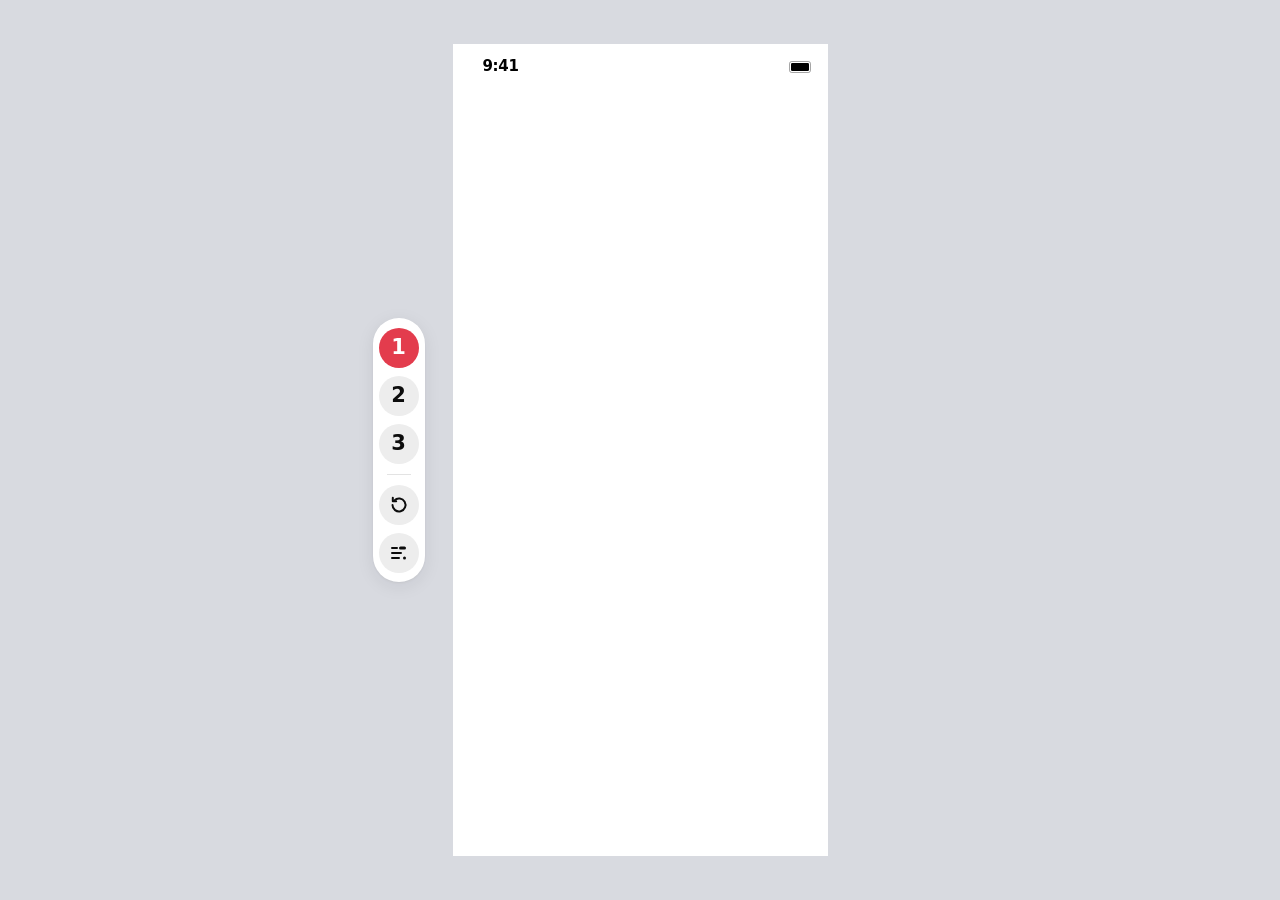
==== commit 2f74de89: "Iteration 3: Figma 1544:61922 rebuilt 1:1, plus reveal and deck fixes - v3/: copy of iteration 2 reb" ====
--- a/index.html
+++ b/index.html
@@ -84,6 +84,7 @@
 <nav class="vswitch" id="vswitch" aria-label="Design variations">
   <button class="vswitch__b" data-v="1" aria-pressed="true">1</button>
   <button class="vswitch__b" data-v="2" aria-pressed="false">2</button>
+  <button class="vswitch__b" data-v="3" aria-pressed="false">3</button>
   <i class="vswitch__sep" aria-hidden="true"></i>
   <button class="vswitch__b vswitch__reset vswitch__tip" id="vreset" data-tip="Reset" aria-label="Reset the flow — start again from the top"><svg width="20" height="20" viewBox="0 0 20 20" fill="none" aria-hidden="true"><path d="M3.5 10a6.5 6.5 0 1 0 1.9-4.6" stroke="currentColor" stroke-width="2" stroke-linecap="round"/><path d="M3.8 2.8v3.4h3.4" stroke="currentColor" stroke-width="2" stroke-linecap="round" stroke-linejoin="round"/></svg></button>
   <button class="vswitch__b vswitch__spec vswitch__tip" id="vspec" data-tip="Spec Sheet" aria-label="Spec Sheet — motion spec for this iteration"><svg width="20" height="20" viewBox="0 0 20 20" fill="none" aria-hidden="true"><path d="M3 5h5M3 10h9M3 15h7" stroke="currentColor" stroke-width="2" stroke-linecap="round"/><rect x="10" y="3.5" width="7" height="3" rx="1.5" fill="currentColor"/><rect x="14" y="13.5" width="3" height="3" rx="1.5" fill="currentColor"/></svg></button>
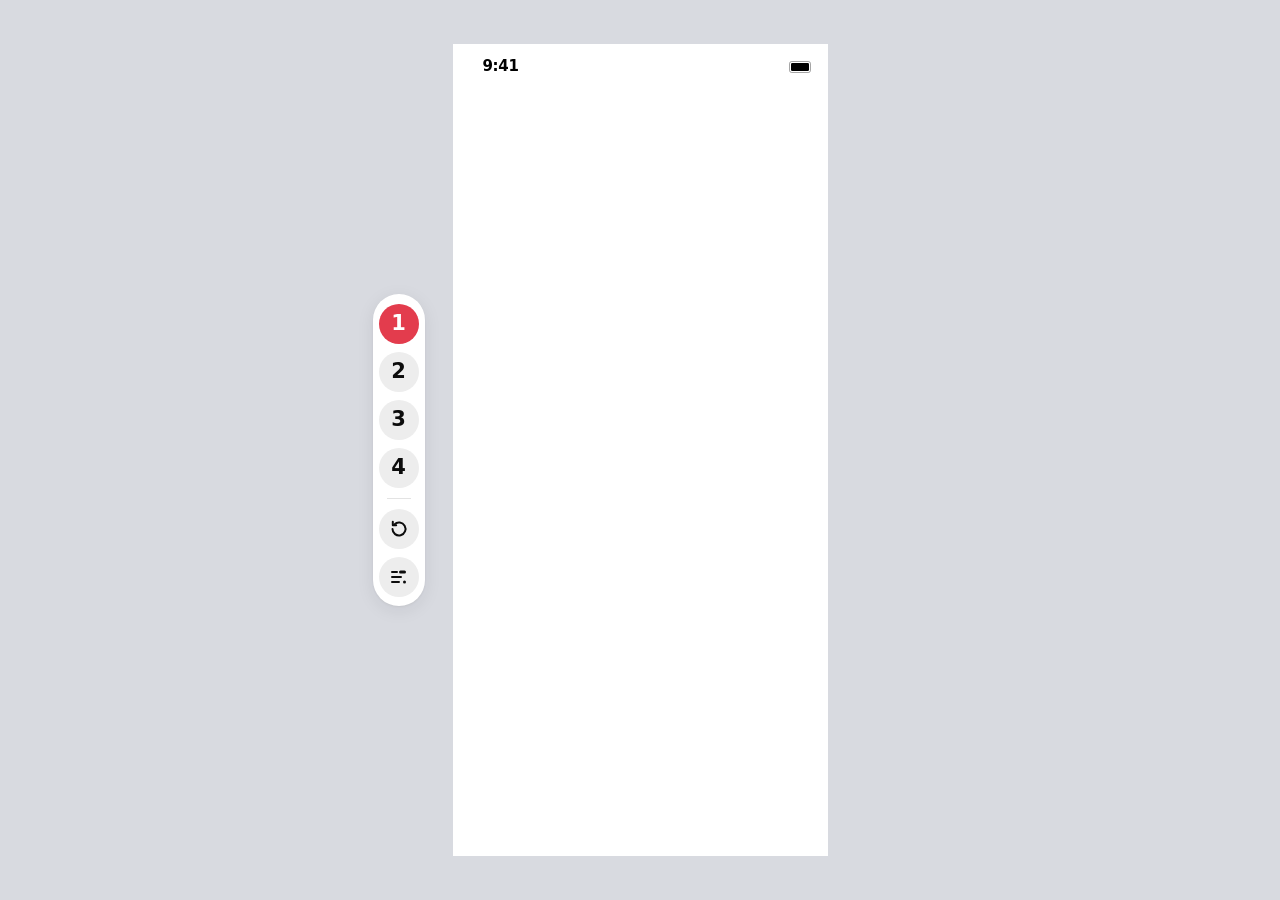
==== commit 79720a4a: "Iteration 4 (copy of 3); iteration 3's Expires in bar exits earlier and smoother Co-Authored-By: Cla" ====
--- a/index.html
+++ b/index.html
@@ -85,6 +85,7 @@
   <button class="vswitch__b" data-v="1" aria-pressed="true">1</button>
   <button class="vswitch__b" data-v="2" aria-pressed="false">2</button>
   <button class="vswitch__b" data-v="3" aria-pressed="false">3</button>
+  <button class="vswitch__b" data-v="4" aria-pressed="false">4</button>
   <i class="vswitch__sep" aria-hidden="true"></i>
   <button class="vswitch__b vswitch__reset vswitch__tip" id="vreset" data-tip="Reset" aria-label="Reset the flow — start again from the top"><svg width="20" height="20" viewBox="0 0 20 20" fill="none" aria-hidden="true"><path d="M3.5 10a6.5 6.5 0 1 0 1.9-4.6" stroke="currentColor" stroke-width="2" stroke-linecap="round"/><path d="M3.8 2.8v3.4h3.4" stroke="currentColor" stroke-width="2" stroke-linecap="round" stroke-linejoin="round"/></svg></button>
   <button class="vswitch__b vswitch__spec vswitch__tip" id="vspec" data-tip="Spec Sheet" aria-label="Spec Sheet — motion spec for this iteration"><svg width="20" height="20" viewBox="0 0 20 20" fill="none" aria-hidden="true"><path d="M3 5h5M3 10h9M3 15h7" stroke="currentColor" stroke-width="2" stroke-linecap="round"/><rect x="10" y="3.5" width="7" height="3" rx="1.5" fill="currentColor"/><rect x="14" y="13.5" width="3" height="3" rx="1.5" fill="currentColor"/></svg></button>
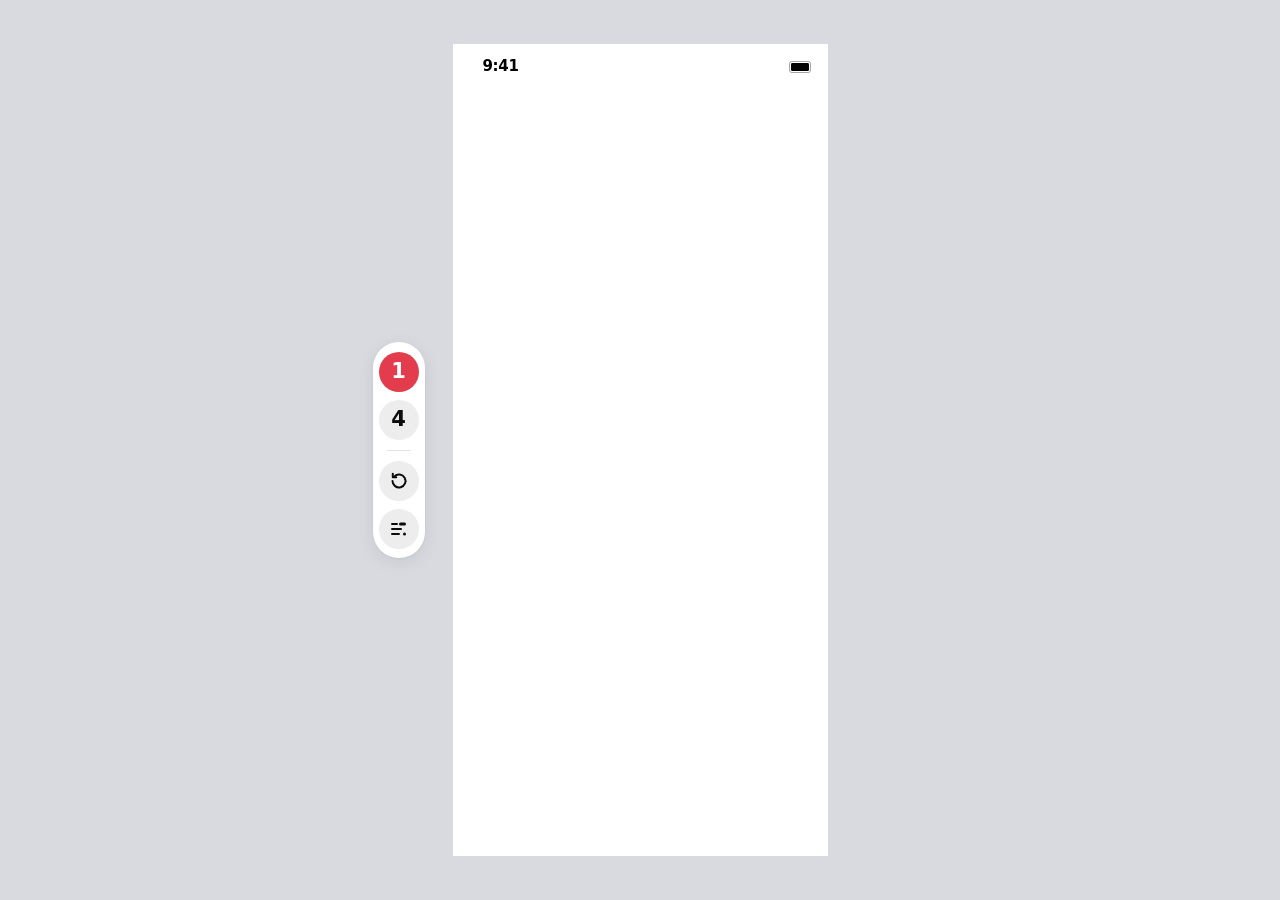
==== commit 3cd9aefd: "Keep iterations 1 and 4 only Iterations 2 and 3 removed (recoverable from history, e.g. 79720a4); /v" ====
--- a/index.html
+++ b/index.html
@@ -83,8 +83,6 @@
 <script type="module" src="yf-page.js"></script>
 <nav class="vswitch" id="vswitch" aria-label="Design variations">
   <button class="vswitch__b" data-v="1" aria-pressed="true">1</button>
-  <button class="vswitch__b" data-v="2" aria-pressed="false">2</button>
-  <button class="vswitch__b" data-v="3" aria-pressed="false">3</button>
   <button class="vswitch__b" data-v="4" aria-pressed="false">4</button>
   <i class="vswitch__sep" aria-hidden="true"></i>
   <button class="vswitch__b vswitch__reset vswitch__tip" id="vreset" data-tip="Reset" aria-label="Reset the flow — start again from the top"><svg width="20" height="20" viewBox="0 0 20 20" fill="none" aria-hidden="true"><path d="M3.5 10a6.5 6.5 0 1 0 1.9-4.6" stroke="currentColor" stroke-width="2" stroke-linecap="round"/><path d="M3.8 2.8v3.4h3.4" stroke="currentColor" stroke-width="2" stroke-linecap="round" stroke-linejoin="round"/></svg></button>
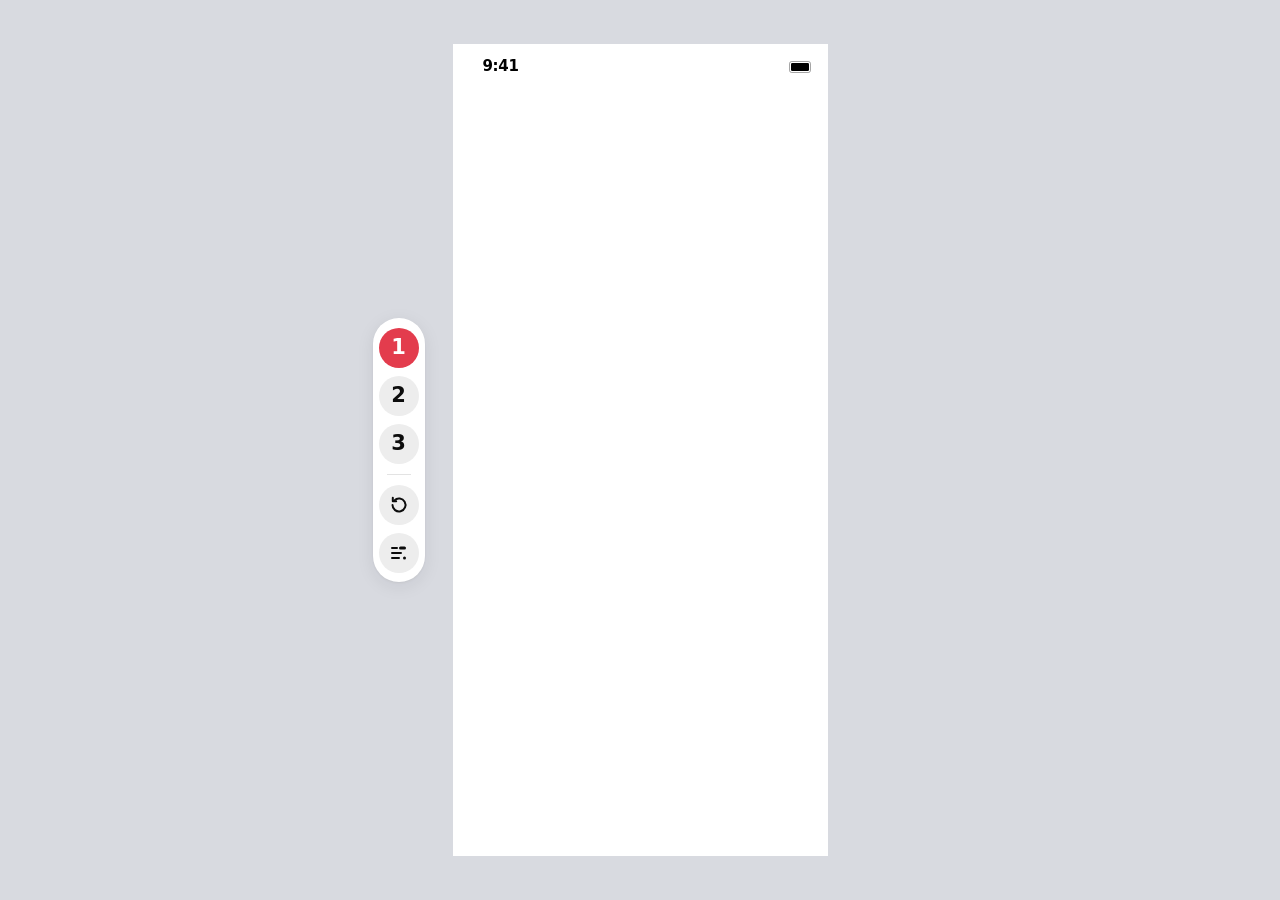
==== commit 511de69b: "Iterations 2 and 3: v4 renamed to v2; v3 built to Figma 1562:66991 - v2 is the former iteration 4 (F" ====
--- a/index.html
+++ b/index.html
@@ -83,7 +83,8 @@
 <script type="module" src="yf-page.js"></script>
 <nav class="vswitch" id="vswitch" aria-label="Design variations">
   <button class="vswitch__b" data-v="1" aria-pressed="true">1</button>
-  <button class="vswitch__b" data-v="4" aria-pressed="false">4</button>
+  <button class="vswitch__b" data-v="2" aria-pressed="false">2</button>
+  <button class="vswitch__b" data-v="3" aria-pressed="false">3</button>
   <i class="vswitch__sep" aria-hidden="true"></i>
   <button class="vswitch__b vswitch__reset vswitch__tip" id="vreset" data-tip="Reset" aria-label="Reset the flow — start again from the top"><svg width="20" height="20" viewBox="0 0 20 20" fill="none" aria-hidden="true"><path d="M3.5 10a6.5 6.5 0 1 0 1.9-4.6" stroke="currentColor" stroke-width="2" stroke-linecap="round"/><path d="M3.8 2.8v3.4h3.4" stroke="currentColor" stroke-width="2" stroke-linecap="round" stroke-linejoin="round"/></svg></button>
   <button class="vswitch__b vswitch__spec vswitch__tip" id="vspec" data-tip="Spec Sheet" aria-label="Spec Sheet — motion spec for this iteration"><svg width="20" height="20" viewBox="0 0 20 20" fill="none" aria-hidden="true"><path d="M3 5h5M3 10h9M3 15h7" stroke="currentColor" stroke-width="2" stroke-linecap="round"/><rect x="10" y="3.5" width="7" height="3" rx="1.5" fill="currentColor"/><rect x="14" y="13.5" width="3" height="3" rx="1.5" fill="currentColor"/></svg></button>
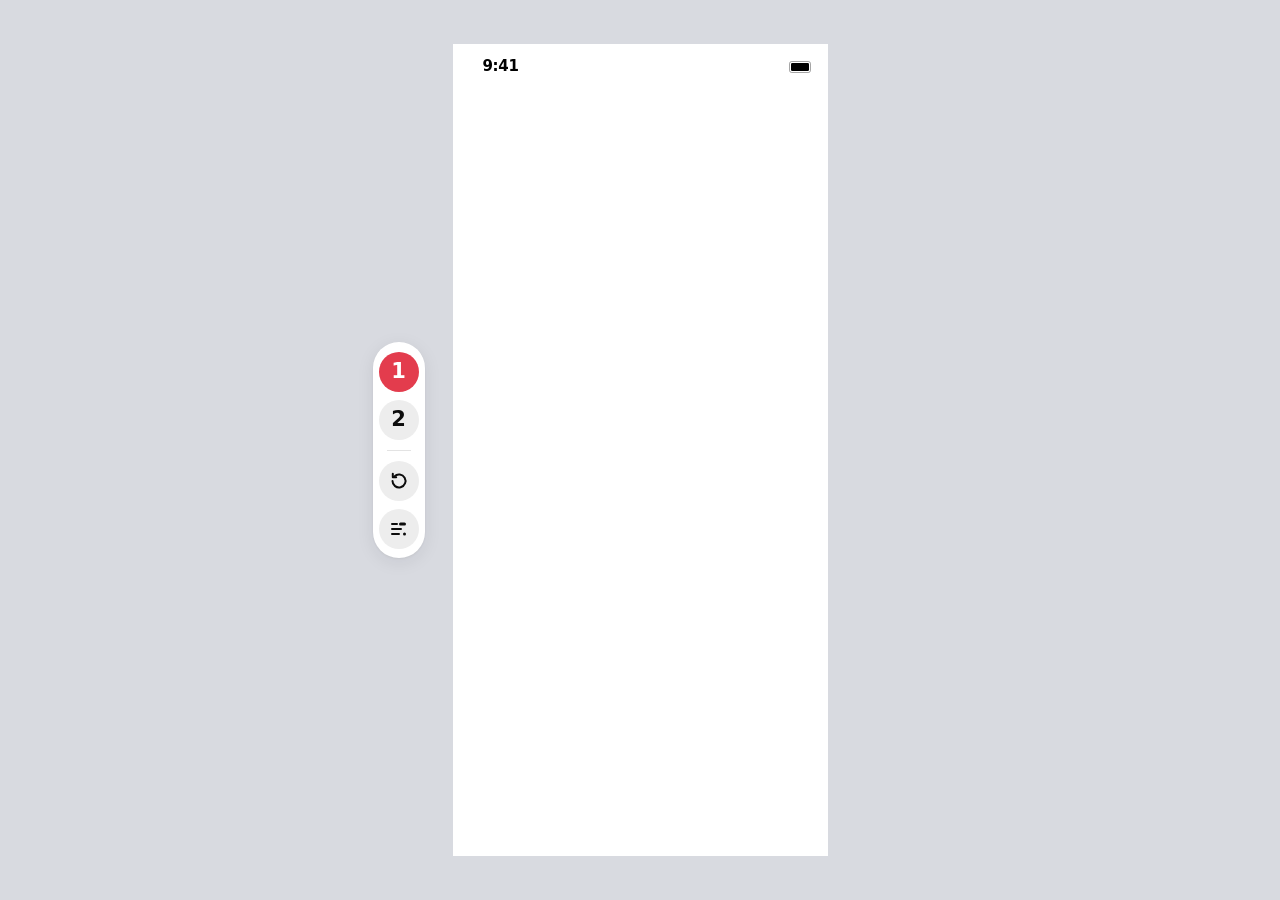
==== commit 39e16bac: "Iteration 2 rebuilt 1:1 to Figma 1573:68634; old iteration 2 removed - the old iteration 2 removed a" ====
--- a/index.html
+++ b/index.html
@@ -84,7 +84,6 @@
 <nav class="vswitch" id="vswitch" aria-label="Design variations">
   <button class="vswitch__b" data-v="1" aria-pressed="true">1</button>
   <button class="vswitch__b" data-v="2" aria-pressed="false">2</button>
-  <button class="vswitch__b" data-v="3" aria-pressed="false">3</button>
   <i class="vswitch__sep" aria-hidden="true"></i>
   <button class="vswitch__b vswitch__reset vswitch__tip" id="vreset" data-tip="Reset" aria-label="Reset the flow — start again from the top"><svg width="20" height="20" viewBox="0 0 20 20" fill="none" aria-hidden="true"><path d="M3.5 10a6.5 6.5 0 1 0 1.9-4.6" stroke="currentColor" stroke-width="2" stroke-linecap="round"/><path d="M3.8 2.8v3.4h3.4" stroke="currentColor" stroke-width="2" stroke-linecap="round" stroke-linejoin="round"/></svg></button>
   <button class="vswitch__b vswitch__spec vswitch__tip" id="vspec" data-tip="Spec Sheet" aria-label="Spec Sheet — motion spec for this iteration"><svg width="20" height="20" viewBox="0 0 20 20" fill="none" aria-hidden="true"><path d="M3 5h5M3 10h9M3 15h7" stroke="currentColor" stroke-width="2" stroke-linecap="round"/><rect x="10" y="3.5" width="7" height="3" rx="1.5" fill="currentColor"/><rect x="14" y="13.5" width="3" height="3" rx="1.5" fill="currentColor"/></svg></button>
